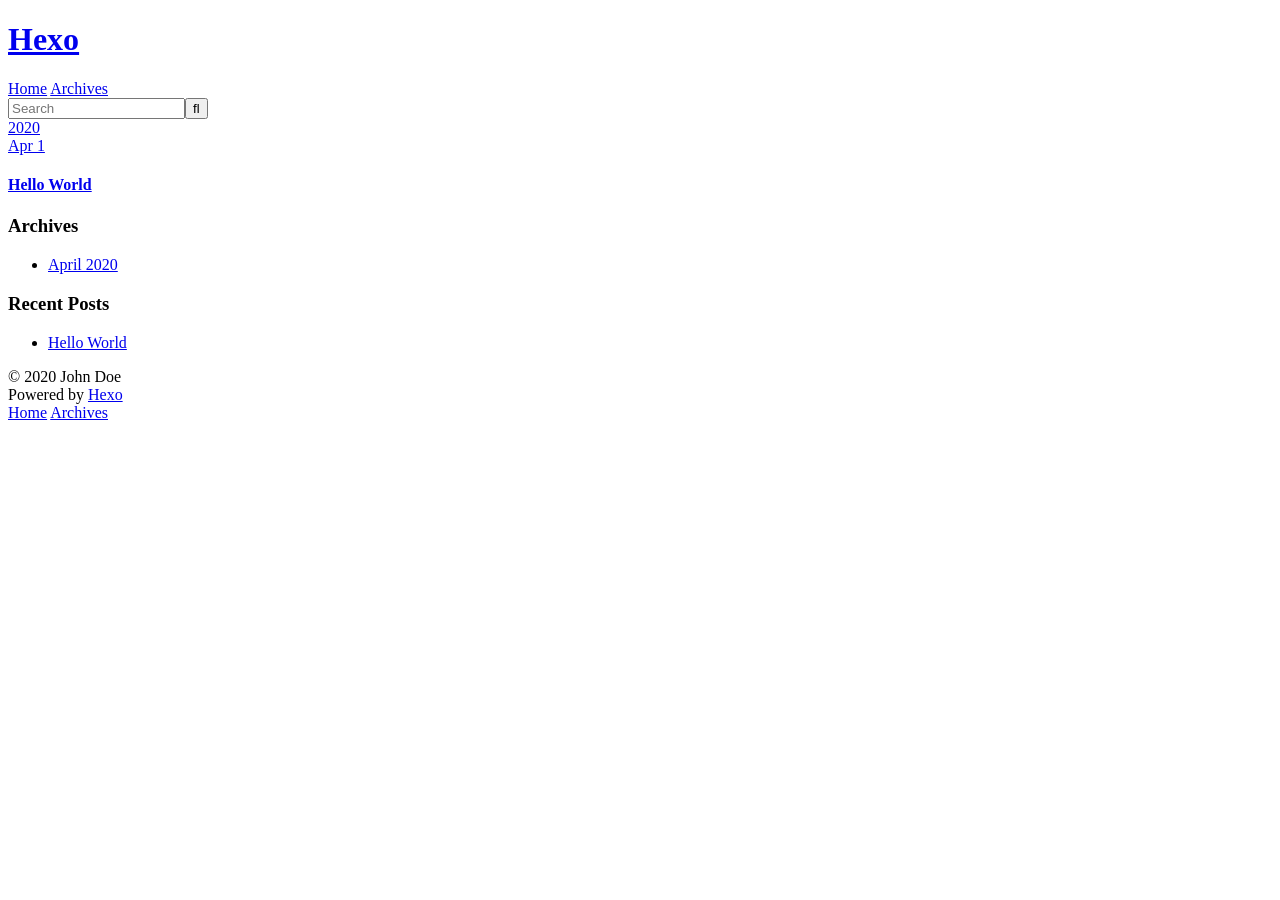
==== archives/index.html @ 22eafc71 "Site updated: 2020-04-03 13:13:14" ====
<!DOCTYPE html>
<html>
<head>
  <meta charset="utf-8">
  

  
  <title>Archives | Hexo</title>
  <meta name="viewport" content="width=device-width, initial-scale=1, maximum-scale=1">
  <meta property="og:type" content="website">
<meta property="og:title" content="Hexo">
<meta property="og:url" content="http://yoursite.com/archives/index.html">
<meta property="og:site_name" content="Hexo">
<meta property="og:locale" content="en_US">
<meta property="article:author" content="John Doe">
<meta name="twitter:card" content="summary">
  
    <link rel="alternate" href="/atom.xml" title="Hexo" type="application/atom+xml">
  
  
    <link rel="icon" href="/favicon.png">
  
  
    <link href="//fonts.googleapis.com/css?family=Source+Code+Pro" rel="stylesheet" type="text/css">
  
  
<link rel="stylesheet" href="/css/style.css">

<meta name="generator" content="Hexo 4.2.0"></head>

<body>
  <div id="container">
    <div id="wrap">
      <header id="header">
  <div id="banner"></div>
  <div id="header-outer" class="outer">
    <div id="header-title" class="inner">
      <h1 id="logo-wrap">
        <a href="/" id="logo">Hexo</a>
      </h1>
      
    </div>
    <div id="header-inner" class="inner">
      <nav id="main-nav">
        <a id="main-nav-toggle" class="nav-icon"></a>
        
          <a class="main-nav-link" href="/">Home</a>
        
          <a class="main-nav-link" href="/archives">Archives</a>
        
      </nav>
      <nav id="sub-nav">
        
          <a id="nav-rss-link" class="nav-icon" href="/atom.xml" title="RSS Feed"></a>
        
        <a id="nav-search-btn" class="nav-icon" title="Search"></a>
      </nav>
      <div id="search-form-wrap">
        <form action="//google.com/search" method="get" accept-charset="UTF-8" class="search-form"><input type="search" name="q" class="search-form-input" placeholder="Search"><button type="submit" class="search-form-submit">&#xF002;</button><input type="hidden" name="sitesearch" value="http://yoursite.com"></form>
      </div>
    </div>
  </div>
</header>
      <div class="outer">
        <section id="main">
  
  
    
    
      
      
      <section class="archives-wrap">
        <div class="archive-year-wrap">
          <a href="/archives/2020" class="archive-year">2020</a>
        </div>
        <div class="archives">
    
    <article class="archive-article archive-type-post">
  <div class="archive-article-inner">
    <header class="archive-article-header">
      <a href="/2020/04/01/hello-world/" class="archive-article-date">
  <time datetime="2020-04-01T00:53:40.589Z" itemprop="datePublished">Apr 1</time>
</a>
      
  
    <h1 itemprop="name">
      <a class="archive-article-title" href="/2020/04/01/hello-world/">Hello World</a>
    </h1>
  

    </header>
  </div>
</article>
  
  
    </div></section>
  


</section>
        
          <aside id="sidebar">
  
    

  
    

  
    
  
    
  <div class="widget-wrap">
    <h3 class="widget-title">Archives</h3>
    <div class="widget">
      <ul class="archive-list"><li class="archive-list-item"><a class="archive-list-link" href="/archives/2020/04/">April 2020</a></li></ul>
    </div>
  </div>


  
    
  <div class="widget-wrap">
    <h3 class="widget-title">Recent Posts</h3>
    <div class="widget">
      <ul>
        
          <li>
            <a href="/2020/04/01/hello-world/">Hello World</a>
          </li>
        
      </ul>
    </div>
  </div>

  
</aside>
        
      </div>
      <footer id="footer">
  
  <div class="outer">
    <div id="footer-info" class="inner">
      &copy; 2020 John Doe<br>
      Powered by <a href="http://hexo.io/" target="_blank">Hexo</a>
    </div>
  </div>
</footer>
    </div>
    <nav id="mobile-nav">
  
    <a href="/" class="mobile-nav-link">Home</a>
  
    <a href="/archives" class="mobile-nav-link">Archives</a>
  
</nav>
    

<script src="//ajax.googleapis.com/ajax/libs/jquery/2.0.3/jquery.min.js"></script>


  
<link rel="stylesheet" href="/fancybox/jquery.fancybox.css">

  
<script src="/fancybox/jquery.fancybox.pack.js"></script>




<script src="/js/script.js"></script>




  </div>
</body>
</html>
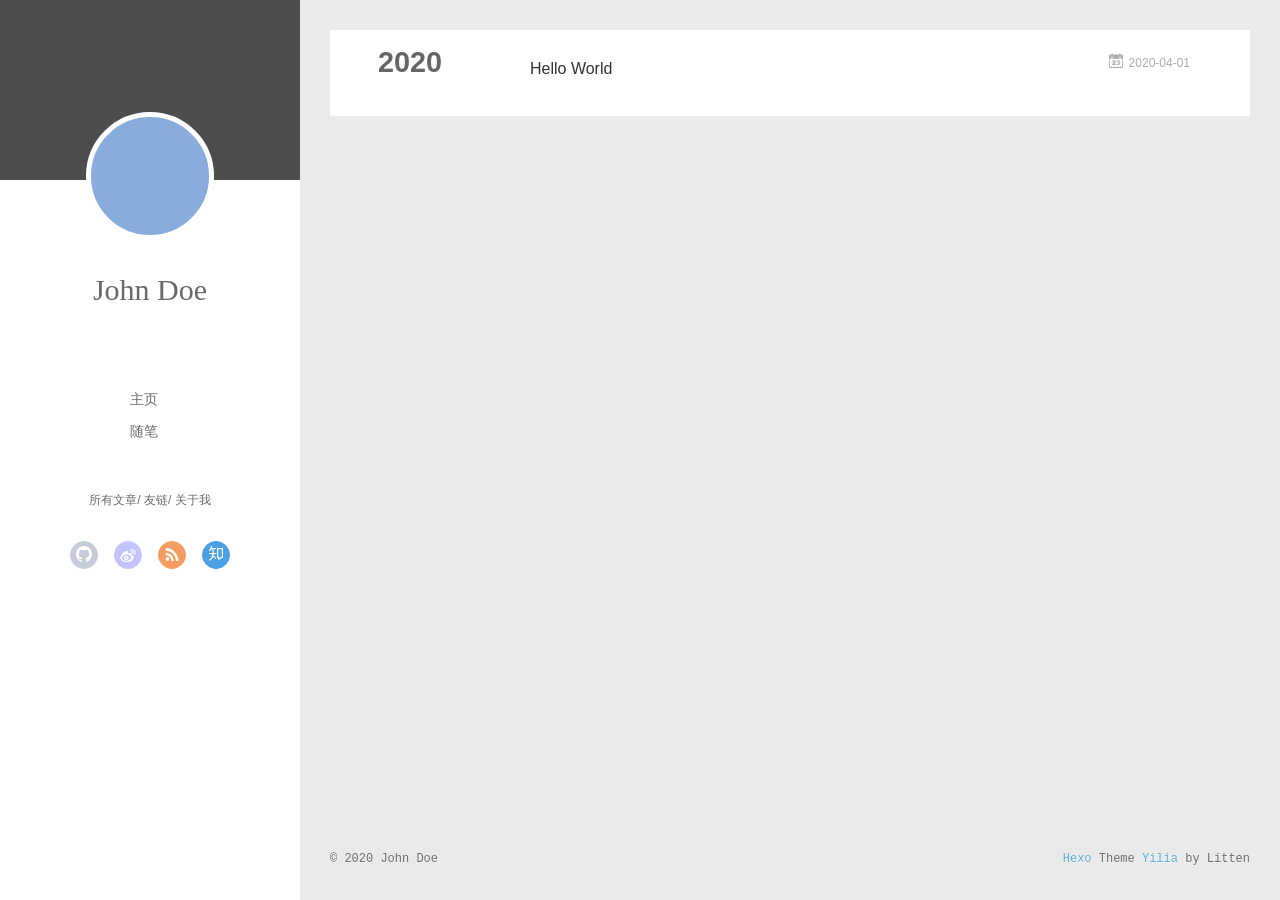
==== commit 04b6698b: "Site updated: 2020-04-07 07:54:19" ====
--- a/archives/index.html
+++ b/archives/index.html
@@ -3,8 +3,9 @@
 <head>
   <meta charset="utf-8">
   
-
-  
+  <meta name="renderer" content="webkit">
+  <meta http-equiv="X-UA-Compatible" content="IE=edge" >
+  <link rel="dns-prefetch" href="http://yoursite.com">
   <title>Archives | Hexo</title>
   <meta name="viewport" content="width=device-width, initial-scale=1, maximum-scale=1">
   <meta property="og:type" content="website">
@@ -15,54 +16,141 @@
 <meta property="article:author" content="John Doe">
 <meta name="twitter:card" content="summary">
   
-    <link rel="alternate" href="/atom.xml" title="Hexo" type="application/atom+xml">
+    <link rel="alternative" href="/atom.xml" title="Hexo" type="application/atom+xml">
   
   
     <link rel="icon" href="/favicon.png">
   
-  
-    <link href="//fonts.googleapis.com/css?family=Source+Code+Pro" rel="stylesheet" type="text/css">
-  
-  
-<link rel="stylesheet" href="/css/style.css">
+  <link rel="stylesheet" type="text/css" href="/./main.0cf68a.css">
+  <style type="text/css">
+  
+    #container.show {
+      background: linear-gradient(200deg,#a0cfe4,#e8c37e);
+    }
+  </style>
+  
+
+  
 
 <meta name="generator" content="Hexo 4.2.0"></head>
 
 <body>
-  <div id="container">
-    <div id="wrap">
-      <header id="header">
-  <div id="banner"></div>
-  <div id="header-outer" class="outer">
-    <div id="header-title" class="inner">
-      <h1 id="logo-wrap">
-        <a href="/" id="logo">Hexo</a>
-      </h1>
-      
+  <div id="container" q-class="show:isCtnShow">
+    <canvas id="anm-canvas" class="anm-canvas"></canvas>
+    <div class="left-col" q-class="show:isShow">
+      
+<div class="overlay" style="background: #4d4d4d"></div>
+<div class="intrude-less">
+	<header id="header" class="inner">
+		<a href="/" class="profilepic">
+			<img src="" class="js-avatar">
+		</a>
+		<hgroup>
+		  <h1 class="header-author"><a href="/">John Doe</a></h1>
+		</hgroup>
+		
+
+		<nav class="header-menu">
+			<ul>
+			
+				<li><a href="/">主页</a></li>
+	        
+				<li><a href="/tags/%E9%9A%8F%E7%AC%94/">随笔</a></li>
+	        
+			</ul>
+		</nav>
+		<nav class="header-smart-menu">
+    		
+    			
+    			<a q-on="click: openSlider(e, 'innerArchive')" href="javascript:void(0)">所有文章</a>
+    			
+            
+    			
+    			<a q-on="click: openSlider(e, 'friends')" href="javascript:void(0)">友链</a>
+    			
+            
+    			
+    			<a q-on="click: openSlider(e, 'aboutme')" href="javascript:void(0)">关于我</a>
+    			
+            
+		</nav>
+		<nav class="header-nav">
+			<div class="social">
+				
+					<a class="github" target="_blank" href="#" title="github"><i class="icon-github"></i></a>
+		        
+					<a class="weibo" target="_blank" href="#" title="weibo"><i class="icon-weibo"></i></a>
+		        
+					<a class="rss" target="_blank" href="#" title="rss"><i class="icon-rss"></i></a>
+		        
+					<a class="zhihu" target="_blank" href="#" title="zhihu"><i class="icon-zhihu"></i></a>
+		        
+			</div>
+		</nav>
+	</header>		
+</div>
+
     </div>
-    <div id="header-inner" class="inner">
-      <nav id="main-nav">
-        <a id="main-nav-toggle" class="nav-icon"></a>
-        
-          <a class="main-nav-link" href="/">Home</a>
-        
-          <a class="main-nav-link" href="/archives">Archives</a>
-        
-      </nav>
-      <nav id="sub-nav">
-        
-          <a id="nav-rss-link" class="nav-icon" href="/atom.xml" title="RSS Feed"></a>
-        
-        <a id="nav-search-btn" class="nav-icon" title="Search"></a>
-      </nav>
-      <div id="search-form-wrap">
-        <form action="//google.com/search" method="get" accept-charset="UTF-8" class="search-form"><input type="search" name="q" class="search-form-input" placeholder="Search"><button type="submit" class="search-form-submit">&#xF002;</button><input type="hidden" name="sitesearch" value="http://yoursite.com"></form>
-      </div>
-    </div>
-  </div>
-</header>
-      <div class="outer">
-        <section id="main">
+    <div class="mid-col" q-class="show:isShow,hide:isShow|isFalse">
+      
+<nav id="mobile-nav">
+  	<div class="overlay js-overlay" style="background: #4d4d4d"></div>
+	<div class="btnctn js-mobile-btnctn">
+  		<div class="slider-trigger list" q-on="click: openSlider(e)"><i class="icon icon-sort"></i></div>
+	</div>
+	<div class="intrude-less">
+		<header id="header" class="inner">
+			<div class="profilepic">
+				<img src="" class="js-avatar">
+			</div>
+			<hgroup>
+			  <h1 class="header-author js-header-author">John Doe</h1>
+			</hgroup>
+			
+			
+			
+				
+			
+				
+			
+			
+			
+			<nav class="header-nav">
+				<div class="social">
+					
+						<a class="github" target="_blank" href="#" title="github"><i class="icon-github"></i></a>
+			        
+						<a class="weibo" target="_blank" href="#" title="weibo"><i class="icon-weibo"></i></a>
+			        
+						<a class="rss" target="_blank" href="#" title="rss"><i class="icon-rss"></i></a>
+			        
+						<a class="zhihu" target="_blank" href="#" title="zhihu"><i class="icon-zhihu"></i></a>
+			        
+				</div>
+			</nav>
+
+			<nav class="header-menu js-header-menu">
+				<ul style="width: 50%">
+				
+				
+					<li style="width: 50%"><a href="/">主页</a></li>
+		        
+					<li style="width: 50%"><a href="/tags/%E9%9A%8F%E7%AC%94/">随笔</a></li>
+		        
+				</ul>
+			</nav>
+		</header>				
+	</div>
+	<div class="mobile-mask" style="display:none" q-show="isShow"></div>
+</nav>
+
+      <div id="wrapper" class="body-wrap">
+        <div class="menu-l">
+          <div class="canvas-wrap">
+            <canvas data-colors="#eaeaea" data-sectionHeight="100" data-contentId="js-content" id="myCanvas1" class="anm-canvas"></canvas>
+          </div>
+          <div id="js-content" class="content-ll">
+            
   
   
     
@@ -78,16 +166,24 @@
     <article class="archive-article archive-type-post">
   <div class="archive-article-inner">
     <header class="archive-article-header">
-      <a href="/2020/04/01/hello-world/" class="archive-article-date">
-  <time datetime="2020-04-01T00:53:40.589Z" itemprop="datePublished">Apr 1</time>
+      	<div class="article-meta">
+	      	<a href="/2020/04/01/hello-world/" class="archive-article-date">
+  	<time datetime="2020-04-01T00:53:40.589Z" itemprop="datePublished"><i class="icon-calendar icon"></i>2020-04-01</time>
 </a>
-      
+        </div>
+    	 
   
     <h1 itemprop="name">
       <a class="archive-article-title" href="/2020/04/01/hello-world/">Hello World</a>
     </h1>
   
 
+        <div class="article-info info-on-right">
+          
+          
+
+        </div>
+        <div class="clearfix"></div>
     </header>
   </div>
 </article>
@@ -96,83 +192,252 @@
     </div></section>
   
 
-
-</section>
-        
-          <aside id="sidebar">
-  
-    
-
-  
-    
-
-  
-    
-  
-    
-  <div class="widget-wrap">
-    <h3 class="widget-title">Archives</h3>
-    <div class="widget">
-      <ul class="archive-list"><li class="archive-list-item"><a class="archive-list-link" href="/archives/2020/04/">April 2020</a></li></ul>
-    </div>
-  </div>
-
-
-  
-    
-  <div class="widget-wrap">
-    <h3 class="widget-title">Recent Posts</h3>
-    <div class="widget">
-      <ul>
-        
-          <li>
-            <a href="/2020/04/01/hello-world/">Hello World</a>
-          </li>
-        
-      </ul>
-    </div>
-  </div>
-
-  
-</aside>
-        
+    
+
+
+          </div>
+        </div>
       </div>
       <footer id="footer">
-  
   <div class="outer">
-    <div id="footer-info" class="inner">
-      &copy; 2020 John Doe<br>
-      Powered by <a href="http://hexo.io/" target="_blank">Hexo</a>
+    <div id="footer-info">
+    	<div class="footer-left">
+    		&copy; 2020 John Doe
+    	</div>
+      	<div class="footer-right">
+      		<a href="http://hexo.io/" target="_blank">Hexo</a>  Theme <a href="https://github.com/litten/hexo-theme-yilia" target="_blank">Yilia</a> by Litten
+      	</div>
     </div>
   </div>
 </footer>
     </div>
-    <nav id="mobile-nav">
-  
-    <a href="/" class="mobile-nav-link">Home</a>
-  
-    <a href="/archives" class="mobile-nav-link">Archives</a>
-  
-</nav>
-    
-
-<script src="//ajax.googleapis.com/ajax/libs/jquery/2.0.3/jquery.min.js"></script>
-
-
-  
-<link rel="stylesheet" href="/fancybox/jquery.fancybox.css">
-
-  
-<script src="/fancybox/jquery.fancybox.pack.js"></script>
-
-
-
-
-<script src="/js/script.js"></script>
-
-
-
-
+    <script>
+	var yiliaConfig = {
+		mathjax: false,
+		isHome: false,
+		isPost: false,
+		isArchive: true,
+		isTag: false,
+		isCategory: false,
+		open_in_new: false,
+		toc_hide_index: true,
+		root: "/",
+		innerArchive: true,
+		showTags: false
+	}
+</script>
+
+<script>!function(t){function n(e){if(r[e])return r[e].exports;var i=r[e]={exports:{},id:e,loaded:!1};return t[e].call(i.exports,i,i.exports,n),i.loaded=!0,i.exports}var r={};n.m=t,n.c=r,n.p="./",n(0)}([function(t,n,r){r(195),t.exports=r(191)},function(t,n,r){var e=r(3),i=r(52),o=r(27),u=r(28),c=r(53),f="prototype",a=function(t,n,r){var s,l,h,v,p=t&a.F,d=t&a.G,y=t&a.S,g=t&a.P,b=t&a.B,m=d?e:y?e[n]||(e[n]={}):(e[n]||{})[f],x=d?i:i[n]||(i[n]={}),w=x[f]||(x[f]={});d&&(r=n);for(s in r)l=!p&&m&&void 0!==m[s],h=(l?m:r)[s],v=b&&l?c(h,e):g&&"function"==typeof h?c(Function.call,h):h,m&&u(m,s,h,t&a.U),x[s]!=h&&o(x,s,v),g&&w[s]!=h&&(w[s]=h)};e.core=i,a.F=1,a.G=2,a.S=4,a.P=8,a.B=16,a.W=32,a.U=64,a.R=128,t.exports=a},function(t,n,r){var e=r(6);t.exports=function(t){if(!e(t))throw TypeError(t+" is not an object!");return t}},function(t,n){var r=t.exports="undefined"!=typeof window&&window.Math==Math?window:"undefined"!=typeof self&&self.Math==Math?self:Function("return this")();"number"==typeof __g&&(__g=r)},function(t,n){t.exports=function(t){try{return!!t()}catch(t){return!0}}},function(t,n){var r=t.exports="undefined"!=typeof window&&window.Math==Math?window:"undefined"!=typeof self&&self.Math==Math?self:Function("return this")();"number"==typeof __g&&(__g=r)},function(t,n){t.exports=function(t){return"object"==typeof t?null!==t:"function"==typeof t}},function(t,n,r){var e=r(126)("wks"),i=r(76),o=r(3).Symbol,u="function"==typeof o;(t.exports=function(t){return e[t]||(e[t]=u&&o[t]||(u?o:i)("Symbol."+t))}).store=e},function(t,n){var r={}.hasOwnProperty;t.exports=function(t,n){return r.call(t,n)}},function(t,n,r){var e=r(94),i=r(33);t.exports=function(t){return e(i(t))}},function(t,n,r){t.exports=!r(4)(function(){return 7!=Object.defineProperty({},"a",{get:function(){return 7}}).a})},function(t,n,r){var e=r(2),i=r(167),o=r(50),u=Object.defineProperty;n.f=r(10)?Object.defineProperty:function(t,n,r){if(e(t),n=o(n,!0),e(r),i)try{return u(t,n,r)}catch(t){}if("get"in r||"set"in r)throw TypeError("Accessors not supported!");return"value"in r&&(t[n]=r.value),t}},function(t,n,r){t.exports=!r(18)(function(){return 7!=Object.defineProperty({},"a",{get:function(){return 7}}).a})},function(t,n,r){var e=r(14),i=r(22);t.exports=r(12)?function(t,n,r){return e.f(t,n,i(1,r))}:function(t,n,r){return t[n]=r,t}},function(t,n,r){var e=r(20),i=r(58),o=r(42),u=Object.defineProperty;n.f=r(12)?Object.defineProperty:function(t,n,r){if(e(t),n=o(n,!0),e(r),i)try{return u(t,n,r)}catch(t){}if("get"in r||"set"in r)throw TypeError("Accessors not supported!");return"value"in r&&(t[n]=r.value),t}},function(t,n,r){var e=r(40)("wks"),i=r(23),o=r(5).Symbol,u="function"==typeof o;(t.exports=function(t){return e[t]||(e[t]=u&&o[t]||(u?o:i)("Symbol."+t))}).store=e},function(t,n,r){var e=r(67),i=Math.min;t.exports=function(t){return t>0?i(e(t),9007199254740991):0}},function(t,n,r){var e=r(46);t.exports=function(t){return Object(e(t))}},function(t,n){t.exports=function(t){try{return!!t()}catch(t){return!0}}},function(t,n,r){var e=r(63),i=r(34);t.exports=Object.keys||function(t){return e(t,i)}},function(t,n,r){var e=r(21);t.exports=function(t){if(!e(t))throw TypeError(t+" is not an object!");return t}},function(t,n){t.exports=function(t){return"object"==typeof t?null!==t:"function"==typeof t}},function(t,n){t.exports=function(t,n){return{enumerable:!(1&t),configurable:!(2&t),writable:!(4&t),value:n}}},function(t,n){var r=0,e=Math.random();t.exports=function(t){return"Symbol(".concat(void 0===t?"":t,")_",(++r+e).toString(36))}},function(t,n){var r={}.hasOwnProperty;t.exports=function(t,n){return r.call(t,n)}},function(t,n){var r=t.exports={version:"2.4.0"};"number"==typeof __e&&(__e=r)},function(t,n){t.exports=function(t){if("function"!=typeof t)throw TypeError(t+" is not a function!");return t}},function(t,n,r){var e=r(11),i=r(66);t.exports=r(10)?function(t,n,r){return e.f(t,n,i(1,r))}:function(t,n,r){return t[n]=r,t}},function(t,n,r){var e=r(3),i=r(27),o=r(24),u=r(76)("src"),c="toString",f=Function[c],a=(""+f).split(c);r(52).inspectSource=function(t){return f.call(t)},(t.exports=function(t,n,r,c){var f="function"==typeof r;f&&(o(r,"name")||i(r,"name",n)),t[n]!==r&&(f&&(o(r,u)||i(r,u,t[n]?""+t[n]:a.join(String(n)))),t===e?t[n]=r:c?t[n]?t[n]=r:i(t,n,r):(delete t[n],i(t,n,r)))})(Function.prototype,c,function(){return"function"==typeof this&&this[u]||f.call(this)})},function(t,n,r){var e=r(1),i=r(4),o=r(46),u=function(t,n,r,e){var i=String(o(t)),u="<"+n;return""!==r&&(u+=" "+r+'="'+String(e).replace(/"/g,"&quot;")+'"'),u+">"+i+"</"+n+">"};t.exports=function(t,n){var r={};r[t]=n(u),e(e.P+e.F*i(function(){var n=""[t]('"');return n!==n.toLowerCase()||n.split('"').length>3}),"String",r)}},function(t,n,r){var e=r(115),i=r(46);t.exports=function(t){return e(i(t))}},function(t,n,r){var e=r(116),i=r(66),o=r(30),u=r(50),c=r(24),f=r(167),a=Object.getOwnPropertyDescriptor;n.f=r(10)?a:function(t,n){if(t=o(t),n=u(n,!0),f)try{return a(t,n)}catch(t){}if(c(t,n))return i(!e.f.call(t,n),t[n])}},function(t,n,r){var e=r(24),i=r(17),o=r(145)("IE_PROTO"),u=Object.prototype;t.exports=Object.getPrototypeOf||function(t){return t=i(t),e(t,o)?t[o]:"function"==typeof t.constructor&&t instanceof t.constructor?t.constructor.prototype:t instanceof Object?u:null}},function(t,n){t.exports=function(t){if(void 0==t)throw TypeError("Can't call method on  "+t);return t}},function(t,n){t.exports="constructor,hasOwnProperty,isPrototypeOf,propertyIsEnumerable,toLocaleString,toString,valueOf".split(",")},function(t,n){t.exports={}},function(t,n){t.exports=!0},function(t,n){n.f={}.propertyIsEnumerable},function(t,n,r){var e=r(14).f,i=r(8),o=r(15)("toStringTag");t.exports=function(t,n,r){t&&!i(t=r?t:t.prototype,o)&&e(t,o,{configurable:!0,value:n})}},function(t,n,r){var e=r(40)("keys"),i=r(23);t.exports=function(t){return e[t]||(e[t]=i(t))}},function(t,n,r){var e=r(5),i="__core-js_shared__",o=e[i]||(e[i]={});t.exports=function(t){return o[t]||(o[t]={})}},function(t,n){var r=Math.ceil,e=Math.floor;t.exports=function(t){return isNaN(t=+t)?0:(t>0?e:r)(t)}},function(t,n,r){var e=r(21);t.exports=function(t,n){if(!e(t))return t;var r,i;if(n&&"function"==typeof(r=t.toString)&&!e(i=r.call(t)))return i;if("function"==typeof(r=t.valueOf)&&!e(i=r.call(t)))return i;if(!n&&"function"==typeof(r=t.toString)&&!e(i=r.call(t)))return i;throw TypeError("Can't convert object to primitive value")}},function(t,n,r){var e=r(5),i=r(25),o=r(36),u=r(44),c=r(14).f;t.exports=function(t){var n=i.Symbol||(i.Symbol=o?{}:e.Symbol||{});"_"==t.charAt(0)||t in n||c(n,t,{value:u.f(t)})}},function(t,n,r){n.f=r(15)},function(t,n){var r={}.toString;t.exports=function(t){return r.call(t).slice(8,-1)}},function(t,n){t.exports=function(t){if(void 0==t)throw TypeError("Can't call method on  "+t);return t}},function(t,n,r){var e=r(4);t.exports=function(t,n){return!!t&&e(function(){n?t.call(null,function(){},1):t.call(null)})}},function(t,n,r){var e=r(53),i=r(115),o=r(17),u=r(16),c=r(203);t.exports=function(t,n){var r=1==t,f=2==t,a=3==t,s=4==t,l=6==t,h=5==t||l,v=n||c;return function(n,c,p){for(var d,y,g=o(n),b=i(g),m=e(c,p,3),x=u(b.length),w=0,S=r?v(n,x):f?v(n,0):void 0;x>w;w++)if((h||w in b)&&(d=b[w],y=m(d,w,g),t))if(r)S[w]=y;else if(y)switch(t){case 3:return!0;case 5:return d;case 6:return w;case 2:S.push(d)}else if(s)return!1;return l?-1:a||s?s:S}}},function(t,n,r){var e=r(1),i=r(52),o=r(4);t.exports=function(t,n){var r=(i.Object||{})[t]||Object[t],u={};u[t]=n(r),e(e.S+e.F*o(function(){r(1)}),"Object",u)}},function(t,n,r){var e=r(6);t.exports=function(t,n){if(!e(t))return t;var r,i;if(n&&"function"==typeof(r=t.toString)&&!e(i=r.call(t)))return i;if("function"==typeof(r=t.valueOf)&&!e(i=r.call(t)))return i;if(!n&&"function"==typeof(r=t.toString)&&!e(i=r.call(t)))return i;throw TypeError("Can't convert object to primitive value")}},function(t,n,r){var e=r(5),i=r(25),o=r(91),u=r(13),c="prototype",f=function(t,n,r){var a,s,l,h=t&f.F,v=t&f.G,p=t&f.S,d=t&f.P,y=t&f.B,g=t&f.W,b=v?i:i[n]||(i[n]={}),m=b[c],x=v?e:p?e[n]:(e[n]||{})[c];v&&(r=n);for(a in r)(s=!h&&x&&void 0!==x[a])&&a in b||(l=s?x[a]:r[a],b[a]=v&&"function"!=typeof x[a]?r[a]:y&&s?o(l,e):g&&x[a]==l?function(t){var n=function(n,r,e){if(this instanceof t){switch(arguments.length){case 0:return new t;case 1:return new t(n);case 2:return new t(n,r)}return new t(n,r,e)}return t.apply(this,arguments)};return n[c]=t[c],n}(l):d&&"function"==typeof l?o(Function.call,l):l,d&&((b.virtual||(b.virtual={}))[a]=l,t&f.R&&m&&!m[a]&&u(m,a,l)))};f.F=1,f.G=2,f.S=4,f.P=8,f.B=16,f.W=32,f.U=64,f.R=128,t.exports=f},function(t,n){var r=t.exports={version:"2.4.0"};"number"==typeof __e&&(__e=r)},function(t,n,r){var e=r(26);t.exports=function(t,n,r){if(e(t),void 0===n)return t;switch(r){case 1:return function(r){return t.call(n,r)};case 2:return function(r,e){return t.call(n,r,e)};case 3:return function(r,e,i){return t.call(n,r,e,i)}}return function(){return t.apply(n,arguments)}}},function(t,n,r){var e=r(183),i=r(1),o=r(126)("metadata"),u=o.store||(o.store=new(r(186))),c=function(t,n,r){var i=u.get(t);if(!i){if(!r)return;u.set(t,i=new e)}var o=i.get(n);if(!o){if(!r)return;i.set(n,o=new e)}return o},f=function(t,n,r){var e=c(n,r,!1);return void 0!==e&&e.has(t)},a=function(t,n,r){var e=c(n,r,!1);return void 0===e?void 0:e.get(t)},s=function(t,n,r,e){c(r,e,!0).set(t,n)},l=function(t,n){var r=c(t,n,!1),e=[];return r&&r.forEach(function(t,n){e.push(n)}),e},h=function(t){return void 0===t||"symbol"==typeof t?t:String(t)},v=function(t){i(i.S,"Reflect",t)};t.exports={store:u,map:c,has:f,get:a,set:s,keys:l,key:h,exp:v}},function(t,n,r){"use strict";if(r(10)){var e=r(69),i=r(3),o=r(4),u=r(1),c=r(127),f=r(152),a=r(53),s=r(68),l=r(66),h=r(27),v=r(73),p=r(67),d=r(16),y=r(75),g=r(50),b=r(24),m=r(180),x=r(114),w=r(6),S=r(17),_=r(137),O=r(70),E=r(32),P=r(71).f,j=r(154),F=r(76),M=r(7),A=r(48),N=r(117),T=r(146),I=r(155),k=r(80),L=r(123),R=r(74),C=r(130),D=r(160),U=r(11),W=r(31),G=U.f,B=W.f,V=i.RangeError,z=i.TypeError,q=i.Uint8Array,K="ArrayBuffer",J="Shared"+K,Y="BYTES_PER_ELEMENT",H="prototype",$=Array[H],X=f.ArrayBuffer,Q=f.DataView,Z=A(0),tt=A(2),nt=A(3),rt=A(4),et=A(5),it=A(6),ot=N(!0),ut=N(!1),ct=I.values,ft=I.keys,at=I.entries,st=$.lastIndexOf,lt=$.reduce,ht=$.reduceRight,vt=$.join,pt=$.sort,dt=$.slice,yt=$.toString,gt=$.toLocaleString,bt=M("iterator"),mt=M("toStringTag"),xt=F("typed_constructor"),wt=F("def_constructor"),St=c.CONSTR,_t=c.TYPED,Ot=c.VIEW,Et="Wrong length!",Pt=A(1,function(t,n){return Tt(T(t,t[wt]),n)}),jt=o(function(){return 1===new q(new Uint16Array([1]).buffer)[0]}),Ft=!!q&&!!q[H].set&&o(function(){new q(1).set({})}),Mt=function(t,n){if(void 0===t)throw z(Et);var r=+t,e=d(t);if(n&&!m(r,e))throw V(Et);return e},At=function(t,n){var r=p(t);if(r<0||r%n)throw V("Wrong offset!");return r},Nt=function(t){if(w(t)&&_t in t)return t;throw z(t+" is not a typed array!")},Tt=function(t,n){if(!(w(t)&&xt in t))throw z("It is not a typed array constructor!");return new t(n)},It=function(t,n){return kt(T(t,t[wt]),n)},kt=function(t,n){for(var r=0,e=n.length,i=Tt(t,e);e>r;)i[r]=n[r++];return i},Lt=function(t,n,r){G(t,n,{get:function(){return this._d[r]}})},Rt=function(t){var n,r,e,i,o,u,c=S(t),f=arguments.length,s=f>1?arguments[1]:void 0,l=void 0!==s,h=j(c);if(void 0!=h&&!_(h)){for(u=h.call(c),e=[],n=0;!(o=u.next()).done;n++)e.push(o.value);c=e}for(l&&f>2&&(s=a(s,arguments[2],2)),n=0,r=d(c.length),i=Tt(this,r);r>n;n++)i[n]=l?s(c[n],n):c[n];return i},Ct=function(){for(var t=0,n=arguments.length,r=Tt(this,n);n>t;)r[t]=arguments[t++];return r},Dt=!!q&&o(function(){gt.call(new q(1))}),Ut=function(){return gt.apply(Dt?dt.call(Nt(this)):Nt(this),arguments)},Wt={copyWithin:function(t,n){return D.call(Nt(this),t,n,arguments.length>2?arguments[2]:void 0)},every:function(t){return rt(Nt(this),t,arguments.length>1?arguments[1]:void 0)},fill:function(t){return C.apply(Nt(this),arguments)},filter:function(t){return It(this,tt(Nt(this),t,arguments.length>1?arguments[1]:void 0))},find:function(t){return et(Nt(this),t,arguments.length>1?arguments[1]:void 0)},findIndex:function(t){return it(Nt(this),t,arguments.length>1?arguments[1]:void 0)},forEach:function(t){Z(Nt(this),t,arguments.length>1?arguments[1]:void 0)},indexOf:function(t){return ut(Nt(this),t,arguments.length>1?arguments[1]:void 0)},includes:function(t){return ot(Nt(this),t,arguments.length>1?arguments[1]:void 0)},join:function(t){return vt.apply(Nt(this),arguments)},lastIndexOf:function(t){return st.apply(Nt(this),arguments)},map:function(t){return Pt(Nt(this),t,arguments.length>1?arguments[1]:void 0)},reduce:function(t){return lt.apply(Nt(this),arguments)},reduceRight:function(t){return ht.apply(Nt(this),arguments)},reverse:function(){for(var t,n=this,r=Nt(n).length,e=Math.floor(r/2),i=0;i<e;)t=n[i],n[i++]=n[--r],n[r]=t;return n},some:function(t){return nt(Nt(this),t,arguments.length>1?arguments[1]:void 0)},sort:function(t){return pt.call(Nt(this),t)},subarray:function(t,n){var r=Nt(this),e=r.length,i=y(t,e);return new(T(r,r[wt]))(r.buffer,r.byteOffset+i*r.BYTES_PER_ELEMENT,d((void 0===n?e:y(n,e))-i))}},Gt=function(t,n){return It(this,dt.call(Nt(this),t,n))},Bt=function(t){Nt(this);var n=At(arguments[1],1),r=this.length,e=S(t),i=d(e.length),o=0;if(i+n>r)throw V(Et);for(;o<i;)this[n+o]=e[o++]},Vt={entries:function(){return at.call(Nt(this))},keys:function(){return ft.call(Nt(this))},values:function(){return ct.call(Nt(this))}},zt=function(t,n){return w(t)&&t[_t]&&"symbol"!=typeof n&&n in t&&String(+n)==String(n)},qt=function(t,n){return zt(t,n=g(n,!0))?l(2,t[n]):B(t,n)},Kt=function(t,n,r){return!(zt(t,n=g(n,!0))&&w(r)&&b(r,"value"))||b(r,"get")||b(r,"set")||r.configurable||b(r,"writable")&&!r.writable||b(r,"enumerable")&&!r.enumerable?G(t,n,r):(t[n]=r.value,t)};St||(W.f=qt,U.f=Kt),u(u.S+u.F*!St,"Object",{getOwnPropertyDescriptor:qt,defineProperty:Kt}),o(function(){yt.call({})})&&(yt=gt=function(){return vt.call(this)});var Jt=v({},Wt);v(Jt,Vt),h(Jt,bt,Vt.values),v(Jt,{slice:Gt,set:Bt,constructor:function(){},toString:yt,toLocaleString:Ut}),Lt(Jt,"buffer","b"),Lt(Jt,"byteOffset","o"),Lt(Jt,"byteLength","l"),Lt(Jt,"length","e"),G(Jt,mt,{get:function(){return this[_t]}}),t.exports=function(t,n,r,f){f=!!f;var a=t+(f?"Clamped":"")+"Array",l="Uint8Array"!=a,v="get"+t,p="set"+t,y=i[a],g=y||{},b=y&&E(y),m=!y||!c.ABV,S={},_=y&&y[H],j=function(t,r){var e=t._d;return e.v[v](r*n+e.o,jt)},F=function(t,r,e){var i=t._d;f&&(e=(e=Math.round(e))<0?0:e>255?255:255&e),i.v[p](r*n+i.o,e,jt)},M=function(t,n){G(t,n,{get:function(){return j(this,n)},set:function(t){return F(this,n,t)},enumerable:!0})};m?(y=r(function(t,r,e,i){s(t,y,a,"_d");var o,u,c,f,l=0,v=0;if(w(r)){if(!(r instanceof X||(f=x(r))==K||f==J))return _t in r?kt(y,r):Rt.call(y,r);o=r,v=At(e,n);var p=r.byteLength;if(void 0===i){if(p%n)throw V(Et);if((u=p-v)<0)throw V(Et)}else if((u=d(i)*n)+v>p)throw V(Et);c=u/n}else c=Mt(r,!0),u=c*n,o=new X(u);for(h(t,"_d",{b:o,o:v,l:u,e:c,v:new Q(o)});l<c;)M(t,l++)}),_=y[H]=O(Jt),h(_,"constructor",y)):L(function(t){new y(null),new y(t)},!0)||(y=r(function(t,r,e,i){s(t,y,a);var o;return w(r)?r instanceof X||(o=x(r))==K||o==J?void 0!==i?new g(r,At(e,n),i):void 0!==e?new g(r,At(e,n)):new g(r):_t in r?kt(y,r):Rt.call(y,r):new g(Mt(r,l))}),Z(b!==Function.prototype?P(g).concat(P(b)):P(g),function(t){t in y||h(y,t,g[t])}),y[H]=_,e||(_.constructor=y));var A=_[bt],N=!!A&&("values"==A.name||void 0==A.name),T=Vt.values;h(y,xt,!0),h(_,_t,a),h(_,Ot,!0),h(_,wt,y),(f?new y(1)[mt]==a:mt in _)||G(_,mt,{get:function(){return a}}),S[a]=y,u(u.G+u.W+u.F*(y!=g),S),u(u.S,a,{BYTES_PER_ELEMENT:n,from:Rt,of:Ct}),Y in _||h(_,Y,n),u(u.P,a,Wt),R(a),u(u.P+u.F*Ft,a,{set:Bt}),u(u.P+u.F*!N,a,Vt),u(u.P+u.F*(_.toString!=yt),a,{toString:yt}),u(u.P+u.F*o(function(){new y(1).slice()}),a,{slice:Gt}),u(u.P+u.F*(o(function(){return[1,2].toLocaleString()!=new y([1,2]).toLocaleString()})||!o(function(){_.toLocaleString.call([1,2])})),a,{toLocaleString:Ut}),k[a]=N?A:T,e||N||h(_,bt,T)}}else t.exports=function(){}},function(t,n){var r={}.toString;t.exports=function(t){return r.call(t).slice(8,-1)}},function(t,n,r){var e=r(21),i=r(5).document,o=e(i)&&e(i.createElement);t.exports=function(t){return o?i.createElement(t):{}}},function(t,n,r){t.exports=!r(12)&&!r(18)(function(){return 7!=Object.defineProperty(r(57)("div"),"a",{get:function(){return 7}}).a})},function(t,n,r){"use strict";var e=r(36),i=r(51),o=r(64),u=r(13),c=r(8),f=r(35),a=r(96),s=r(38),l=r(103),h=r(15)("iterator"),v=!([].keys&&"next"in[].keys()),p="keys",d="values",y=function(){return this};t.exports=function(t,n,r,g,b,m,x){a(r,n,g);var w,S,_,O=function(t){if(!v&&t in F)return F[t];switch(t){case p:case d:return function(){return new r(this,t)}}return function(){return new r(this,t)}},E=n+" Iterator",P=b==d,j=!1,F=t.prototype,M=F[h]||F["@@iterator"]||b&&F[b],A=M||O(b),N=b?P?O("entries"):A:void 0,T="Array"==n?F.entries||M:M;if(T&&(_=l(T.call(new t)))!==Object.prototype&&(s(_,E,!0),e||c(_,h)||u(_,h,y)),P&&M&&M.name!==d&&(j=!0,A=function(){return M.call(this)}),e&&!x||!v&&!j&&F[h]||u(F,h,A),f[n]=A,f[E]=y,b)if(w={values:P?A:O(d),keys:m?A:O(p),entries:N},x)for(S in w)S in F||o(F,S,w[S]);else i(i.P+i.F*(v||j),n,w);return w}},function(t,n,r){var e=r(20),i=r(100),o=r(34),u=r(39)("IE_PROTO"),c=function(){},f="prototype",a=function(){var t,n=r(57)("iframe"),e=o.length;for(n.style.display="none",r(93).appendChild(n),n.src="javascript:",t=n.contentWindow.document,t.open(),t.write("<script>document.F=Object<\/script>"),t.close(),a=t.F;e--;)delete a[f][o[e]];return a()};t.exports=Object.create||function(t,n){var r;return null!==t?(c[f]=e(t),r=new c,c[f]=null,r[u]=t):r=a(),void 0===n?r:i(r,n)}},function(t,n,r){var e=r(63),i=r(34).concat("length","prototype");n.f=Object.getOwnPropertyNames||function(t){return e(t,i)}},function(t,n){n.f=Object.getOwnPropertySymbols},function(t,n,r){var e=r(8),i=r(9),o=r(90)(!1),u=r(39)("IE_PROTO");t.exports=function(t,n){var r,c=i(t),f=0,a=[];for(r in c)r!=u&&e(c,r)&&a.push(r);for(;n.length>f;)e(c,r=n[f++])&&(~o(a,r)||a.push(r));return a}},function(t,n,r){t.exports=r(13)},function(t,n,r){var e=r(76)("meta"),i=r(6),o=r(24),u=r(11).f,c=0,f=Object.isExtensible||function(){return!0},a=!r(4)(function(){return f(Object.preventExtensions({}))}),s=function(t){u(t,e,{value:{i:"O"+ ++c,w:{}}})},l=function(t,n){if(!i(t))return"symbol"==typeof t?t:("string"==typeof t?"S":"P")+t;if(!o(t,e)){if(!f(t))return"F";if(!n)return"E";s(t)}return t[e].i},h=function(t,n){if(!o(t,e)){if(!f(t))return!0;if(!n)return!1;s(t)}return t[e].w},v=function(t){return a&&p.NEED&&f(t)&&!o(t,e)&&s(t),t},p=t.exports={KEY:e,NEED:!1,fastKey:l,getWeak:h,onFreeze:v}},function(t,n){t.exports=function(t,n){return{enumerable:!(1&t),configurable:!(2&t),writable:!(4&t),value:n}}},function(t,n){var r=Math.ceil,e=Math.floor;t.exports=function(t){return isNaN(t=+t)?0:(t>0?e:r)(t)}},function(t,n){t.exports=function(t,n,r,e){if(!(t instanceof n)||void 0!==e&&e in t)throw TypeError(r+": incorrect invocation!");return t}},function(t,n){t.exports=!1},function(t,n,r){var e=r(2),i=r(173),o=r(133),u=r(145)("IE_PROTO"),c=function(){},f="prototype",a=function(){var t,n=r(132)("iframe"),e=o.length;for(n.style.display="none",r(135).appendChild(n),n.src="javascript:",t=n.contentWindow.document,t.open(),t.write("<script>document.F=Object<\/script>"),t.close(),a=t.F;e--;)delete a[f][o[e]];return a()};t.exports=Object.create||function(t,n){var r;return null!==t?(c[f]=e(t),r=new c,c[f]=null,r[u]=t):r=a(),void 0===n?r:i(r,n)}},function(t,n,r){var e=r(175),i=r(133).concat("length","prototype");n.f=Object.getOwnPropertyNames||function(t){return e(t,i)}},function(t,n,r){var e=r(175),i=r(133);t.exports=Object.keys||function(t){return e(t,i)}},function(t,n,r){var e=r(28);t.exports=function(t,n,r){for(var i in n)e(t,i,n[i],r);return t}},function(t,n,r){"use strict";var e=r(3),i=r(11),o=r(10),u=r(7)("species");t.exports=function(t){var n=e[t];o&&n&&!n[u]&&i.f(n,u,{configurable:!0,get:function(){return this}})}},function(t,n,r){var e=r(67),i=Math.max,o=Math.min;t.exports=function(t,n){return t=e(t),t<0?i(t+n,0):o(t,n)}},function(t,n){var r=0,e=Math.random();t.exports=function(t){return"Symbol(".concat(void 0===t?"":t,")_",(++r+e).toString(36))}},function(t,n,r){var e=r(33);t.exports=function(t){return Object(e(t))}},function(t,n,r){var e=r(7)("unscopables"),i=Array.prototype;void 0==i[e]&&r(27)(i,e,{}),t.exports=function(t){i[e][t]=!0}},function(t,n,r){var e=r(53),i=r(169),o=r(137),u=r(2),c=r(16),f=r(154),a={},s={},n=t.exports=function(t,n,r,l,h){var v,p,d,y,g=h?function(){return t}:f(t),b=e(r,l,n?2:1),m=0;if("function"!=typeof g)throw TypeError(t+" is not iterable!");if(o(g)){for(v=c(t.length);v>m;m++)if((y=n?b(u(p=t[m])[0],p[1]):b(t[m]))===a||y===s)return y}else for(d=g.call(t);!(p=d.next()).done;)if((y=i(d,b,p.value,n))===a||y===s)return y};n.BREAK=a,n.RETURN=s},function(t,n){t.exports={}},function(t,n,r){var e=r(11).f,i=r(24),o=r(7)("toStringTag");t.exports=function(t,n,r){t&&!i(t=r?t:t.prototype,o)&&e(t,o,{configurable:!0,value:n})}},function(t,n,r){var e=r(1),i=r(46),o=r(4),u=r(150),c="["+u+"]",f="​+",a=RegExp("^"+c+c+"*"),s=RegExp(c+c+"*$"),l=function(t,n,r){var i={},c=o(function(){return!!u[t]()||f[t]()!=f}),a=i[t]=c?n(h):u[t];r&&(i[r]=a),e(e.P+e.F*c,"String",i)},h=l.trim=function(t,n){return t=String(i(t)),1&n&&(t=t.replace(a,"")),2&n&&(t=t.replace(s,"")),t};t.exports=l},function(t,n,r){t.exports={default:r(86),__esModule:!0}},function(t,n,r){t.exports={default:r(87),__esModule:!0}},function(t,n,r){"use strict";function e(t){return t&&t.__esModule?t:{default:t}}n.__esModule=!0;var i=r(84),o=e(i),u=r(83),c=e(u),f="function"==typeof c.default&&"symbol"==typeof o.default?function(t){return typeof t}:function(t){return t&&"function"==typeof c.default&&t.constructor===c.default&&t!==c.default.prototype?"symbol":typeof t};n.default="function"==typeof c.default&&"symbol"===f(o.default)?function(t){return void 0===t?"undefined":f(t)}:function(t){return t&&"function"==typeof c.default&&t.constructor===c.default&&t!==c.default.prototype?"symbol":void 0===t?"undefined":f(t)}},function(t,n,r){r(110),r(108),r(111),r(112),t.exports=r(25).Symbol},function(t,n,r){r(109),r(113),t.exports=r(44).f("iterator")},function(t,n){t.exports=function(t){if("function"!=typeof t)throw TypeError(t+" is not a function!");return t}},function(t,n){t.exports=function(){}},function(t,n,r){var e=r(9),i=r(106),o=r(105);t.exports=function(t){return function(n,r,u){var c,f=e(n),a=i(f.length),s=o(u,a);if(t&&r!=r){for(;a>s;)if((c=f[s++])!=c)return!0}else for(;a>s;s++)if((t||s in f)&&f[s]===r)return t||s||0;return!t&&-1}}},function(t,n,r){var e=r(88);t.exports=function(t,n,r){if(e(t),void 0===n)return t;switch(r){case 1:return function(r){return t.call(n,r)};case 2:return function(r,e){return t.call(n,r,e)};case 3:return function(r,e,i){return t.call(n,r,e,i)}}return function(){return t.apply(n,arguments)}}},function(t,n,r){var e=r(19),i=r(62),o=r(37);t.exports=function(t){var n=e(t),r=i.f;if(r)for(var u,c=r(t),f=o.f,a=0;c.length>a;)f.call(t,u=c[a++])&&n.push(u);return n}},function(t,n,r){t.exports=r(5).document&&document.documentElement},function(t,n,r){var e=r(56);t.exports=Object("z").propertyIsEnumerable(0)?Object:function(t){return"String"==e(t)?t.split(""):Object(t)}},function(t,n,r){var e=r(56);t.exports=Array.isArray||function(t){return"Array"==e(t)}},function(t,n,r){"use strict";var e=r(60),i=r(22),o=r(38),u={};r(13)(u,r(15)("iterator"),function(){return this}),t.exports=function(t,n,r){t.prototype=e(u,{next:i(1,r)}),o(t,n+" Iterator")}},function(t,n){t.exports=function(t,n){return{value:n,done:!!t}}},function(t,n,r){var e=r(19),i=r(9);t.exports=function(t,n){for(var r,o=i(t),u=e(o),c=u.length,f=0;c>f;)if(o[r=u[f++]]===n)return r}},function(t,n,r){var e=r(23)("meta"),i=r(21),o=r(8),u=r(14).f,c=0,f=Object.isExtensible||function(){return!0},a=!r(18)(function(){return f(Object.preventExtensions({}))}),s=function(t){u(t,e,{value:{i:"O"+ ++c,w:{}}})},l=function(t,n){if(!i(t))return"symbol"==typeof t?t:("string"==typeof t?"S":"P")+t;if(!o(t,e)){if(!f(t))return"F";if(!n)return"E";s(t)}return t[e].i},h=function(t,n){if(!o(t,e)){if(!f(t))return!0;if(!n)return!1;s(t)}return t[e].w},v=function(t){return a&&p.NEED&&f(t)&&!o(t,e)&&s(t),t},p=t.exports={KEY:e,NEED:!1,fastKey:l,getWeak:h,onFreeze:v}},function(t,n,r){var e=r(14),i=r(20),o=r(19);t.exports=r(12)?Object.defineProperties:function(t,n){i(t);for(var r,u=o(n),c=u.length,f=0;c>f;)e.f(t,r=u[f++],n[r]);return t}},function(t,n,r){var e=r(37),i=r(22),o=r(9),u=r(42),c=r(8),f=r(58),a=Object.getOwnPropertyDescriptor;n.f=r(12)?a:function(t,n){if(t=o(t),n=u(n,!0),f)try{return a(t,n)}catch(t){}if(c(t,n))return i(!e.f.call(t,n),t[n])}},function(t,n,r){var e=r(9),i=r(61).f,o={}.toString,u="object"==typeof window&&window&&Object.getOwnPropertyNames?Object.getOwnPropertyNames(window):[],c=function(t){try{return i(t)}catch(t){return u.slice()}};t.exports.f=function(t){return u&&"[object Window]"==o.call(t)?c(t):i(e(t))}},function(t,n,r){var e=r(8),i=r(77),o=r(39)("IE_PROTO"),u=Object.prototype;t.exports=Object.getPrototypeOf||function(t){return t=i(t),e(t,o)?t[o]:"function"==typeof t.constructor&&t instanceof t.constructor?t.constructor.prototype:t instanceof Object?u:null}},function(t,n,r){var e=r(41),i=r(33);t.exports=function(t){return function(n,r){var o,u,c=String(i(n)),f=e(r),a=c.length;return f<0||f>=a?t?"":void 0:(o=c.charCodeAt(f),o<55296||o>56319||f+1===a||(u=c.charCodeAt(f+1))<56320||u>57343?t?c.charAt(f):o:t?c.slice(f,f+2):u-56320+(o-55296<<10)+65536)}}},function(t,n,r){var e=r(41),i=Math.max,o=Math.min;t.exports=function(t,n){return t=e(t),t<0?i(t+n,0):o(t,n)}},function(t,n,r){var e=r(41),i=Math.min;t.exports=function(t){return t>0?i(e(t),9007199254740991):0}},function(t,n,r){"use strict";var e=r(89),i=r(97),o=r(35),u=r(9);t.exports=r(59)(Array,"Array",function(t,n){this._t=u(t),this._i=0,this._k=n},function(){var t=this._t,n=this._k,r=this._i++;return!t||r>=t.length?(this._t=void 0,i(1)):"keys"==n?i(0,r):"values"==n?i(0,t[r]):i(0,[r,t[r]])},"values"),o.Arguments=o.Array,e("keys"),e("values"),e("entries")},function(t,n){},function(t,n,r){"use strict";var e=r(104)(!0);r(59)(String,"String",function(t){this._t=String(t),this._i=0},function(){var t,n=this._t,r=this._i;return r>=n.length?{value:void 0,done:!0}:(t=e(n,r),this._i+=t.length,{value:t,done:!1})})},function(t,n,r){"use strict";var e=r(5),i=r(8),o=r(12),u=r(51),c=r(64),f=r(99).KEY,a=r(18),s=r(40),l=r(38),h=r(23),v=r(15),p=r(44),d=r(43),y=r(98),g=r(92),b=r(95),m=r(20),x=r(9),w=r(42),S=r(22),_=r(60),O=r(102),E=r(101),P=r(14),j=r(19),F=E.f,M=P.f,A=O.f,N=e.Symbol,T=e.JSON,I=T&&T.stringify,k="prototype",L=v("_hidden"),R=v("toPrimitive"),C={}.propertyIsEnumerable,D=s("symbol-registry"),U=s("symbols"),W=s("op-symbols"),G=Object[k],B="function"==typeof N,V=e.QObject,z=!V||!V[k]||!V[k].findChild,q=o&&a(function(){return 7!=_(M({},"a",{get:function(){return M(this,"a",{value:7}).a}})).a})?function(t,n,r){var e=F(G,n);e&&delete G[n],M(t,n,r),e&&t!==G&&M(G,n,e)}:M,K=function(t){var n=U[t]=_(N[k]);return n._k=t,n},J=B&&"symbol"==typeof N.iterator?function(t){return"symbol"==typeof t}:function(t){return t instanceof N},Y=function(t,n,r){return t===G&&Y(W,n,r),m(t),n=w(n,!0),m(r),i(U,n)?(r.enumerable?(i(t,L)&&t[L][n]&&(t[L][n]=!1),r=_(r,{enumerable:S(0,!1)})):(i(t,L)||M(t,L,S(1,{})),t[L][n]=!0),q(t,n,r)):M(t,n,r)},H=function(t,n){m(t);for(var r,e=g(n=x(n)),i=0,o=e.length;o>i;)Y(t,r=e[i++],n[r]);return t},$=function(t,n){return void 0===n?_(t):H(_(t),n)},X=function(t){var n=C.call(this,t=w(t,!0));return!(this===G&&i(U,t)&&!i(W,t))&&(!(n||!i(this,t)||!i(U,t)||i(this,L)&&this[L][t])||n)},Q=function(t,n){if(t=x(t),n=w(n,!0),t!==G||!i(U,n)||i(W,n)){var r=F(t,n);return!r||!i(U,n)||i(t,L)&&t[L][n]||(r.enumerable=!0),r}},Z=function(t){for(var n,r=A(x(t)),e=[],o=0;r.length>o;)i(U,n=r[o++])||n==L||n==f||e.push(n);return e},tt=function(t){for(var n,r=t===G,e=A(r?W:x(t)),o=[],u=0;e.length>u;)!i(U,n=e[u++])||r&&!i(G,n)||o.push(U[n]);return o};B||(N=function(){if(this instanceof N)throw TypeError("Symbol is not a constructor!");var t=h(arguments.length>0?arguments[0]:void 0),n=function(r){this===G&&n.call(W,r),i(this,L)&&i(this[L],t)&&(this[L][t]=!1),q(this,t,S(1,r))};return o&&z&&q(G,t,{configurable:!0,set:n}),K(t)},c(N[k],"toString",function(){return this._k}),E.f=Q,P.f=Y,r(61).f=O.f=Z,r(37).f=X,r(62).f=tt,o&&!r(36)&&c(G,"propertyIsEnumerable",X,!0),p.f=function(t){return K(v(t))}),u(u.G+u.W+u.F*!B,{Symbol:N});for(var nt="hasInstance,isConcatSpreadable,iterator,match,replace,search,species,split,toPrimitive,toStringTag,unscopables".split(","),rt=0;nt.length>rt;)v(nt[rt++]);for(var nt=j(v.store),rt=0;nt.length>rt;)d(nt[rt++]);u(u.S+u.F*!B,"Symbol",{for:function(t){return i(D,t+="")?D[t]:D[t]=N(t)},keyFor:function(t){if(J(t))return y(D,t);throw TypeError(t+" is not a symbol!")},useSetter:function(){z=!0},useSimple:function(){z=!1}}),u(u.S+u.F*!B,"Object",{create:$,defineProperty:Y,defineProperties:H,getOwnPropertyDescriptor:Q,getOwnPropertyNames:Z,getOwnPropertySymbols:tt}),T&&u(u.S+u.F*(!B||a(function(){var t=N();return"[null]"!=I([t])||"{}"!=I({a:t})||"{}"!=I(Object(t))})),"JSON",{stringify:function(t){if(void 0!==t&&!J(t)){for(var n,r,e=[t],i=1;arguments.length>i;)e.push(arguments[i++]);return n=e[1],"function"==typeof n&&(r=n),!r&&b(n)||(n=function(t,n){if(r&&(n=r.call(this,t,n)),!J(n))return n}),e[1]=n,I.apply(T,e)}}}),N[k][R]||r(13)(N[k],R,N[k].valueOf),l(N,"Symbol"),l(Math,"Math",!0),l(e.JSON,"JSON",!0)},function(t,n,r){r(43)("asyncIterator")},function(t,n,r){r(43)("observable")},function(t,n,r){r(107);for(var e=r(5),i=r(13),o=r(35),u=r(15)("toStringTag"),c=["NodeList","DOMTokenList","MediaList","StyleSheetList","CSSRuleList"],f=0;f<5;f++){var a=c[f],s=e[a],l=s&&s.prototype;l&&!l[u]&&i(l,u,a),o[a]=o.Array}},function(t,n,r){var e=r(45),i=r(7)("toStringTag"),o="Arguments"==e(function(){return arguments}()),u=function(t,n){try{return t[n]}catch(t){}};t.exports=function(t){var n,r,c;return void 0===t?"Undefined":null===t?"Null":"string"==typeof(r=u(n=Object(t),i))?r:o?e(n):"Object"==(c=e(n))&&"function"==typeof n.callee?"Arguments":c}},function(t,n,r){var e=r(45);t.exports=Object("z").propertyIsEnumerable(0)?Object:function(t){return"String"==e(t)?t.split(""):Object(t)}},function(t,n){n.f={}.propertyIsEnumerable},function(t,n,r){var e=r(30),i=r(16),o=r(75);t.exports=function(t){return function(n,r,u){var c,f=e(n),a=i(f.length),s=o(u,a);if(t&&r!=r){for(;a>s;)if((c=f[s++])!=c)return!0}else for(;a>s;s++)if((t||s in f)&&f[s]===r)return t||s||0;return!t&&-1}}},function(t,n,r){"use strict";var e=r(3),i=r(1),o=r(28),u=r(73),c=r(65),f=r(79),a=r(68),s=r(6),l=r(4),h=r(123),v=r(81),p=r(136);t.exports=function(t,n,r,d,y,g){var b=e[t],m=b,x=y?"set":"add",w=m&&m.prototype,S={},_=function(t){var n=w[t];o(w,t,"delete"==t?function(t){return!(g&&!s(t))&&n.call(this,0===t?0:t)}:"has"==t?function(t){return!(g&&!s(t))&&n.call(this,0===t?0:t)}:"get"==t?function(t){return g&&!s(t)?void 0:n.call(this,0===t?0:t)}:"add"==t?function(t){return n.call(this,0===t?0:t),this}:function(t,r){return n.call(this,0===t?0:t,r),this})};if("function"==typeof m&&(g||w.forEach&&!l(function(){(new m).entries().next()}))){var O=new m,E=O[x](g?{}:-0,1)!=O,P=l(function(){O.has(1)}),j=h(function(t){new m(t)}),F=!g&&l(function(){for(var t=new m,n=5;n--;)t[x](n,n);return!t.has(-0)});j||(m=n(function(n,r){a(n,m,t);var e=p(new b,n,m);return void 0!=r&&f(r,y,e[x],e),e}),m.prototype=w,w.constructor=m),(P||F)&&(_("delete"),_("has"),y&&_("get")),(F||E)&&_(x),g&&w.clear&&delete w.clear}else m=d.getConstructor(n,t,y,x),u(m.prototype,r),c.NEED=!0;return v(m,t),S[t]=m,i(i.G+i.W+i.F*(m!=b),S),g||d.setStrong(m,t,y),m}},function(t,n,r){"use strict";var e=r(27),i=r(28),o=r(4),u=r(46),c=r(7);t.exports=function(t,n,r){var f=c(t),a=r(u,f,""[t]),s=a[0],l=a[1];o(function(){var n={};return n[f]=function(){return 7},7!=""[t](n)})&&(i(String.prototype,t,s),e(RegExp.prototype,f,2==n?function(t,n){return l.call(t,this,n)}:function(t){return l.call(t,this)}))}
+},function(t,n,r){"use strict";var e=r(2);t.exports=function(){var t=e(this),n="";return t.global&&(n+="g"),t.ignoreCase&&(n+="i"),t.multiline&&(n+="m"),t.unicode&&(n+="u"),t.sticky&&(n+="y"),n}},function(t,n){t.exports=function(t,n,r){var e=void 0===r;switch(n.length){case 0:return e?t():t.call(r);case 1:return e?t(n[0]):t.call(r,n[0]);case 2:return e?t(n[0],n[1]):t.call(r,n[0],n[1]);case 3:return e?t(n[0],n[1],n[2]):t.call(r,n[0],n[1],n[2]);case 4:return e?t(n[0],n[1],n[2],n[3]):t.call(r,n[0],n[1],n[2],n[3])}return t.apply(r,n)}},function(t,n,r){var e=r(6),i=r(45),o=r(7)("match");t.exports=function(t){var n;return e(t)&&(void 0!==(n=t[o])?!!n:"RegExp"==i(t))}},function(t,n,r){var e=r(7)("iterator"),i=!1;try{var o=[7][e]();o.return=function(){i=!0},Array.from(o,function(){throw 2})}catch(t){}t.exports=function(t,n){if(!n&&!i)return!1;var r=!1;try{var o=[7],u=o[e]();u.next=function(){return{done:r=!0}},o[e]=function(){return u},t(o)}catch(t){}return r}},function(t,n,r){t.exports=r(69)||!r(4)(function(){var t=Math.random();__defineSetter__.call(null,t,function(){}),delete r(3)[t]})},function(t,n){n.f=Object.getOwnPropertySymbols},function(t,n,r){var e=r(3),i="__core-js_shared__",o=e[i]||(e[i]={});t.exports=function(t){return o[t]||(o[t]={})}},function(t,n,r){for(var e,i=r(3),o=r(27),u=r(76),c=u("typed_array"),f=u("view"),a=!(!i.ArrayBuffer||!i.DataView),s=a,l=0,h="Int8Array,Uint8Array,Uint8ClampedArray,Int16Array,Uint16Array,Int32Array,Uint32Array,Float32Array,Float64Array".split(",");l<9;)(e=i[h[l++]])?(o(e.prototype,c,!0),o(e.prototype,f,!0)):s=!1;t.exports={ABV:a,CONSTR:s,TYPED:c,VIEW:f}},function(t,n){"use strict";var r={versions:function(){var t=window.navigator.userAgent;return{trident:t.indexOf("Trident")>-1,presto:t.indexOf("Presto")>-1,webKit:t.indexOf("AppleWebKit")>-1,gecko:t.indexOf("Gecko")>-1&&-1==t.indexOf("KHTML"),mobile:!!t.match(/AppleWebKit.*Mobile.*/),ios:!!t.match(/\(i[^;]+;( U;)? CPU.+Mac OS X/),android:t.indexOf("Android")>-1||t.indexOf("Linux")>-1,iPhone:t.indexOf("iPhone")>-1||t.indexOf("Mac")>-1,iPad:t.indexOf("iPad")>-1,webApp:-1==t.indexOf("Safari"),weixin:-1==t.indexOf("MicroMessenger")}}()};t.exports=r},function(t,n,r){"use strict";var e=r(85),i=function(t){return t&&t.__esModule?t:{default:t}}(e),o=function(){function t(t,n,e){return n||e?String.fromCharCode(n||e):r[t]||t}function n(t){return e[t]}var r={"&quot;":'"',"&lt;":"<","&gt;":">","&amp;":"&","&nbsp;":" "},e={};for(var u in r)e[r[u]]=u;return r["&apos;"]="'",e["'"]="&#39;",{encode:function(t){return t?(""+t).replace(/['<> "&]/g,n).replace(/\r?\n/g,"<br/>").replace(/\s/g,"&nbsp;"):""},decode:function(n){return n?(""+n).replace(/<br\s*\/?>/gi,"\n").replace(/&quot;|&lt;|&gt;|&amp;|&nbsp;|&apos;|&#(\d+);|&#(\d+)/g,t).replace(/\u00a0/g," "):""},encodeBase16:function(t){if(!t)return t;t+="";for(var n=[],r=0,e=t.length;e>r;r++)n.push(t.charCodeAt(r).toString(16).toUpperCase());return n.join("")},encodeBase16forJSON:function(t){if(!t)return t;t=t.replace(/[\u4E00-\u9FBF]/gi,function(t){return escape(t).replace("%u","\\u")});for(var n=[],r=0,e=t.length;e>r;r++)n.push(t.charCodeAt(r).toString(16).toUpperCase());return n.join("")},decodeBase16:function(t){if(!t)return t;t+="";for(var n=[],r=0,e=t.length;e>r;r+=2)n.push(String.fromCharCode("0x"+t.slice(r,r+2)));return n.join("")},encodeObject:function(t){if(t instanceof Array)for(var n=0,r=t.length;r>n;n++)t[n]=o.encodeObject(t[n]);else if("object"==(void 0===t?"undefined":(0,i.default)(t)))for(var e in t)t[e]=o.encodeObject(t[e]);else if("string"==typeof t)return o.encode(t);return t},loadScript:function(t){var n=document.createElement("script");document.getElementsByTagName("body")[0].appendChild(n),n.setAttribute("src",t)},addLoadEvent:function(t){var n=window.onload;"function"!=typeof window.onload?window.onload=t:window.onload=function(){n(),t()}}}}();t.exports=o},function(t,n,r){"use strict";var e=r(17),i=r(75),o=r(16);t.exports=function(t){for(var n=e(this),r=o(n.length),u=arguments.length,c=i(u>1?arguments[1]:void 0,r),f=u>2?arguments[2]:void 0,a=void 0===f?r:i(f,r);a>c;)n[c++]=t;return n}},function(t,n,r){"use strict";var e=r(11),i=r(66);t.exports=function(t,n,r){n in t?e.f(t,n,i(0,r)):t[n]=r}},function(t,n,r){var e=r(6),i=r(3).document,o=e(i)&&e(i.createElement);t.exports=function(t){return o?i.createElement(t):{}}},function(t,n){t.exports="constructor,hasOwnProperty,isPrototypeOf,propertyIsEnumerable,toLocaleString,toString,valueOf".split(",")},function(t,n,r){var e=r(7)("match");t.exports=function(t){var n=/./;try{"/./"[t](n)}catch(r){try{return n[e]=!1,!"/./"[t](n)}catch(t){}}return!0}},function(t,n,r){t.exports=r(3).document&&document.documentElement},function(t,n,r){var e=r(6),i=r(144).set;t.exports=function(t,n,r){var o,u=n.constructor;return u!==r&&"function"==typeof u&&(o=u.prototype)!==r.prototype&&e(o)&&i&&i(t,o),t}},function(t,n,r){var e=r(80),i=r(7)("iterator"),o=Array.prototype;t.exports=function(t){return void 0!==t&&(e.Array===t||o[i]===t)}},function(t,n,r){var e=r(45);t.exports=Array.isArray||function(t){return"Array"==e(t)}},function(t,n,r){"use strict";var e=r(70),i=r(66),o=r(81),u={};r(27)(u,r(7)("iterator"),function(){return this}),t.exports=function(t,n,r){t.prototype=e(u,{next:i(1,r)}),o(t,n+" Iterator")}},function(t,n,r){"use strict";var e=r(69),i=r(1),o=r(28),u=r(27),c=r(24),f=r(80),a=r(139),s=r(81),l=r(32),h=r(7)("iterator"),v=!([].keys&&"next"in[].keys()),p="keys",d="values",y=function(){return this};t.exports=function(t,n,r,g,b,m,x){a(r,n,g);var w,S,_,O=function(t){if(!v&&t in F)return F[t];switch(t){case p:case d:return function(){return new r(this,t)}}return function(){return new r(this,t)}},E=n+" Iterator",P=b==d,j=!1,F=t.prototype,M=F[h]||F["@@iterator"]||b&&F[b],A=M||O(b),N=b?P?O("entries"):A:void 0,T="Array"==n?F.entries||M:M;if(T&&(_=l(T.call(new t)))!==Object.prototype&&(s(_,E,!0),e||c(_,h)||u(_,h,y)),P&&M&&M.name!==d&&(j=!0,A=function(){return M.call(this)}),e&&!x||!v&&!j&&F[h]||u(F,h,A),f[n]=A,f[E]=y,b)if(w={values:P?A:O(d),keys:m?A:O(p),entries:N},x)for(S in w)S in F||o(F,S,w[S]);else i(i.P+i.F*(v||j),n,w);return w}},function(t,n){var r=Math.expm1;t.exports=!r||r(10)>22025.465794806718||r(10)<22025.465794806718||-2e-17!=r(-2e-17)?function(t){return 0==(t=+t)?t:t>-1e-6&&t<1e-6?t+t*t/2:Math.exp(t)-1}:r},function(t,n){t.exports=Math.sign||function(t){return 0==(t=+t)||t!=t?t:t<0?-1:1}},function(t,n,r){var e=r(3),i=r(151).set,o=e.MutationObserver||e.WebKitMutationObserver,u=e.process,c=e.Promise,f="process"==r(45)(u);t.exports=function(){var t,n,r,a=function(){var e,i;for(f&&(e=u.domain)&&e.exit();t;){i=t.fn,t=t.next;try{i()}catch(e){throw t?r():n=void 0,e}}n=void 0,e&&e.enter()};if(f)r=function(){u.nextTick(a)};else if(o){var s=!0,l=document.createTextNode("");new o(a).observe(l,{characterData:!0}),r=function(){l.data=s=!s}}else if(c&&c.resolve){var h=c.resolve();r=function(){h.then(a)}}else r=function(){i.call(e,a)};return function(e){var i={fn:e,next:void 0};n&&(n.next=i),t||(t=i,r()),n=i}}},function(t,n,r){var e=r(6),i=r(2),o=function(t,n){if(i(t),!e(n)&&null!==n)throw TypeError(n+": can't set as prototype!")};t.exports={set:Object.setPrototypeOf||("__proto__"in{}?function(t,n,e){try{e=r(53)(Function.call,r(31).f(Object.prototype,"__proto__").set,2),e(t,[]),n=!(t instanceof Array)}catch(t){n=!0}return function(t,r){return o(t,r),n?t.__proto__=r:e(t,r),t}}({},!1):void 0),check:o}},function(t,n,r){var e=r(126)("keys"),i=r(76);t.exports=function(t){return e[t]||(e[t]=i(t))}},function(t,n,r){var e=r(2),i=r(26),o=r(7)("species");t.exports=function(t,n){var r,u=e(t).constructor;return void 0===u||void 0==(r=e(u)[o])?n:i(r)}},function(t,n,r){var e=r(67),i=r(46);t.exports=function(t){return function(n,r){var o,u,c=String(i(n)),f=e(r),a=c.length;return f<0||f>=a?t?"":void 0:(o=c.charCodeAt(f),o<55296||o>56319||f+1===a||(u=c.charCodeAt(f+1))<56320||u>57343?t?c.charAt(f):o:t?c.slice(f,f+2):u-56320+(o-55296<<10)+65536)}}},function(t,n,r){var e=r(122),i=r(46);t.exports=function(t,n,r){if(e(n))throw TypeError("String#"+r+" doesn't accept regex!");return String(i(t))}},function(t,n,r){"use strict";var e=r(67),i=r(46);t.exports=function(t){var n=String(i(this)),r="",o=e(t);if(o<0||o==1/0)throw RangeError("Count can't be negative");for(;o>0;(o>>>=1)&&(n+=n))1&o&&(r+=n);return r}},function(t,n){t.exports="\t\n\v\f\r   ᠎             　\u2028\u2029\ufeff"},function(t,n,r){var e,i,o,u=r(53),c=r(121),f=r(135),a=r(132),s=r(3),l=s.process,h=s.setImmediate,v=s.clearImmediate,p=s.MessageChannel,d=0,y={},g="onreadystatechange",b=function(){var t=+this;if(y.hasOwnProperty(t)){var n=y[t];delete y[t],n()}},m=function(t){b.call(t.data)};h&&v||(h=function(t){for(var n=[],r=1;arguments.length>r;)n.push(arguments[r++]);return y[++d]=function(){c("function"==typeof t?t:Function(t),n)},e(d),d},v=function(t){delete y[t]},"process"==r(45)(l)?e=function(t){l.nextTick(u(b,t,1))}:p?(i=new p,o=i.port2,i.port1.onmessage=m,e=u(o.postMessage,o,1)):s.addEventListener&&"function"==typeof postMessage&&!s.importScripts?(e=function(t){s.postMessage(t+"","*")},s.addEventListener("message",m,!1)):e=g in a("script")?function(t){f.appendChild(a("script"))[g]=function(){f.removeChild(this),b.call(t)}}:function(t){setTimeout(u(b,t,1),0)}),t.exports={set:h,clear:v}},function(t,n,r){"use strict";var e=r(3),i=r(10),o=r(69),u=r(127),c=r(27),f=r(73),a=r(4),s=r(68),l=r(67),h=r(16),v=r(71).f,p=r(11).f,d=r(130),y=r(81),g="ArrayBuffer",b="DataView",m="prototype",x="Wrong length!",w="Wrong index!",S=e[g],_=e[b],O=e.Math,E=e.RangeError,P=e.Infinity,j=S,F=O.abs,M=O.pow,A=O.floor,N=O.log,T=O.LN2,I="buffer",k="byteLength",L="byteOffset",R=i?"_b":I,C=i?"_l":k,D=i?"_o":L,U=function(t,n,r){var e,i,o,u=Array(r),c=8*r-n-1,f=(1<<c)-1,a=f>>1,s=23===n?M(2,-24)-M(2,-77):0,l=0,h=t<0||0===t&&1/t<0?1:0;for(t=F(t),t!=t||t===P?(i=t!=t?1:0,e=f):(e=A(N(t)/T),t*(o=M(2,-e))<1&&(e--,o*=2),t+=e+a>=1?s/o:s*M(2,1-a),t*o>=2&&(e++,o/=2),e+a>=f?(i=0,e=f):e+a>=1?(i=(t*o-1)*M(2,n),e+=a):(i=t*M(2,a-1)*M(2,n),e=0));n>=8;u[l++]=255&i,i/=256,n-=8);for(e=e<<n|i,c+=n;c>0;u[l++]=255&e,e/=256,c-=8);return u[--l]|=128*h,u},W=function(t,n,r){var e,i=8*r-n-1,o=(1<<i)-1,u=o>>1,c=i-7,f=r-1,a=t[f--],s=127&a;for(a>>=7;c>0;s=256*s+t[f],f--,c-=8);for(e=s&(1<<-c)-1,s>>=-c,c+=n;c>0;e=256*e+t[f],f--,c-=8);if(0===s)s=1-u;else{if(s===o)return e?NaN:a?-P:P;e+=M(2,n),s-=u}return(a?-1:1)*e*M(2,s-n)},G=function(t){return t[3]<<24|t[2]<<16|t[1]<<8|t[0]},B=function(t){return[255&t]},V=function(t){return[255&t,t>>8&255]},z=function(t){return[255&t,t>>8&255,t>>16&255,t>>24&255]},q=function(t){return U(t,52,8)},K=function(t){return U(t,23,4)},J=function(t,n,r){p(t[m],n,{get:function(){return this[r]}})},Y=function(t,n,r,e){var i=+r,o=l(i);if(i!=o||o<0||o+n>t[C])throw E(w);var u=t[R]._b,c=o+t[D],f=u.slice(c,c+n);return e?f:f.reverse()},H=function(t,n,r,e,i,o){var u=+r,c=l(u);if(u!=c||c<0||c+n>t[C])throw E(w);for(var f=t[R]._b,a=c+t[D],s=e(+i),h=0;h<n;h++)f[a+h]=s[o?h:n-h-1]},$=function(t,n){s(t,S,g);var r=+n,e=h(r);if(r!=e)throw E(x);return e};if(u.ABV){if(!a(function(){new S})||!a(function(){new S(.5)})){S=function(t){return new j($(this,t))};for(var X,Q=S[m]=j[m],Z=v(j),tt=0;Z.length>tt;)(X=Z[tt++])in S||c(S,X,j[X]);o||(Q.constructor=S)}var nt=new _(new S(2)),rt=_[m].setInt8;nt.setInt8(0,2147483648),nt.setInt8(1,2147483649),!nt.getInt8(0)&&nt.getInt8(1)||f(_[m],{setInt8:function(t,n){rt.call(this,t,n<<24>>24)},setUint8:function(t,n){rt.call(this,t,n<<24>>24)}},!0)}else S=function(t){var n=$(this,t);this._b=d.call(Array(n),0),this[C]=n},_=function(t,n,r){s(this,_,b),s(t,S,b);var e=t[C],i=l(n);if(i<0||i>e)throw E("Wrong offset!");if(r=void 0===r?e-i:h(r),i+r>e)throw E(x);this[R]=t,this[D]=i,this[C]=r},i&&(J(S,k,"_l"),J(_,I,"_b"),J(_,k,"_l"),J(_,L,"_o")),f(_[m],{getInt8:function(t){return Y(this,1,t)[0]<<24>>24},getUint8:function(t){return Y(this,1,t)[0]},getInt16:function(t){var n=Y(this,2,t,arguments[1]);return(n[1]<<8|n[0])<<16>>16},getUint16:function(t){var n=Y(this,2,t,arguments[1]);return n[1]<<8|n[0]},getInt32:function(t){return G(Y(this,4,t,arguments[1]))},getUint32:function(t){return G(Y(this,4,t,arguments[1]))>>>0},getFloat32:function(t){return W(Y(this,4,t,arguments[1]),23,4)},getFloat64:function(t){return W(Y(this,8,t,arguments[1]),52,8)},setInt8:function(t,n){H(this,1,t,B,n)},setUint8:function(t,n){H(this,1,t,B,n)},setInt16:function(t,n){H(this,2,t,V,n,arguments[2])},setUint16:function(t,n){H(this,2,t,V,n,arguments[2])},setInt32:function(t,n){H(this,4,t,z,n,arguments[2])},setUint32:function(t,n){H(this,4,t,z,n,arguments[2])},setFloat32:function(t,n){H(this,4,t,K,n,arguments[2])},setFloat64:function(t,n){H(this,8,t,q,n,arguments[2])}});y(S,g),y(_,b),c(_[m],u.VIEW,!0),n[g]=S,n[b]=_},function(t,n,r){var e=r(3),i=r(52),o=r(69),u=r(182),c=r(11).f;t.exports=function(t){var n=i.Symbol||(i.Symbol=o?{}:e.Symbol||{});"_"==t.charAt(0)||t in n||c(n,t,{value:u.f(t)})}},function(t,n,r){var e=r(114),i=r(7)("iterator"),o=r(80);t.exports=r(52).getIteratorMethod=function(t){if(void 0!=t)return t[i]||t["@@iterator"]||o[e(t)]}},function(t,n,r){"use strict";var e=r(78),i=r(170),o=r(80),u=r(30);t.exports=r(140)(Array,"Array",function(t,n){this._t=u(t),this._i=0,this._k=n},function(){var t=this._t,n=this._k,r=this._i++;return!t||r>=t.length?(this._t=void 0,i(1)):"keys"==n?i(0,r):"values"==n?i(0,t[r]):i(0,[r,t[r]])},"values"),o.Arguments=o.Array,e("keys"),e("values"),e("entries")},function(t,n){function r(t,n){t.classList?t.classList.add(n):t.className+=" "+n}t.exports=r},function(t,n){function r(t,n){if(t.classList)t.classList.remove(n);else{var r=new RegExp("(^|\\b)"+n.split(" ").join("|")+"(\\b|$)","gi");t.className=t.className.replace(r," ")}}t.exports=r},function(t,n){function r(){throw new Error("setTimeout has not been defined")}function e(){throw new Error("clearTimeout has not been defined")}function i(t){if(s===setTimeout)return setTimeout(t,0);if((s===r||!s)&&setTimeout)return s=setTimeout,setTimeout(t,0);try{return s(t,0)}catch(n){try{return s.call(null,t,0)}catch(n){return s.call(this,t,0)}}}function o(t){if(l===clearTimeout)return clearTimeout(t);if((l===e||!l)&&clearTimeout)return l=clearTimeout,clearTimeout(t);try{return l(t)}catch(n){try{return l.call(null,t)}catch(n){return l.call(this,t)}}}function u(){d&&v&&(d=!1,v.length?p=v.concat(p):y=-1,p.length&&c())}function c(){if(!d){var t=i(u);d=!0;for(var n=p.length;n;){for(v=p,p=[];++y<n;)v&&v[y].run();y=-1,n=p.length}v=null,d=!1,o(t)}}function f(t,n){this.fun=t,this.array=n}function a(){}var s,l,h=t.exports={};!function(){try{s="function"==typeof setTimeout?setTimeout:r}catch(t){s=r}try{l="function"==typeof clearTimeout?clearTimeout:e}catch(t){l=e}}();var v,p=[],d=!1,y=-1;h.nextTick=function(t){var n=new Array(arguments.length-1);if(arguments.length>1)for(var r=1;r<arguments.length;r++)n[r-1]=arguments[r];p.push(new f(t,n)),1!==p.length||d||i(c)},f.prototype.run=function(){this.fun.apply(null,this.array)},h.title="browser",h.browser=!0,h.env={},h.argv=[],h.version="",h.versions={},h.on=a,h.addListener=a,h.once=a,h.off=a,h.removeListener=a,h.removeAllListeners=a,h.emit=a,h.prependListener=a,h.prependOnceListener=a,h.listeners=function(t){return[]},h.binding=function(t){throw new Error("process.binding is not supported")},h.cwd=function(){return"/"},h.chdir=function(t){throw new Error("process.chdir is not supported")},h.umask=function(){return 0}},function(t,n,r){var e=r(45);t.exports=function(t,n){if("number"!=typeof t&&"Number"!=e(t))throw TypeError(n);return+t}},function(t,n,r){"use strict";var e=r(17),i=r(75),o=r(16);t.exports=[].copyWithin||function(t,n){var r=e(this),u=o(r.length),c=i(t,u),f=i(n,u),a=arguments.length>2?arguments[2]:void 0,s=Math.min((void 0===a?u:i(a,u))-f,u-c),l=1;for(f<c&&c<f+s&&(l=-1,f+=s-1,c+=s-1);s-- >0;)f in r?r[c]=r[f]:delete r[c],c+=l,f+=l;return r}},function(t,n,r){var e=r(79);t.exports=function(t,n){var r=[];return e(t,!1,r.push,r,n),r}},function(t,n,r){var e=r(26),i=r(17),o=r(115),u=r(16);t.exports=function(t,n,r,c,f){e(n);var a=i(t),s=o(a),l=u(a.length),h=f?l-1:0,v=f?-1:1;if(r<2)for(;;){if(h in s){c=s[h],h+=v;break}if(h+=v,f?h<0:l<=h)throw TypeError("Reduce of empty array with no initial value")}for(;f?h>=0:l>h;h+=v)h in s&&(c=n(c,s[h],h,a));return c}},function(t,n,r){"use strict";var e=r(26),i=r(6),o=r(121),u=[].slice,c={},f=function(t,n,r){if(!(n in c)){for(var e=[],i=0;i<n;i++)e[i]="a["+i+"]";c[n]=Function("F,a","return new F("+e.join(",")+")")}return c[n](t,r)};t.exports=Function.bind||function(t){var n=e(this),r=u.call(arguments,1),c=function(){var e=r.concat(u.call(arguments));return this instanceof c?f(n,e.length,e):o(n,e,t)};return i(n.prototype)&&(c.prototype=n.prototype),c}},function(t,n,r){"use strict";var e=r(11).f,i=r(70),o=r(73),u=r(53),c=r(68),f=r(46),a=r(79),s=r(140),l=r(170),h=r(74),v=r(10),p=r(65).fastKey,d=v?"_s":"size",y=function(t,n){var r,e=p(n);if("F"!==e)return t._i[e];for(r=t._f;r;r=r.n)if(r.k==n)return r};t.exports={getConstructor:function(t,n,r,s){var l=t(function(t,e){c(t,l,n,"_i"),t._i=i(null),t._f=void 0,t._l=void 0,t[d]=0,void 0!=e&&a(e,r,t[s],t)});return o(l.prototype,{clear:function(){for(var t=this,n=t._i,r=t._f;r;r=r.n)r.r=!0,r.p&&(r.p=r.p.n=void 0),delete n[r.i];t._f=t._l=void 0,t[d]=0},delete:function(t){var n=this,r=y(n,t);if(r){var e=r.n,i=r.p;delete n._i[r.i],r.r=!0,i&&(i.n=e),e&&(e.p=i),n._f==r&&(n._f=e),n._l==r&&(n._l=i),n[d]--}return!!r},forEach:function(t){c(this,l,"forEach");for(var n,r=u(t,arguments.length>1?arguments[1]:void 0,3);n=n?n.n:this._f;)for(r(n.v,n.k,this);n&&n.r;)n=n.p},has:function(t){return!!y(this,t)}}),v&&e(l.prototype,"size",{get:function(){return f(this[d])}}),l},def:function(t,n,r){var e,i,o=y(t,n);return o?o.v=r:(t._l=o={i:i=p(n,!0),k:n,v:r,p:e=t._l,n:void 0,r:!1},t._f||(t._f=o),e&&(e.n=o),t[d]++,"F"!==i&&(t._i[i]=o)),t},getEntry:y,setStrong:function(t,n,r){s(t,n,function(t,n){this._t=t,this._k=n,this._l=void 0},function(){for(var t=this,n=t._k,r=t._l;r&&r.r;)r=r.p;return t._t&&(t._l=r=r?r.n:t._t._f)?"keys"==n?l(0,r.k):"values"==n?l(0,r.v):l(0,[r.k,r.v]):(t._t=void 0,l(1))},r?"entries":"values",!r,!0),h(n)}}},function(t,n,r){var e=r(114),i=r(161);t.exports=function(t){return function(){if(e(this)!=t)throw TypeError(t+"#toJSON isn't generic");return i(this)}}},function(t,n,r){"use strict";var e=r(73),i=r(65).getWeak,o=r(2),u=r(6),c=r(68),f=r(79),a=r(48),s=r(24),l=a(5),h=a(6),v=0,p=function(t){return t._l||(t._l=new d)},d=function(){this.a=[]},y=function(t,n){return l(t.a,function(t){return t[0]===n})};d.prototype={get:function(t){var n=y(this,t);if(n)return n[1]},has:function(t){return!!y(this,t)},set:function(t,n){var r=y(this,t);r?r[1]=n:this.a.push([t,n])},delete:function(t){var n=h(this.a,function(n){return n[0]===t});return~n&&this.a.splice(n,1),!!~n}},t.exports={getConstructor:function(t,n,r,o){var a=t(function(t,e){c(t,a,n,"_i"),t._i=v++,t._l=void 0,void 0!=e&&f(e,r,t[o],t)});return e(a.prototype,{delete:function(t){if(!u(t))return!1;var n=i(t);return!0===n?p(this).delete(t):n&&s(n,this._i)&&delete n[this._i]},has:function(t){if(!u(t))return!1;var n=i(t);return!0===n?p(this).has(t):n&&s(n,this._i)}}),a},def:function(t,n,r){var e=i(o(n),!0);return!0===e?p(t).set(n,r):e[t._i]=r,t},ufstore:p}},function(t,n,r){t.exports=!r(10)&&!r(4)(function(){return 7!=Object.defineProperty(r(132)("div"),"a",{get:function(){return 7}}).a})},function(t,n,r){var e=r(6),i=Math.floor;t.exports=function(t){return!e(t)&&isFinite(t)&&i(t)===t}},function(t,n,r){var e=r(2);t.exports=function(t,n,r,i){try{return i?n(e(r)[0],r[1]):n(r)}catch(n){var o=t.return;throw void 0!==o&&e(o.call(t)),n}}},function(t,n){t.exports=function(t,n){return{value:n,done:!!t}}},function(t,n){t.exports=Math.log1p||function(t){return(t=+t)>-1e-8&&t<1e-8?t-t*t/2:Math.log(1+t)}},function(t,n,r){"use strict";var e=r(72),i=r(125),o=r(116),u=r(17),c=r(115),f=Object.assign;t.exports=!f||r(4)(function(){var t={},n={},r=Symbol(),e="abcdefghijklmnopqrst";return t[r]=7,e.split("").forEach(function(t){n[t]=t}),7!=f({},t)[r]||Object.keys(f({},n)).join("")!=e})?function(t,n){for(var r=u(t),f=arguments.length,a=1,s=i.f,l=o.f;f>a;)for(var h,v=c(arguments[a++]),p=s?e(v).concat(s(v)):e(v),d=p.length,y=0;d>y;)l.call(v,h=p[y++])&&(r[h]=v[h]);return r}:f},function(t,n,r){var e=r(11),i=r(2),o=r(72);t.exports=r(10)?Object.defineProperties:function(t,n){i(t);for(var r,u=o(n),c=u.length,f=0;c>f;)e.f(t,r=u[f++],n[r]);return t}},function(t,n,r){var e=r(30),i=r(71).f,o={}.toString,u="object"==typeof window&&window&&Object.getOwnPropertyNames?Object.getOwnPropertyNames(window):[],c=function(t){try{return i(t)}catch(t){return u.slice()}};t.exports.f=function(t){return u&&"[object Window]"==o.call(t)?c(t):i(e(t))}},function(t,n,r){var e=r(24),i=r(30),o=r(117)(!1),u=r(145)("IE_PROTO");t.exports=function(t,n){var r,c=i(t),f=0,a=[];for(r in c)r!=u&&e(c,r)&&a.push(r);for(;n.length>f;)e(c,r=n[f++])&&(~o(a,r)||a.push(r));return a}},function(t,n,r){var e=r(72),i=r(30),o=r(116).f;t.exports=function(t){return function(n){for(var r,u=i(n),c=e(u),f=c.length,a=0,s=[];f>a;)o.call(u,r=c[a++])&&s.push(t?[r,u[r]]:u[r]);return s}}},function(t,n,r){var e=r(71),i=r(125),o=r(2),u=r(3).Reflect;t.exports=u&&u.ownKeys||function(t){var n=e.f(o(t)),r=i.f;return r?n.concat(r(t)):n}},function(t,n,r){var e=r(3).parseFloat,i=r(82).trim;t.exports=1/e(r(150)+"-0")!=-1/0?function(t){var n=i(String(t),3),r=e(n);return 0===r&&"-"==n.charAt(0)?-0:r}:e},function(t,n,r){var e=r(3).parseInt,i=r(82).trim,o=r(150),u=/^[\-+]?0[xX]/;t.exports=8!==e(o+"08")||22!==e(o+"0x16")?function(t,n){var r=i(String(t),3);return e(r,n>>>0||(u.test(r)?16:10))}:e},function(t,n){t.exports=Object.is||function(t,n){return t===n?0!==t||1/t==1/n:t!=t&&n!=n}},function(t,n,r){var e=r(16),i=r(149),o=r(46);t.exports=function(t,n,r,u){var c=String(o(t)),f=c.length,a=void 0===r?" ":String(r),s=e(n);if(s<=f||""==a)return c;var l=s-f,h=i.call(a,Math.ceil(l/a.length));return h.length>l&&(h=h.slice(0,l)),u?h+c:c+h}},function(t,n,r){n.f=r(7)},function(t,n,r){"use strict";var e=r(164);t.exports=r(118)("Map",function(t){return function(){return t(this,arguments.length>0?arguments[0]:void 0)}},{get:function(t){var n=e.getEntry(this,t);return n&&n.v},set:function(t,n){return e.def(this,0===t?0:t,n)}},e,!0)},function(t,n,r){r(10)&&"g"!=/./g.flags&&r(11).f(RegExp.prototype,"flags",{configurable:!0,get:r(120)})},function(t,n,r){"use strict";var e=r(164);t.exports=r(118)("Set",function(t){return function(){return t(this,arguments.length>0?arguments[0]:void 0)}},{add:function(t){return e.def(this,t=0===t?0:t,t)}},e)},function(t,n,r){"use strict";var e,i=r(48)(0),o=r(28),u=r(65),c=r(172),f=r(166),a=r(6),s=u.getWeak,l=Object.isExtensible,h=f.ufstore,v={},p=function(t){return function(){return t(this,arguments.length>0?arguments[0]:void 0)}},d={get:function(t){if(a(t)){var n=s(t);return!0===n?h(this).get(t):n?n[this._i]:void 0}},set:function(t,n){return f.def(this,t,n)}},y=t.exports=r(118)("WeakMap",p,d,f,!0,!0);7!=(new y).set((Object.freeze||Object)(v),7).get(v)&&(e=f.getConstructor(p),c(e.prototype,d),u.NEED=!0,i(["delete","has","get","set"],function(t){var n=y.prototype,r=n[t];o(n,t,function(n,i){if(a(n)&&!l(n)){this._f||(this._f=new e);var o=this._f[t](n,i);return"set"==t?this:o}return r.call(this,n,i)})}))},,,,function(t,n){"use strict";function r(){var t=document.querySelector("#page-nav");if(t&&!document.querySelector("#page-nav .extend.prev")&&(t.innerHTML='<a class="extend prev disabled" rel="prev">&laquo; Prev</a>'+t.innerHTML),t&&!document.querySelector("#page-nav .extend.next")&&(t.innerHTML=t.innerHTML+'<a class="extend next disabled" rel="next">Next &raquo;</a>'),yiliaConfig&&yiliaConfig.open_in_new){document.querySelectorAll(".article-entry a:not(.article-more-a)").forEach(function(t){var n=t.getAttribute("target");n&&""!==n||t.setAttribute("target","_blank")})}if(yiliaConfig&&yiliaConfig.toc_hide_index){document.querySelectorAll(".toc-number").forEach(function(t){t.style.display="none"})}var n=document.querySelector("#js-aboutme");n&&0!==n.length&&(n.innerHTML=n.innerText)}t.exports={init:r}},function(t,n,r){"use strict";function e(t){return t&&t.__esModule?t:{default:t}}function i(t,n){var r=/\/|index.html/g;return t.replace(r,"")===n.replace(r,"")}function o(){for(var t=document.querySelectorAll(".js-header-menu li a"),n=window.location.pathname,r=0,e=t.length;r<e;r++){var o=t[r];i(n,o.getAttribute("href"))&&(0,h.default)(o,"active")}}function u(t){for(var n=t.offsetLeft,r=t.offsetParent;null!==r;)n+=r.offsetLeft,r=r.offsetParent;return n}function c(t){for(var n=t.offsetTop,r=t.offsetParent;null!==r;)n+=r.offsetTop,r=r.offsetParent;return n}function f(t,n,r,e,i){var o=u(t),f=c(t)-n;if(f-r<=i){var a=t.$newDom;a||(a=t.cloneNode(!0),(0,d.default)(t,a),t.$newDom=a,a.style.position="fixed",a.style.top=(r||f)+"px",a.style.left=o+"px",a.style.zIndex=e||2,a.style.width="100%",a.style.color="#fff"),a.style.visibility="visible",t.style.visibility="hidden"}else{t.style.visibility="visible";var s=t.$newDom;s&&(s.style.visibility="hidden")}}function a(){var t=document.querySelector(".js-overlay"),n=document.querySelector(".js-header-menu");f(t,document.body.scrollTop,-63,2,0),f(n,document.body.scrollTop,1,3,0)}function s(){document.querySelector("#container").addEventListener("scroll",function(t){a()}),window.addEventListener("scroll",function(t){a()}),a()}var l=r(156),h=e(l),v=r(157),p=(e(v),r(382)),d=e(p),y=r(128),g=e(y),b=r(190),m=e(b),x=r(129);(function(){g.default.versions.mobile&&window.screen.width<800&&(o(),s())})(),(0,x.addLoadEvent)(function(){m.default.init()}),t.exports={}},,,,function(t,n,r){(function(t){"use strict";function n(t,n,r){t[n]||Object[e](t,n,{writable:!0,configurable:!0,value:r})}if(r(381),r(391),r(198),t._babelPolyfill)throw new Error("only one instance of babel-polyfill is allowed");t._babelPolyfill=!0;var e="defineProperty";n(String.prototype,"padLeft","".padStart),n(String.prototype,"padRight","".padEnd),"pop,reverse,shift,keys,values,entries,indexOf,every,some,forEach,map,filter,find,findIndex,includes,join,slice,concat,push,splice,unshift,sort,lastIndexOf,reduce,reduceRight,copyWithin,fill".split(",").forEach(function(t){[][t]&&n(Array,t,Function.call.bind([][t]))})}).call(n,function(){return this}())},,,function(t,n,r){r(210),t.exports=r(52).RegExp.escape},,,,function(t,n,r){var e=r(6),i=r(138),o=r(7)("species");t.exports=function(t){var n;return i(t)&&(n=t.constructor,"function"!=typeof n||n!==Array&&!i(n.prototype)||(n=void 0),e(n)&&null===(n=n[o])&&(n=void 0)),void 0===n?Array:n}},function(t,n,r){var e=r(202);t.exports=function(t,n){return new(e(t))(n)}},function(t,n,r){"use strict";var e=r(2),i=r(50),o="number";t.exports=function(t){if("string"!==t&&t!==o&&"default"!==t)throw TypeError("Incorrect hint");return i(e(this),t!=o)}},function(t,n,r){var e=r(72),i=r(125),o=r(116);t.exports=function(t){var n=e(t),r=i.f;if(r)for(var u,c=r(t),f=o.f,a=0;c.length>a;)f.call(t,u=c[a++])&&n.push(u);return n}},function(t,n,r){var e=r(72),i=r(30);t.exports=function(t,n){for(var r,o=i(t),u=e(o),c=u.length,f=0;c>f;)if(o[r=u[f++]]===n)return r}},function(t,n,r){"use strict";var e=r(208),i=r(121),o=r(26);t.exports=function(){for(var t=o(this),n=arguments.length,r=Array(n),u=0,c=e._,f=!1;n>u;)(r[u]=arguments[u++])===c&&(f=!0);return function(){var e,o=this,u=arguments.length,a=0,s=0;if(!f&&!u)return i(t,r,o);if(e=r.slice(),f)for(;n>a;a++)e[a]===c&&(e[a]=arguments[s++]);for(;u>s;)e.push(arguments[s++]);return i(t,e,o)}}},function(t,n,r){t.exports=r(3)},function(t,n){t.exports=function(t,n){var r=n===Object(n)?function(t){return n[t]}:n;return function(n){return String(n).replace(t,r)}}},function(t,n,r){var e=r(1),i=r(209)(/[\\^$*+?.()|[\]{}]/g,"\\$&");e(e.S,"RegExp",{escape:function(t){return i(t)}})},function(t,n,r){var e=r(1);e(e.P,"Array",{copyWithin:r(160)}),r(78)("copyWithin")},function(t,n,r){"use strict";var e=r(1),i=r(48)(4);e(e.P+e.F*!r(47)([].every,!0),"Array",{every:function(t){return i(this,t,arguments[1])}})},function(t,n,r){var e=r(1);e(e.P,"Array",{fill:r(130)}),r(78)("fill")},function(t,n,r){"use strict";var e=r(1),i=r(48)(2);e(e.P+e.F*!r(47)([].filter,!0),"Array",{filter:function(t){return i(this,t,arguments[1])}})},function(t,n,r){"use strict";var e=r(1),i=r(48)(6),o="findIndex",u=!0;o in[]&&Array(1)[o](function(){u=!1}),e(e.P+e.F*u,"Array",{findIndex:function(t){return i(this,t,arguments.length>1?arguments[1]:void 0)}}),r(78)(o)},function(t,n,r){"use strict";var e=r(1),i=r(48)(5),o="find",u=!0;o in[]&&Array(1)[o](function(){u=!1}),e(e.P+e.F*u,"Array",{find:function(t){return i(this,t,arguments.length>1?arguments[1]:void 0)}}),r(78)(o)},function(t,n,r){"use strict";var e=r(1),i=r(48)(0),o=r(47)([].forEach,!0);e(e.P+e.F*!o,"Array",{forEach:function(t){return i(this,t,arguments[1])}})},function(t,n,r){"use strict";var e=r(53),i=r(1),o=r(17),u=r(169),c=r(137),f=r(16),a=r(131),s=r(154);i(i.S+i.F*!r(123)(function(t){Array.from(t)}),"Array",{from:function(t){var n,r,i,l,h=o(t),v="function"==typeof this?this:Array,p=arguments.length,d=p>1?arguments[1]:void 0,y=void 0!==d,g=0,b=s(h);if(y&&(d=e(d,p>2?arguments[2]:void 0,2)),void 0==b||v==Array&&c(b))for(n=f(h.length),r=new v(n);n>g;g++)a(r,g,y?d(h[g],g):h[g]);else for(l=b.call(h),r=new v;!(i=l.next()).done;g++)a(r,g,y?u(l,d,[i.value,g],!0):i.value);return r.length=g,r}})},function(t,n,r){"use strict";var e=r(1),i=r(117)(!1),o=[].indexOf,u=!!o&&1/[1].indexOf(1,-0)<0;e(e.P+e.F*(u||!r(47)(o)),"Array",{indexOf:function(t){return u?o.apply(this,arguments)||0:i(this,t,arguments[1])}})},function(t,n,r){var e=r(1);e(e.S,"Array",{isArray:r(138)})},function(t,n,r){"use strict";var e=r(1),i=r(30),o=[].join;e(e.P+e.F*(r(115)!=Object||!r(47)(o)),"Array",{join:function(t){return o.call(i(this),void 0===t?",":t)}})},function(t,n,r){"use strict";var e=r(1),i=r(30),o=r(67),u=r(16),c=[].lastIndexOf,f=!!c&&1/[1].lastIndexOf(1,-0)<0;e(e.P+e.F*(f||!r(47)(c)),"Array",{lastIndexOf:function(t){if(f)return c.apply(this,arguments)||0;var n=i(this),r=u(n.length),e=r-1;for(arguments.length>1&&(e=Math.min(e,o(arguments[1]))),e<0&&(e=r+e);e>=0;e--)if(e in n&&n[e]===t)return e||0;return-1}})},function(t,n,r){"use strict";var e=r(1),i=r(48)(1);e(e.P+e.F*!r(47)([].map,!0),"Array",{map:function(t){return i(this,t,arguments[1])}})},function(t,n,r){"use strict";var e=r(1),i=r(131);e(e.S+e.F*r(4)(function(){function t(){}return!(Array.of.call(t)instanceof t)}),"Array",{of:function(){for(var t=0,n=arguments.length,r=new("function"==typeof this?this:Array)(n);n>t;)i(r,t,arguments[t++]);return r.length=n,r}})},function(t,n,r){"use strict";var e=r(1),i=r(162);e(e.P+e.F*!r(47)([].reduceRight,!0),"Array",{reduceRight:function(t){return i(this,t,arguments.length,arguments[1],!0)}})},function(t,n,r){"use strict";var e=r(1),i=r(162);e(e.P+e.F*!r(47)([].reduce,!0),"Array",{reduce:function(t){return i(this,t,arguments.length,arguments[1],!1)}})},function(t,n,r){"use strict";var e=r(1),i=r(135),o=r(45),u=r(75),c=r(16),f=[].slice;e(e.P+e.F*r(4)(function(){i&&f.call(i)}),"Array",{slice:function(t,n){var r=c(this.length),e=o(this);if(n=void 0===n?r:n,"Array"==e)return f.call(this,t,n);for(var i=u(t,r),a=u(n,r),s=c(a-i),l=Array(s),h=0;h<s;h++)l[h]="String"==e?this.charAt(i+h):this[i+h];return l}})},function(t,n,r){"use strict";var e=r(1),i=r(48)(3);e(e.P+e.F*!r(47)([].some,!0),"Array",{some:function(t){return i(this,t,arguments[1])}})},function(t,n,r){"use strict";var e=r(1),i=r(26),o=r(17),u=r(4),c=[].sort,f=[1,2,3];e(e.P+e.F*(u(function(){f.sort(void 0)})||!u(function(){f.sort(null)})||!r(47)(c)),"Array",{sort:function(t){return void 0===t?c.call(o(this)):c.call(o(this),i(t))}})},function(t,n,r){r(74)("Array")},function(t,n,r){var e=r(1);e(e.S,"Date",{now:function(){return(new Date).getTime()}})},function(t,n,r){"use strict";var e=r(1),i=r(4),o=Date.prototype.getTime,u=function(t){return t>9?t:"0"+t};e(e.P+e.F*(i(function(){return"0385-07-25T07:06:39.999Z"!=new Date(-5e13-1).toISOString()})||!i(function(){new Date(NaN).toISOString()})),"Date",{toISOString:function(){
+if(!isFinite(o.call(this)))throw RangeError("Invalid time value");var t=this,n=t.getUTCFullYear(),r=t.getUTCMilliseconds(),e=n<0?"-":n>9999?"+":"";return e+("00000"+Math.abs(n)).slice(e?-6:-4)+"-"+u(t.getUTCMonth()+1)+"-"+u(t.getUTCDate())+"T"+u(t.getUTCHours())+":"+u(t.getUTCMinutes())+":"+u(t.getUTCSeconds())+"."+(r>99?r:"0"+u(r))+"Z"}})},function(t,n,r){"use strict";var e=r(1),i=r(17),o=r(50);e(e.P+e.F*r(4)(function(){return null!==new Date(NaN).toJSON()||1!==Date.prototype.toJSON.call({toISOString:function(){return 1}})}),"Date",{toJSON:function(t){var n=i(this),r=o(n);return"number"!=typeof r||isFinite(r)?n.toISOString():null}})},function(t,n,r){var e=r(7)("toPrimitive"),i=Date.prototype;e in i||r(27)(i,e,r(204))},function(t,n,r){var e=Date.prototype,i="Invalid Date",o="toString",u=e[o],c=e.getTime;new Date(NaN)+""!=i&&r(28)(e,o,function(){var t=c.call(this);return t===t?u.call(this):i})},function(t,n,r){var e=r(1);e(e.P,"Function",{bind:r(163)})},function(t,n,r){"use strict";var e=r(6),i=r(32),o=r(7)("hasInstance"),u=Function.prototype;o in u||r(11).f(u,o,{value:function(t){if("function"!=typeof this||!e(t))return!1;if(!e(this.prototype))return t instanceof this;for(;t=i(t);)if(this.prototype===t)return!0;return!1}})},function(t,n,r){var e=r(11).f,i=r(66),o=r(24),u=Function.prototype,c="name",f=Object.isExtensible||function(){return!0};c in u||r(10)&&e(u,c,{configurable:!0,get:function(){try{var t=this,n=(""+t).match(/^\s*function ([^ (]*)/)[1];return o(t,c)||!f(t)||e(t,c,i(5,n)),n}catch(t){return""}}})},function(t,n,r){var e=r(1),i=r(171),o=Math.sqrt,u=Math.acosh;e(e.S+e.F*!(u&&710==Math.floor(u(Number.MAX_VALUE))&&u(1/0)==1/0),"Math",{acosh:function(t){return(t=+t)<1?NaN:t>94906265.62425156?Math.log(t)+Math.LN2:i(t-1+o(t-1)*o(t+1))}})},function(t,n,r){function e(t){return isFinite(t=+t)&&0!=t?t<0?-e(-t):Math.log(t+Math.sqrt(t*t+1)):t}var i=r(1),o=Math.asinh;i(i.S+i.F*!(o&&1/o(0)>0),"Math",{asinh:e})},function(t,n,r){var e=r(1),i=Math.atanh;e(e.S+e.F*!(i&&1/i(-0)<0),"Math",{atanh:function(t){return 0==(t=+t)?t:Math.log((1+t)/(1-t))/2}})},function(t,n,r){var e=r(1),i=r(142);e(e.S,"Math",{cbrt:function(t){return i(t=+t)*Math.pow(Math.abs(t),1/3)}})},function(t,n,r){var e=r(1);e(e.S,"Math",{clz32:function(t){return(t>>>=0)?31-Math.floor(Math.log(t+.5)*Math.LOG2E):32}})},function(t,n,r){var e=r(1),i=Math.exp;e(e.S,"Math",{cosh:function(t){return(i(t=+t)+i(-t))/2}})},function(t,n,r){var e=r(1),i=r(141);e(e.S+e.F*(i!=Math.expm1),"Math",{expm1:i})},function(t,n,r){var e=r(1),i=r(142),o=Math.pow,u=o(2,-52),c=o(2,-23),f=o(2,127)*(2-c),a=o(2,-126),s=function(t){return t+1/u-1/u};e(e.S,"Math",{fround:function(t){var n,r,e=Math.abs(t),o=i(t);return e<a?o*s(e/a/c)*a*c:(n=(1+c/u)*e,r=n-(n-e),r>f||r!=r?o*(1/0):o*r)}})},function(t,n,r){var e=r(1),i=Math.abs;e(e.S,"Math",{hypot:function(t,n){for(var r,e,o=0,u=0,c=arguments.length,f=0;u<c;)r=i(arguments[u++]),f<r?(e=f/r,o=o*e*e+1,f=r):r>0?(e=r/f,o+=e*e):o+=r;return f===1/0?1/0:f*Math.sqrt(o)}})},function(t,n,r){var e=r(1),i=Math.imul;e(e.S+e.F*r(4)(function(){return-5!=i(4294967295,5)||2!=i.length}),"Math",{imul:function(t,n){var r=65535,e=+t,i=+n,o=r&e,u=r&i;return 0|o*u+((r&e>>>16)*u+o*(r&i>>>16)<<16>>>0)}})},function(t,n,r){var e=r(1);e(e.S,"Math",{log10:function(t){return Math.log(t)/Math.LN10}})},function(t,n,r){var e=r(1);e(e.S,"Math",{log1p:r(171)})},function(t,n,r){var e=r(1);e(e.S,"Math",{log2:function(t){return Math.log(t)/Math.LN2}})},function(t,n,r){var e=r(1);e(e.S,"Math",{sign:r(142)})},function(t,n,r){var e=r(1),i=r(141),o=Math.exp;e(e.S+e.F*r(4)(function(){return-2e-17!=!Math.sinh(-2e-17)}),"Math",{sinh:function(t){return Math.abs(t=+t)<1?(i(t)-i(-t))/2:(o(t-1)-o(-t-1))*(Math.E/2)}})},function(t,n,r){var e=r(1),i=r(141),o=Math.exp;e(e.S,"Math",{tanh:function(t){var n=i(t=+t),r=i(-t);return n==1/0?1:r==1/0?-1:(n-r)/(o(t)+o(-t))}})},function(t,n,r){var e=r(1);e(e.S,"Math",{trunc:function(t){return(t>0?Math.floor:Math.ceil)(t)}})},function(t,n,r){"use strict";var e=r(3),i=r(24),o=r(45),u=r(136),c=r(50),f=r(4),a=r(71).f,s=r(31).f,l=r(11).f,h=r(82).trim,v="Number",p=e[v],d=p,y=p.prototype,g=o(r(70)(y))==v,b="trim"in String.prototype,m=function(t){var n=c(t,!1);if("string"==typeof n&&n.length>2){n=b?n.trim():h(n,3);var r,e,i,o=n.charCodeAt(0);if(43===o||45===o){if(88===(r=n.charCodeAt(2))||120===r)return NaN}else if(48===o){switch(n.charCodeAt(1)){case 66:case 98:e=2,i=49;break;case 79:case 111:e=8,i=55;break;default:return+n}for(var u,f=n.slice(2),a=0,s=f.length;a<s;a++)if((u=f.charCodeAt(a))<48||u>i)return NaN;return parseInt(f,e)}}return+n};if(!p(" 0o1")||!p("0b1")||p("+0x1")){p=function(t){var n=arguments.length<1?0:t,r=this;return r instanceof p&&(g?f(function(){y.valueOf.call(r)}):o(r)!=v)?u(new d(m(n)),r,p):m(n)};for(var x,w=r(10)?a(d):"MAX_VALUE,MIN_VALUE,NaN,NEGATIVE_INFINITY,POSITIVE_INFINITY,EPSILON,isFinite,isInteger,isNaN,isSafeInteger,MAX_SAFE_INTEGER,MIN_SAFE_INTEGER,parseFloat,parseInt,isInteger".split(","),S=0;w.length>S;S++)i(d,x=w[S])&&!i(p,x)&&l(p,x,s(d,x));p.prototype=y,y.constructor=p,r(28)(e,v,p)}},function(t,n,r){var e=r(1);e(e.S,"Number",{EPSILON:Math.pow(2,-52)})},function(t,n,r){var e=r(1),i=r(3).isFinite;e(e.S,"Number",{isFinite:function(t){return"number"==typeof t&&i(t)}})},function(t,n,r){var e=r(1);e(e.S,"Number",{isInteger:r(168)})},function(t,n,r){var e=r(1);e(e.S,"Number",{isNaN:function(t){return t!=t}})},function(t,n,r){var e=r(1),i=r(168),o=Math.abs;e(e.S,"Number",{isSafeInteger:function(t){return i(t)&&o(t)<=9007199254740991}})},function(t,n,r){var e=r(1);e(e.S,"Number",{MAX_SAFE_INTEGER:9007199254740991})},function(t,n,r){var e=r(1);e(e.S,"Number",{MIN_SAFE_INTEGER:-9007199254740991})},function(t,n,r){var e=r(1),i=r(178);e(e.S+e.F*(Number.parseFloat!=i),"Number",{parseFloat:i})},function(t,n,r){var e=r(1),i=r(179);e(e.S+e.F*(Number.parseInt!=i),"Number",{parseInt:i})},function(t,n,r){"use strict";var e=r(1),i=r(67),o=r(159),u=r(149),c=1..toFixed,f=Math.floor,a=[0,0,0,0,0,0],s="Number.toFixed: incorrect invocation!",l="0",h=function(t,n){for(var r=-1,e=n;++r<6;)e+=t*a[r],a[r]=e%1e7,e=f(e/1e7)},v=function(t){for(var n=6,r=0;--n>=0;)r+=a[n],a[n]=f(r/t),r=r%t*1e7},p=function(){for(var t=6,n="";--t>=0;)if(""!==n||0===t||0!==a[t]){var r=String(a[t]);n=""===n?r:n+u.call(l,7-r.length)+r}return n},d=function(t,n,r){return 0===n?r:n%2==1?d(t,n-1,r*t):d(t*t,n/2,r)},y=function(t){for(var n=0,r=t;r>=4096;)n+=12,r/=4096;for(;r>=2;)n+=1,r/=2;return n};e(e.P+e.F*(!!c&&("0.000"!==8e-5.toFixed(3)||"1"!==.9.toFixed(0)||"1.25"!==1.255.toFixed(2)||"1000000000000000128"!==(0xde0b6b3a7640080).toFixed(0))||!r(4)(function(){c.call({})})),"Number",{toFixed:function(t){var n,r,e,c,f=o(this,s),a=i(t),g="",b=l;if(a<0||a>20)throw RangeError(s);if(f!=f)return"NaN";if(f<=-1e21||f>=1e21)return String(f);if(f<0&&(g="-",f=-f),f>1e-21)if(n=y(f*d(2,69,1))-69,r=n<0?f*d(2,-n,1):f/d(2,n,1),r*=4503599627370496,(n=52-n)>0){for(h(0,r),e=a;e>=7;)h(1e7,0),e-=7;for(h(d(10,e,1),0),e=n-1;e>=23;)v(1<<23),e-=23;v(1<<e),h(1,1),v(2),b=p()}else h(0,r),h(1<<-n,0),b=p()+u.call(l,a);return a>0?(c=b.length,b=g+(c<=a?"0."+u.call(l,a-c)+b:b.slice(0,c-a)+"."+b.slice(c-a))):b=g+b,b}})},function(t,n,r){"use strict";var e=r(1),i=r(4),o=r(159),u=1..toPrecision;e(e.P+e.F*(i(function(){return"1"!==u.call(1,void 0)})||!i(function(){u.call({})})),"Number",{toPrecision:function(t){var n=o(this,"Number#toPrecision: incorrect invocation!");return void 0===t?u.call(n):u.call(n,t)}})},function(t,n,r){var e=r(1);e(e.S+e.F,"Object",{assign:r(172)})},function(t,n,r){var e=r(1);e(e.S,"Object",{create:r(70)})},function(t,n,r){var e=r(1);e(e.S+e.F*!r(10),"Object",{defineProperties:r(173)})},function(t,n,r){var e=r(1);e(e.S+e.F*!r(10),"Object",{defineProperty:r(11).f})},function(t,n,r){var e=r(6),i=r(65).onFreeze;r(49)("freeze",function(t){return function(n){return t&&e(n)?t(i(n)):n}})},function(t,n,r){var e=r(30),i=r(31).f;r(49)("getOwnPropertyDescriptor",function(){return function(t,n){return i(e(t),n)}})},function(t,n,r){r(49)("getOwnPropertyNames",function(){return r(174).f})},function(t,n,r){var e=r(17),i=r(32);r(49)("getPrototypeOf",function(){return function(t){return i(e(t))}})},function(t,n,r){var e=r(6);r(49)("isExtensible",function(t){return function(n){return!!e(n)&&(!t||t(n))}})},function(t,n,r){var e=r(6);r(49)("isFrozen",function(t){return function(n){return!e(n)||!!t&&t(n)}})},function(t,n,r){var e=r(6);r(49)("isSealed",function(t){return function(n){return!e(n)||!!t&&t(n)}})},function(t,n,r){var e=r(1);e(e.S,"Object",{is:r(180)})},function(t,n,r){var e=r(17),i=r(72);r(49)("keys",function(){return function(t){return i(e(t))}})},function(t,n,r){var e=r(6),i=r(65).onFreeze;r(49)("preventExtensions",function(t){return function(n){return t&&e(n)?t(i(n)):n}})},function(t,n,r){var e=r(6),i=r(65).onFreeze;r(49)("seal",function(t){return function(n){return t&&e(n)?t(i(n)):n}})},function(t,n,r){var e=r(1);e(e.S,"Object",{setPrototypeOf:r(144).set})},function(t,n,r){"use strict";var e=r(114),i={};i[r(7)("toStringTag")]="z",i+""!="[object z]"&&r(28)(Object.prototype,"toString",function(){return"[object "+e(this)+"]"},!0)},function(t,n,r){var e=r(1),i=r(178);e(e.G+e.F*(parseFloat!=i),{parseFloat:i})},function(t,n,r){var e=r(1),i=r(179);e(e.G+e.F*(parseInt!=i),{parseInt:i})},function(t,n,r){"use strict";var e,i,o,u=r(69),c=r(3),f=r(53),a=r(114),s=r(1),l=r(6),h=r(26),v=r(68),p=r(79),d=r(146),y=r(151).set,g=r(143)(),b="Promise",m=c.TypeError,x=c.process,w=c[b],x=c.process,S="process"==a(x),_=function(){},O=!!function(){try{var t=w.resolve(1),n=(t.constructor={})[r(7)("species")]=function(t){t(_,_)};return(S||"function"==typeof PromiseRejectionEvent)&&t.then(_)instanceof n}catch(t){}}(),E=function(t,n){return t===n||t===w&&n===o},P=function(t){var n;return!(!l(t)||"function"!=typeof(n=t.then))&&n},j=function(t){return E(w,t)?new F(t):new i(t)},F=i=function(t){var n,r;this.promise=new t(function(t,e){if(void 0!==n||void 0!==r)throw m("Bad Promise constructor");n=t,r=e}),this.resolve=h(n),this.reject=h(r)},M=function(t){try{t()}catch(t){return{error:t}}},A=function(t,n){if(!t._n){t._n=!0;var r=t._c;g(function(){for(var e=t._v,i=1==t._s,o=0;r.length>o;)!function(n){var r,o,u=i?n.ok:n.fail,c=n.resolve,f=n.reject,a=n.domain;try{u?(i||(2==t._h&&I(t),t._h=1),!0===u?r=e:(a&&a.enter(),r=u(e),a&&a.exit()),r===n.promise?f(m("Promise-chain cycle")):(o=P(r))?o.call(r,c,f):c(r)):f(e)}catch(t){f(t)}}(r[o++]);t._c=[],t._n=!1,n&&!t._h&&N(t)})}},N=function(t){y.call(c,function(){var n,r,e,i=t._v;if(T(t)&&(n=M(function(){S?x.emit("unhandledRejection",i,t):(r=c.onunhandledrejection)?r({promise:t,reason:i}):(e=c.console)&&e.error&&e.error("Unhandled promise rejection",i)}),t._h=S||T(t)?2:1),t._a=void 0,n)throw n.error})},T=function(t){if(1==t._h)return!1;for(var n,r=t._a||t._c,e=0;r.length>e;)if(n=r[e++],n.fail||!T(n.promise))return!1;return!0},I=function(t){y.call(c,function(){var n;S?x.emit("rejectionHandled",t):(n=c.onrejectionhandled)&&n({promise:t,reason:t._v})})},k=function(t){var n=this;n._d||(n._d=!0,n=n._w||n,n._v=t,n._s=2,n._a||(n._a=n._c.slice()),A(n,!0))},L=function(t){var n,r=this;if(!r._d){r._d=!0,r=r._w||r;try{if(r===t)throw m("Promise can't be resolved itself");(n=P(t))?g(function(){var e={_w:r,_d:!1};try{n.call(t,f(L,e,1),f(k,e,1))}catch(t){k.call(e,t)}}):(r._v=t,r._s=1,A(r,!1))}catch(t){k.call({_w:r,_d:!1},t)}}};O||(w=function(t){v(this,w,b,"_h"),h(t),e.call(this);try{t(f(L,this,1),f(k,this,1))}catch(t){k.call(this,t)}},e=function(t){this._c=[],this._a=void 0,this._s=0,this._d=!1,this._v=void 0,this._h=0,this._n=!1},e.prototype=r(73)(w.prototype,{then:function(t,n){var r=j(d(this,w));return r.ok="function"!=typeof t||t,r.fail="function"==typeof n&&n,r.domain=S?x.domain:void 0,this._c.push(r),this._a&&this._a.push(r),this._s&&A(this,!1),r.promise},catch:function(t){return this.then(void 0,t)}}),F=function(){var t=new e;this.promise=t,this.resolve=f(L,t,1),this.reject=f(k,t,1)}),s(s.G+s.W+s.F*!O,{Promise:w}),r(81)(w,b),r(74)(b),o=r(52)[b],s(s.S+s.F*!O,b,{reject:function(t){var n=j(this);return(0,n.reject)(t),n.promise}}),s(s.S+s.F*(u||!O),b,{resolve:function(t){if(t instanceof w&&E(t.constructor,this))return t;var n=j(this);return(0,n.resolve)(t),n.promise}}),s(s.S+s.F*!(O&&r(123)(function(t){w.all(t).catch(_)})),b,{all:function(t){var n=this,r=j(n),e=r.resolve,i=r.reject,o=M(function(){var r=[],o=0,u=1;p(t,!1,function(t){var c=o++,f=!1;r.push(void 0),u++,n.resolve(t).then(function(t){f||(f=!0,r[c]=t,--u||e(r))},i)}),--u||e(r)});return o&&i(o.error),r.promise},race:function(t){var n=this,r=j(n),e=r.reject,i=M(function(){p(t,!1,function(t){n.resolve(t).then(r.resolve,e)})});return i&&e(i.error),r.promise}})},function(t,n,r){var e=r(1),i=r(26),o=r(2),u=(r(3).Reflect||{}).apply,c=Function.apply;e(e.S+e.F*!r(4)(function(){u(function(){})}),"Reflect",{apply:function(t,n,r){var e=i(t),f=o(r);return u?u(e,n,f):c.call(e,n,f)}})},function(t,n,r){var e=r(1),i=r(70),o=r(26),u=r(2),c=r(6),f=r(4),a=r(163),s=(r(3).Reflect||{}).construct,l=f(function(){function t(){}return!(s(function(){},[],t)instanceof t)}),h=!f(function(){s(function(){})});e(e.S+e.F*(l||h),"Reflect",{construct:function(t,n){o(t),u(n);var r=arguments.length<3?t:o(arguments[2]);if(h&&!l)return s(t,n,r);if(t==r){switch(n.length){case 0:return new t;case 1:return new t(n[0]);case 2:return new t(n[0],n[1]);case 3:return new t(n[0],n[1],n[2]);case 4:return new t(n[0],n[1],n[2],n[3])}var e=[null];return e.push.apply(e,n),new(a.apply(t,e))}var f=r.prototype,v=i(c(f)?f:Object.prototype),p=Function.apply.call(t,v,n);return c(p)?p:v}})},function(t,n,r){var e=r(11),i=r(1),o=r(2),u=r(50);i(i.S+i.F*r(4)(function(){Reflect.defineProperty(e.f({},1,{value:1}),1,{value:2})}),"Reflect",{defineProperty:function(t,n,r){o(t),n=u(n,!0),o(r);try{return e.f(t,n,r),!0}catch(t){return!1}}})},function(t,n,r){var e=r(1),i=r(31).f,o=r(2);e(e.S,"Reflect",{deleteProperty:function(t,n){var r=i(o(t),n);return!(r&&!r.configurable)&&delete t[n]}})},function(t,n,r){"use strict";var e=r(1),i=r(2),o=function(t){this._t=i(t),this._i=0;var n,r=this._k=[];for(n in t)r.push(n)};r(139)(o,"Object",function(){var t,n=this,r=n._k;do{if(n._i>=r.length)return{value:void 0,done:!0}}while(!((t=r[n._i++])in n._t));return{value:t,done:!1}}),e(e.S,"Reflect",{enumerate:function(t){return new o(t)}})},function(t,n,r){var e=r(31),i=r(1),o=r(2);i(i.S,"Reflect",{getOwnPropertyDescriptor:function(t,n){return e.f(o(t),n)}})},function(t,n,r){var e=r(1),i=r(32),o=r(2);e(e.S,"Reflect",{getPrototypeOf:function(t){return i(o(t))}})},function(t,n,r){function e(t,n){var r,c,s=arguments.length<3?t:arguments[2];return a(t)===s?t[n]:(r=i.f(t,n))?u(r,"value")?r.value:void 0!==r.get?r.get.call(s):void 0:f(c=o(t))?e(c,n,s):void 0}var i=r(31),o=r(32),u=r(24),c=r(1),f=r(6),a=r(2);c(c.S,"Reflect",{get:e})},function(t,n,r){var e=r(1);e(e.S,"Reflect",{has:function(t,n){return n in t}})},function(t,n,r){var e=r(1),i=r(2),o=Object.isExtensible;e(e.S,"Reflect",{isExtensible:function(t){return i(t),!o||o(t)}})},function(t,n,r){var e=r(1);e(e.S,"Reflect",{ownKeys:r(177)})},function(t,n,r){var e=r(1),i=r(2),o=Object.preventExtensions;e(e.S,"Reflect",{preventExtensions:function(t){i(t);try{return o&&o(t),!0}catch(t){return!1}}})},function(t,n,r){var e=r(1),i=r(144);i&&e(e.S,"Reflect",{setPrototypeOf:function(t,n){i.check(t,n);try{return i.set(t,n),!0}catch(t){return!1}}})},function(t,n,r){function e(t,n,r){var f,h,v=arguments.length<4?t:arguments[3],p=o.f(s(t),n);if(!p){if(l(h=u(t)))return e(h,n,r,v);p=a(0)}return c(p,"value")?!(!1===p.writable||!l(v)||(f=o.f(v,n)||a(0),f.value=r,i.f(v,n,f),0)):void 0!==p.set&&(p.set.call(v,r),!0)}var i=r(11),o=r(31),u=r(32),c=r(24),f=r(1),a=r(66),s=r(2),l=r(6);f(f.S,"Reflect",{set:e})},function(t,n,r){var e=r(3),i=r(136),o=r(11).f,u=r(71).f,c=r(122),f=r(120),a=e.RegExp,s=a,l=a.prototype,h=/a/g,v=/a/g,p=new a(h)!==h;if(r(10)&&(!p||r(4)(function(){return v[r(7)("match")]=!1,a(h)!=h||a(v)==v||"/a/i"!=a(h,"i")}))){a=function(t,n){var r=this instanceof a,e=c(t),o=void 0===n;return!r&&e&&t.constructor===a&&o?t:i(p?new s(e&&!o?t.source:t,n):s((e=t instanceof a)?t.source:t,e&&o?f.call(t):n),r?this:l,a)};for(var d=u(s),y=0;d.length>y;)!function(t){t in a||o(a,t,{configurable:!0,get:function(){return s[t]},set:function(n){s[t]=n}})}(d[y++]);l.constructor=a,a.prototype=l,r(28)(e,"RegExp",a)}r(74)("RegExp")},function(t,n,r){r(119)("match",1,function(t,n,r){return[function(r){"use strict";var e=t(this),i=void 0==r?void 0:r[n];return void 0!==i?i.call(r,e):new RegExp(r)[n](String(e))},r]})},function(t,n,r){r(119)("replace",2,function(t,n,r){return[function(e,i){"use strict";var o=t(this),u=void 0==e?void 0:e[n];return void 0!==u?u.call(e,o,i):r.call(String(o),e,i)},r]})},function(t,n,r){r(119)("search",1,function(t,n,r){return[function(r){"use strict";var e=t(this),i=void 0==r?void 0:r[n];return void 0!==i?i.call(r,e):new RegExp(r)[n](String(e))},r]})},function(t,n,r){r(119)("split",2,function(t,n,e){"use strict";var i=r(122),o=e,u=[].push,c="split",f="length",a="lastIndex";if("c"=="abbc"[c](/(b)*/)[1]||4!="test"[c](/(?:)/,-1)[f]||2!="ab"[c](/(?:ab)*/)[f]||4!="."[c](/(.?)(.?)/)[f]||"."[c](/()()/)[f]>1||""[c](/.?/)[f]){var s=void 0===/()??/.exec("")[1];e=function(t,n){var r=String(this);if(void 0===t&&0===n)return[];if(!i(t))return o.call(r,t,n);var e,c,l,h,v,p=[],d=(t.ignoreCase?"i":"")+(t.multiline?"m":"")+(t.unicode?"u":"")+(t.sticky?"y":""),y=0,g=void 0===n?4294967295:n>>>0,b=new RegExp(t.source,d+"g");for(s||(e=new RegExp("^"+b.source+"$(?!\\s)",d));(c=b.exec(r))&&!((l=c.index+c[0][f])>y&&(p.push(r.slice(y,c.index)),!s&&c[f]>1&&c[0].replace(e,function(){for(v=1;v<arguments[f]-2;v++)void 0===arguments[v]&&(c[v]=void 0)}),c[f]>1&&c.index<r[f]&&u.apply(p,c.slice(1)),h=c[0][f],y=l,p[f]>=g));)b[a]===c.index&&b[a]++;return y===r[f]?!h&&b.test("")||p.push(""):p.push(r.slice(y)),p[f]>g?p.slice(0,g):p}}else"0"[c](void 0,0)[f]&&(e=function(t,n){return void 0===t&&0===n?[]:o.call(this,t,n)});return[function(r,i){var o=t(this),u=void 0==r?void 0:r[n];return void 0!==u?u.call(r,o,i):e.call(String(o),r,i)},e]})},function(t,n,r){"use strict";r(184);var e=r(2),i=r(120),o=r(10),u="toString",c=/./[u],f=function(t){r(28)(RegExp.prototype,u,t,!0)};r(4)(function(){return"/a/b"!=c.call({source:"a",flags:"b"})})?f(function(){var t=e(this);return"/".concat(t.source,"/","flags"in t?t.flags:!o&&t instanceof RegExp?i.call(t):void 0)}):c.name!=u&&f(function(){return c.call(this)})},function(t,n,r){"use strict";r(29)("anchor",function(t){return function(n){return t(this,"a","name",n)}})},function(t,n,r){"use strict";r(29)("big",function(t){return function(){return t(this,"big","","")}})},function(t,n,r){"use strict";r(29)("blink",function(t){return function(){return t(this,"blink","","")}})},function(t,n,r){"use strict";r(29)("bold",function(t){return function(){return t(this,"b","","")}})},function(t,n,r){"use strict";var e=r(1),i=r(147)(!1);e(e.P,"String",{codePointAt:function(t){return i(this,t)}})},function(t,n,r){"use strict";var e=r(1),i=r(16),o=r(148),u="endsWith",c=""[u];e(e.P+e.F*r(134)(u),"String",{endsWith:function(t){var n=o(this,t,u),r=arguments.length>1?arguments[1]:void 0,e=i(n.length),f=void 0===r?e:Math.min(i(r),e),a=String(t);return c?c.call(n,a,f):n.slice(f-a.length,f)===a}})},function(t,n,r){"use strict";r(29)("fixed",function(t){return function(){return t(this,"tt","","")}})},function(t,n,r){"use strict";r(29)("fontcolor",function(t){return function(n){return t(this,"font","color",n)}})},function(t,n,r){"use strict";r(29)("fontsize",function(t){return function(n){return t(this,"font","size",n)}})},function(t,n,r){var e=r(1),i=r(75),o=String.fromCharCode,u=String.fromCodePoint;e(e.S+e.F*(!!u&&1!=u.length),"String",{fromCodePoint:function(t){for(var n,r=[],e=arguments.length,u=0;e>u;){if(n=+arguments[u++],i(n,1114111)!==n)throw RangeError(n+" is not a valid code point");r.push(n<65536?o(n):o(55296+((n-=65536)>>10),n%1024+56320))}return r.join("")}})},function(t,n,r){"use strict";var e=r(1),i=r(148),o="includes";e(e.P+e.F*r(134)(o),"String",{includes:function(t){return!!~i(this,t,o).indexOf(t,arguments.length>1?arguments[1]:void 0)}})},function(t,n,r){"use strict";r(29)("italics",function(t){return function(){return t(this,"i","","")}})},function(t,n,r){"use strict";var e=r(147)(!0);r(140)(String,"String",function(t){this._t=String(t),this._i=0},function(){var t,n=this._t,r=this._i;return r>=n.length?{value:void 0,done:!0}:(t=e(n,r),this._i+=t.length,{value:t,done:!1})})},function(t,n,r){"use strict";r(29)("link",function(t){return function(n){return t(this,"a","href",n)}})},function(t,n,r){var e=r(1),i=r(30),o=r(16);e(e.S,"String",{raw:function(t){for(var n=i(t.raw),r=o(n.length),e=arguments.length,u=[],c=0;r>c;)u.push(String(n[c++])),c<e&&u.push(String(arguments[c]));return u.join("")}})},function(t,n,r){var e=r(1);e(e.P,"String",{repeat:r(149)})},function(t,n,r){"use strict";r(29)("small",function(t){return function(){return t(this,"small","","")}})},function(t,n,r){"use strict";var e=r(1),i=r(16),o=r(148),u="startsWith",c=""[u];e(e.P+e.F*r(134)(u),"String",{startsWith:function(t){var n=o(this,t,u),r=i(Math.min(arguments.length>1?arguments[1]:void 0,n.length)),e=String(t);return c?c.call(n,e,r):n.slice(r,r+e.length)===e}})},function(t,n,r){"use strict";r(29)("strike",function(t){return function(){return t(this,"strike","","")}})},function(t,n,r){"use strict";r(29)("sub",function(t){return function(){return t(this,"sub","","")}})},function(t,n,r){"use strict";r(29)("sup",function(t){return function(){return t(this,"sup","","")}})},function(t,n,r){"use strict";r(82)("trim",function(t){return function(){return t(this,3)}})},function(t,n,r){"use strict";var e=r(3),i=r(24),o=r(10),u=r(1),c=r(28),f=r(65).KEY,a=r(4),s=r(126),l=r(81),h=r(76),v=r(7),p=r(182),d=r(153),y=r(206),g=r(205),b=r(138),m=r(2),x=r(30),w=r(50),S=r(66),_=r(70),O=r(174),E=r(31),P=r(11),j=r(72),F=E.f,M=P.f,A=O.f,N=e.Symbol,T=e.JSON,I=T&&T.stringify,k="prototype",L=v("_hidden"),R=v("toPrimitive"),C={}.propertyIsEnumerable,D=s("symbol-registry"),U=s("symbols"),W=s("op-symbols"),G=Object[k],B="function"==typeof N,V=e.QObject,z=!V||!V[k]||!V[k].findChild,q=o&&a(function(){return 7!=_(M({},"a",{get:function(){return M(this,"a",{value:7}).a}})).a})?function(t,n,r){var e=F(G,n);e&&delete G[n],M(t,n,r),e&&t!==G&&M(G,n,e)}:M,K=function(t){var n=U[t]=_(N[k]);return n._k=t,n},J=B&&"symbol"==typeof N.iterator?function(t){return"symbol"==typeof t}:function(t){return t instanceof N},Y=function(t,n,r){return t===G&&Y(W,n,r),m(t),n=w(n,!0),m(r),i(U,n)?(r.enumerable?(i(t,L)&&t[L][n]&&(t[L][n]=!1),r=_(r,{enumerable:S(0,!1)})):(i(t,L)||M(t,L,S(1,{})),t[L][n]=!0),q(t,n,r)):M(t,n,r)},H=function(t,n){m(t);for(var r,e=g(n=x(n)),i=0,o=e.length;o>i;)Y(t,r=e[i++],n[r]);return t},$=function(t,n){return void 0===n?_(t):H(_(t),n)},X=function(t){var n=C.call(this,t=w(t,!0));return!(this===G&&i(U,t)&&!i(W,t))&&(!(n||!i(this,t)||!i(U,t)||i(this,L)&&this[L][t])||n)},Q=function(t,n){if(t=x(t),n=w(n,!0),t!==G||!i(U,n)||i(W,n)){var r=F(t,n);return!r||!i(U,n)||i(t,L)&&t[L][n]||(r.enumerable=!0),r}},Z=function(t){for(var n,r=A(x(t)),e=[],o=0;r.length>o;)i(U,n=r[o++])||n==L||n==f||e.push(n);return e},tt=function(t){for(var n,r=t===G,e=A(r?W:x(t)),o=[],u=0;e.length>u;)!i(U,n=e[u++])||r&&!i(G,n)||o.push(U[n]);return o};B||(N=function(){if(this instanceof N)throw TypeError("Symbol is not a constructor!");var t=h(arguments.length>0?arguments[0]:void 0),n=function(r){this===G&&n.call(W,r),i(this,L)&&i(this[L],t)&&(this[L][t]=!1),q(this,t,S(1,r))};return o&&z&&q(G,t,{configurable:!0,set:n}),K(t)},c(N[k],"toString",function(){return this._k}),E.f=Q,P.f=Y,r(71).f=O.f=Z,r(116).f=X,r(125).f=tt,o&&!r(69)&&c(G,"propertyIsEnumerable",X,!0),p.f=function(t){return K(v(t))}),u(u.G+u.W+u.F*!B,{Symbol:N});for(var nt="hasInstance,isConcatSpreadable,iterator,match,replace,search,species,split,toPrimitive,toStringTag,unscopables".split(","),rt=0;nt.length>rt;)v(nt[rt++]);for(var nt=j(v.store),rt=0;nt.length>rt;)d(nt[rt++]);u(u.S+u.F*!B,"Symbol",{for:function(t){return i(D,t+="")?D[t]:D[t]=N(t)},keyFor:function(t){if(J(t))return y(D,t);throw TypeError(t+" is not a symbol!")},useSetter:function(){z=!0},useSimple:function(){z=!1}}),u(u.S+u.F*!B,"Object",{create:$,defineProperty:Y,defineProperties:H,getOwnPropertyDescriptor:Q,getOwnPropertyNames:Z,getOwnPropertySymbols:tt}),T&&u(u.S+u.F*(!B||a(function(){var t=N();return"[null]"!=I([t])||"{}"!=I({a:t})||"{}"!=I(Object(t))})),"JSON",{stringify:function(t){if(void 0!==t&&!J(t)){for(var n,r,e=[t],i=1;arguments.length>i;)e.push(arguments[i++]);return n=e[1],"function"==typeof n&&(r=n),!r&&b(n)||(n=function(t,n){if(r&&(n=r.call(this,t,n)),!J(n))return n}),e[1]=n,I.apply(T,e)}}}),N[k][R]||r(27)(N[k],R,N[k].valueOf),l(N,"Symbol"),l(Math,"Math",!0),l(e.JSON,"JSON",!0)},function(t,n,r){"use strict";var e=r(1),i=r(127),o=r(152),u=r(2),c=r(75),f=r(16),a=r(6),s=r(3).ArrayBuffer,l=r(146),h=o.ArrayBuffer,v=o.DataView,p=i.ABV&&s.isView,d=h.prototype.slice,y=i.VIEW,g="ArrayBuffer";e(e.G+e.W+e.F*(s!==h),{ArrayBuffer:h}),e(e.S+e.F*!i.CONSTR,g,{isView:function(t){return p&&p(t)||a(t)&&y in t}}),e(e.P+e.U+e.F*r(4)(function(){return!new h(2).slice(1,void 0).byteLength}),g,{slice:function(t,n){if(void 0!==d&&void 0===n)return d.call(u(this),t);for(var r=u(this).byteLength,e=c(t,r),i=c(void 0===n?r:n,r),o=new(l(this,h))(f(i-e)),a=new v(this),s=new v(o),p=0;e<i;)s.setUint8(p++,a.getUint8(e++));return o}}),r(74)(g)},function(t,n,r){var e=r(1);e(e.G+e.W+e.F*!r(127).ABV,{DataView:r(152).DataView})},function(t,n,r){r(55)("Float32",4,function(t){return function(n,r,e){return t(this,n,r,e)}})},function(t,n,r){r(55)("Float64",8,function(t){return function(n,r,e){return t(this,n,r,e)}})},function(t,n,r){r(55)("Int16",2,function(t){return function(n,r,e){return t(this,n,r,e)}})},function(t,n,r){r(55)("Int32",4,function(t){return function(n,r,e){return t(this,n,r,e)}})},function(t,n,r){r(55)("Int8",1,function(t){return function(n,r,e){return t(this,n,r,e)}})},function(t,n,r){r(55)("Uint16",2,function(t){return function(n,r,e){return t(this,n,r,e)}})},function(t,n,r){r(55)("Uint32",4,function(t){return function(n,r,e){return t(this,n,r,e)}})},function(t,n,r){r(55)("Uint8",1,function(t){return function(n,r,e){return t(this,n,r,e)}})},function(t,n,r){r(55)("Uint8",1,function(t){return function(n,r,e){return t(this,n,r,e)}},!0)},function(t,n,r){"use strict";var e=r(166);r(118)("WeakSet",function(t){return function(){return t(this,arguments.length>0?arguments[0]:void 0)}},{add:function(t){return e.def(this,t,!0)}},e,!1,!0)},function(t,n,r){"use strict";var e=r(1),i=r(117)(!0);e(e.P,"Array",{includes:function(t){return i(this,t,arguments.length>1?arguments[1]:void 0)}}),r(78)("includes")},function(t,n,r){var e=r(1),i=r(143)(),o=r(3).process,u="process"==r(45)(o);e(e.G,{asap:function(t){var n=u&&o.domain;i(n?n.bind(t):t)}})},function(t,n,r){var e=r(1),i=r(45);e(e.S,"Error",{isError:function(t){return"Error"===i(t)}})},function(t,n,r){var e=r(1);e(e.P+e.R,"Map",{toJSON:r(165)("Map")})},function(t,n,r){var e=r(1);e(e.S,"Math",{iaddh:function(t,n,r,e){var i=t>>>0,o=n>>>0,u=r>>>0;return o+(e>>>0)+((i&u|(i|u)&~(i+u>>>0))>>>31)|0}})},function(t,n,r){var e=r(1);e(e.S,"Math",{imulh:function(t,n){var r=65535,e=+t,i=+n,o=e&r,u=i&r,c=e>>16,f=i>>16,a=(c*u>>>0)+(o*u>>>16);return c*f+(a>>16)+((o*f>>>0)+(a&r)>>16)}})},function(t,n,r){var e=r(1);e(e.S,"Math",{isubh:function(t,n,r,e){var i=t>>>0,o=n>>>0,u=r>>>0;return o-(e>>>0)-((~i&u|~(i^u)&i-u>>>0)>>>31)|0}})},function(t,n,r){var e=r(1);e(e.S,"Math",{umulh:function(t,n){var r=65535,e=+t,i=+n,o=e&r,u=i&r,c=e>>>16,f=i>>>16,a=(c*u>>>0)+(o*u>>>16);return c*f+(a>>>16)+((o*f>>>0)+(a&r)>>>16)}})},function(t,n,r){"use strict";var e=r(1),i=r(17),o=r(26),u=r(11);r(10)&&e(e.P+r(124),"Object",{__defineGetter__:function(t,n){u.f(i(this),t,{get:o(n),enumerable:!0,configurable:!0})}})},function(t,n,r){"use strict";var e=r(1),i=r(17),o=r(26),u=r(11);r(10)&&e(e.P+r(124),"Object",{__defineSetter__:function(t,n){u.f(i(this),t,{set:o(n),enumerable:!0,configurable:!0})}})},function(t,n,r){var e=r(1),i=r(176)(!0);e(e.S,"Object",{entries:function(t){return i(t)}})},function(t,n,r){var e=r(1),i=r(177),o=r(30),u=r(31),c=r(131);e(e.S,"Object",{getOwnPropertyDescriptors:function(t){for(var n,r=o(t),e=u.f,f=i(r),a={},s=0;f.length>s;)c(a,n=f[s++],e(r,n));return a}})},function(t,n,r){"use strict";var e=r(1),i=r(17),o=r(50),u=r(32),c=r(31).f;r(10)&&e(e.P+r(124),"Object",{__lookupGetter__:function(t){var n,r=i(this),e=o(t,!0);do{if(n=c(r,e))return n.get}while(r=u(r))}})},function(t,n,r){"use strict";var e=r(1),i=r(17),o=r(50),u=r(32),c=r(31).f;r(10)&&e(e.P+r(124),"Object",{__lookupSetter__:function(t){var n,r=i(this),e=o(t,!0);do{if(n=c(r,e))return n.set}while(r=u(r))}})},function(t,n,r){var e=r(1),i=r(176)(!1);e(e.S,"Object",{values:function(t){return i(t)}})},function(t,n,r){"use strict";var e=r(1),i=r(3),o=r(52),u=r(143)(),c=r(7)("observable"),f=r(26),a=r(2),s=r(68),l=r(73),h=r(27),v=r(79),p=v.RETURN,d=function(t){return null==t?void 0:f(t)},y=function(t){var n=t._c;n&&(t._c=void 0,n())},g=function(t){return void 0===t._o},b=function(t){g(t)||(t._o=void 0,y(t))},m=function(t,n){a(t),this._c=void 0,this._o=t,t=new x(this);try{var r=n(t),e=r;null!=r&&("function"==typeof r.unsubscribe?r=function(){e.unsubscribe()}:f(r),this._c=r)}catch(n){return void t.error(n)}g(this)&&y(this)};m.prototype=l({},{unsubscribe:function(){b(this)}});var x=function(t){this._s=t};x.prototype=l({},{next:function(t){var n=this._s;if(!g(n)){var r=n._o;try{var e=d(r.next);if(e)return e.call(r,t)}catch(t){try{b(n)}finally{throw t}}}},error:function(t){var n=this._s;if(g(n))throw t;var r=n._o;n._o=void 0;try{var e=d(r.error);if(!e)throw t;t=e.call(r,t)}catch(t){try{y(n)}finally{throw t}}return y(n),t},complete:function(t){var n=this._s;if(!g(n)){var r=n._o;n._o=void 0;try{var e=d(r.complete);t=e?e.call(r,t):void 0}catch(t){try{y(n)}finally{throw t}}return y(n),t}}});var w=function(t){s(this,w,"Observable","_f")._f=f(t)};l(w.prototype,{subscribe:function(t){return new m(t,this._f)},forEach:function(t){var n=this;return new(o.Promise||i.Promise)(function(r,e){f(t);var i=n.subscribe({next:function(n){try{return t(n)}catch(t){e(t),i.unsubscribe()}},error:e,complete:r})})}}),l(w,{from:function(t){var n="function"==typeof this?this:w,r=d(a(t)[c]);if(r){var e=a(r.call(t));return e.constructor===n?e:new n(function(t){return e.subscribe(t)})}return new n(function(n){var r=!1;return u(function(){if(!r){try{if(v(t,!1,function(t){if(n.next(t),r)return p})===p)return}catch(t){if(r)throw t;return void n.error(t)}n.complete()}}),function(){r=!0}})},of:function(){for(var t=0,n=arguments.length,r=Array(n);t<n;)r[t]=arguments[t++];return new("function"==typeof this?this:w)(function(t){var n=!1;return u(function(){if(!n){for(var e=0;e<r.length;++e)if(t.next(r[e]),n)return;t.complete()}}),function(){n=!0}})}}),h(w.prototype,c,function(){return this}),e(e.G,{Observable:w}),r(74)("Observable")},function(t,n,r){var e=r(54),i=r(2),o=e.key,u=e.set;e.exp({defineMetadata:function(t,n,r,e){u(t,n,i(r),o(e))}})},function(t,n,r){var e=r(54),i=r(2),o=e.key,u=e.map,c=e.store;e.exp({deleteMetadata:function(t,n){var r=arguments.length<3?void 0:o(arguments[2]),e=u(i(n),r,!1);if(void 0===e||!e.delete(t))return!1;if(e.size)return!0;var f=c.get(n);return f.delete(r),!!f.size||c.delete(n)}})},function(t,n,r){var e=r(185),i=r(161),o=r(54),u=r(2),c=r(32),f=o.keys,a=o.key,s=function(t,n){var r=f(t,n),o=c(t);if(null===o)return r;var u=s(o,n);return u.length?r.length?i(new e(r.concat(u))):u:r};o.exp({getMetadataKeys:function(t){return s(u(t),arguments.length<2?void 0:a(arguments[1]))}})},function(t,n,r){var e=r(54),i=r(2),o=r(32),u=e.has,c=e.get,f=e.key,a=function(t,n,r){if(u(t,n,r))return c(t,n,r);var e=o(n);return null!==e?a(t,e,r):void 0};e.exp({getMetadata:function(t,n){return a(t,i(n),arguments.length<3?void 0:f(arguments[2]))}})},function(t,n,r){var e=r(54),i=r(2),o=e.keys,u=e.key;e.exp({getOwnMetadataKeys:function(t){
+return o(i(t),arguments.length<2?void 0:u(arguments[1]))}})},function(t,n,r){var e=r(54),i=r(2),o=e.get,u=e.key;e.exp({getOwnMetadata:function(t,n){return o(t,i(n),arguments.length<3?void 0:u(arguments[2]))}})},function(t,n,r){var e=r(54),i=r(2),o=r(32),u=e.has,c=e.key,f=function(t,n,r){if(u(t,n,r))return!0;var e=o(n);return null!==e&&f(t,e,r)};e.exp({hasMetadata:function(t,n){return f(t,i(n),arguments.length<3?void 0:c(arguments[2]))}})},function(t,n,r){var e=r(54),i=r(2),o=e.has,u=e.key;e.exp({hasOwnMetadata:function(t,n){return o(t,i(n),arguments.length<3?void 0:u(arguments[2]))}})},function(t,n,r){var e=r(54),i=r(2),o=r(26),u=e.key,c=e.set;e.exp({metadata:function(t,n){return function(r,e){c(t,n,(void 0!==e?i:o)(r),u(e))}}})},function(t,n,r){var e=r(1);e(e.P+e.R,"Set",{toJSON:r(165)("Set")})},function(t,n,r){"use strict";var e=r(1),i=r(147)(!0);e(e.P,"String",{at:function(t){return i(this,t)}})},function(t,n,r){"use strict";var e=r(1),i=r(46),o=r(16),u=r(122),c=r(120),f=RegExp.prototype,a=function(t,n){this._r=t,this._s=n};r(139)(a,"RegExp String",function(){var t=this._r.exec(this._s);return{value:t,done:null===t}}),e(e.P,"String",{matchAll:function(t){if(i(this),!u(t))throw TypeError(t+" is not a regexp!");var n=String(this),r="flags"in f?String(t.flags):c.call(t),e=new RegExp(t.source,~r.indexOf("g")?r:"g"+r);return e.lastIndex=o(t.lastIndex),new a(e,n)}})},function(t,n,r){"use strict";var e=r(1),i=r(181);e(e.P,"String",{padEnd:function(t){return i(this,t,arguments.length>1?arguments[1]:void 0,!1)}})},function(t,n,r){"use strict";var e=r(1),i=r(181);e(e.P,"String",{padStart:function(t){return i(this,t,arguments.length>1?arguments[1]:void 0,!0)}})},function(t,n,r){"use strict";r(82)("trimLeft",function(t){return function(){return t(this,1)}},"trimStart")},function(t,n,r){"use strict";r(82)("trimRight",function(t){return function(){return t(this,2)}},"trimEnd")},function(t,n,r){r(153)("asyncIterator")},function(t,n,r){r(153)("observable")},function(t,n,r){var e=r(1);e(e.S,"System",{global:r(3)})},function(t,n,r){for(var e=r(155),i=r(28),o=r(3),u=r(27),c=r(80),f=r(7),a=f("iterator"),s=f("toStringTag"),l=c.Array,h=["NodeList","DOMTokenList","MediaList","StyleSheetList","CSSRuleList"],v=0;v<5;v++){var p,d=h[v],y=o[d],g=y&&y.prototype;if(g){g[a]||u(g,a,l),g[s]||u(g,s,d),c[d]=l;for(p in e)g[p]||i(g,p,e[p],!0)}}},function(t,n,r){var e=r(1),i=r(151);e(e.G+e.B,{setImmediate:i.set,clearImmediate:i.clear})},function(t,n,r){var e=r(3),i=r(1),o=r(121),u=r(207),c=e.navigator,f=!!c&&/MSIE .\./.test(c.userAgent),a=function(t){return f?function(n,r){return t(o(u,[].slice.call(arguments,2),"function"==typeof n?n:Function(n)),r)}:t};i(i.G+i.B+i.F*f,{setTimeout:a(e.setTimeout),setInterval:a(e.setInterval)})},function(t,n,r){r(330),r(269),r(271),r(270),r(273),r(275),r(280),r(274),r(272),r(282),r(281),r(277),r(278),r(276),r(268),r(279),r(283),r(284),r(236),r(238),r(237),r(286),r(285),r(256),r(266),r(267),r(257),r(258),r(259),r(260),r(261),r(262),r(263),r(264),r(265),r(239),r(240),r(241),r(242),r(243),r(244),r(245),r(246),r(247),r(248),r(249),r(250),r(251),r(252),r(253),r(254),r(255),r(317),r(322),r(329),r(320),r(312),r(313),r(318),r(323),r(325),r(308),r(309),r(310),r(311),r(314),r(315),r(316),r(319),r(321),r(324),r(326),r(327),r(328),r(231),r(233),r(232),r(235),r(234),r(220),r(218),r(224),r(221),r(227),r(229),r(217),r(223),r(214),r(228),r(212),r(226),r(225),r(219),r(222),r(211),r(213),r(216),r(215),r(230),r(155),r(302),r(307),r(184),r(303),r(304),r(305),r(306),r(287),r(183),r(185),r(186),r(342),r(331),r(332),r(337),r(340),r(341),r(335),r(338),r(336),r(339),r(333),r(334),r(288),r(289),r(290),r(291),r(292),r(295),r(293),r(294),r(296),r(297),r(298),r(299),r(301),r(300),r(343),r(369),r(372),r(371),r(373),r(374),r(370),r(375),r(376),r(354),r(357),r(353),r(351),r(352),r(355),r(356),r(346),r(368),r(377),r(345),r(347),r(349),r(348),r(350),r(359),r(360),r(362),r(361),r(364),r(363),r(365),r(366),r(367),r(344),r(358),r(380),r(379),r(378),t.exports=r(52)},function(t,n){function r(t,n){if("string"==typeof n)return t.insertAdjacentHTML("afterend",n);var r=t.nextSibling;return r?t.parentNode.insertBefore(n,r):t.parentNode.appendChild(n)}t.exports=r},,,,,,,,,function(t,n,r){(function(n,r){!function(n){"use strict";function e(t,n,r,e){var i=n&&n.prototype instanceof o?n:o,u=Object.create(i.prototype),c=new p(e||[]);return u._invoke=s(t,r,c),u}function i(t,n,r){try{return{type:"normal",arg:t.call(n,r)}}catch(t){return{type:"throw",arg:t}}}function o(){}function u(){}function c(){}function f(t){["next","throw","return"].forEach(function(n){t[n]=function(t){return this._invoke(n,t)}})}function a(t){function n(r,e,o,u){var c=i(t[r],t,e);if("throw"!==c.type){var f=c.arg,a=f.value;return a&&"object"==typeof a&&m.call(a,"__await")?Promise.resolve(a.__await).then(function(t){n("next",t,o,u)},function(t){n("throw",t,o,u)}):Promise.resolve(a).then(function(t){f.value=t,o(f)},u)}u(c.arg)}function e(t,r){function e(){return new Promise(function(e,i){n(t,r,e,i)})}return o=o?o.then(e,e):e()}"object"==typeof r&&r.domain&&(n=r.domain.bind(n));var o;this._invoke=e}function s(t,n,r){var e=P;return function(o,u){if(e===F)throw new Error("Generator is already running");if(e===M){if("throw"===o)throw u;return y()}for(r.method=o,r.arg=u;;){var c=r.delegate;if(c){var f=l(c,r);if(f){if(f===A)continue;return f}}if("next"===r.method)r.sent=r._sent=r.arg;else if("throw"===r.method){if(e===P)throw e=M,r.arg;r.dispatchException(r.arg)}else"return"===r.method&&r.abrupt("return",r.arg);e=F;var a=i(t,n,r);if("normal"===a.type){if(e=r.done?M:j,a.arg===A)continue;return{value:a.arg,done:r.done}}"throw"===a.type&&(e=M,r.method="throw",r.arg=a.arg)}}}function l(t,n){var r=t.iterator[n.method];if(r===g){if(n.delegate=null,"throw"===n.method){if(t.iterator.return&&(n.method="return",n.arg=g,l(t,n),"throw"===n.method))return A;n.method="throw",n.arg=new TypeError("The iterator does not provide a 'throw' method")}return A}var e=i(r,t.iterator,n.arg);if("throw"===e.type)return n.method="throw",n.arg=e.arg,n.delegate=null,A;var o=e.arg;return o?o.done?(n[t.resultName]=o.value,n.next=t.nextLoc,"return"!==n.method&&(n.method="next",n.arg=g),n.delegate=null,A):o:(n.method="throw",n.arg=new TypeError("iterator result is not an object"),n.delegate=null,A)}function h(t){var n={tryLoc:t[0]};1 in t&&(n.catchLoc=t[1]),2 in t&&(n.finallyLoc=t[2],n.afterLoc=t[3]),this.tryEntries.push(n)}function v(t){var n=t.completion||{};n.type="normal",delete n.arg,t.completion=n}function p(t){this.tryEntries=[{tryLoc:"root"}],t.forEach(h,this),this.reset(!0)}function d(t){if(t){var n=t[w];if(n)return n.call(t);if("function"==typeof t.next)return t;if(!isNaN(t.length)){var r=-1,e=function n(){for(;++r<t.length;)if(m.call(t,r))return n.value=t[r],n.done=!1,n;return n.value=g,n.done=!0,n};return e.next=e}}return{next:y}}function y(){return{value:g,done:!0}}var g,b=Object.prototype,m=b.hasOwnProperty,x="function"==typeof Symbol?Symbol:{},w=x.iterator||"@@iterator",S=x.asyncIterator||"@@asyncIterator",_=x.toStringTag||"@@toStringTag",O="object"==typeof t,E=n.regeneratorRuntime;if(E)return void(O&&(t.exports=E));E=n.regeneratorRuntime=O?t.exports:{},E.wrap=e;var P="suspendedStart",j="suspendedYield",F="executing",M="completed",A={},N={};N[w]=function(){return this};var T=Object.getPrototypeOf,I=T&&T(T(d([])));I&&I!==b&&m.call(I,w)&&(N=I);var k=c.prototype=o.prototype=Object.create(N);u.prototype=k.constructor=c,c.constructor=u,c[_]=u.displayName="GeneratorFunction",E.isGeneratorFunction=function(t){var n="function"==typeof t&&t.constructor;return!!n&&(n===u||"GeneratorFunction"===(n.displayName||n.name))},E.mark=function(t){return Object.setPrototypeOf?Object.setPrototypeOf(t,c):(t.__proto__=c,_ in t||(t[_]="GeneratorFunction")),t.prototype=Object.create(k),t},E.awrap=function(t){return{__await:t}},f(a.prototype),a.prototype[S]=function(){return this},E.AsyncIterator=a,E.async=function(t,n,r,i){var o=new a(e(t,n,r,i));return E.isGeneratorFunction(n)?o:o.next().then(function(t){return t.done?t.value:o.next()})},f(k),k[_]="Generator",k.toString=function(){return"[object Generator]"},E.keys=function(t){var n=[];for(var r in t)n.push(r);return n.reverse(),function r(){for(;n.length;){var e=n.pop();if(e in t)return r.value=e,r.done=!1,r}return r.done=!0,r}},E.values=d,p.prototype={constructor:p,reset:function(t){if(this.prev=0,this.next=0,this.sent=this._sent=g,this.done=!1,this.delegate=null,this.method="next",this.arg=g,this.tryEntries.forEach(v),!t)for(var n in this)"t"===n.charAt(0)&&m.call(this,n)&&!isNaN(+n.slice(1))&&(this[n]=g)},stop:function(){this.done=!0;var t=this.tryEntries[0],n=t.completion;if("throw"===n.type)throw n.arg;return this.rval},dispatchException:function(t){function n(n,e){return o.type="throw",o.arg=t,r.next=n,e&&(r.method="next",r.arg=g),!!e}if(this.done)throw t;for(var r=this,e=this.tryEntries.length-1;e>=0;--e){var i=this.tryEntries[e],o=i.completion;if("root"===i.tryLoc)return n("end");if(i.tryLoc<=this.prev){var u=m.call(i,"catchLoc"),c=m.call(i,"finallyLoc");if(u&&c){if(this.prev<i.catchLoc)return n(i.catchLoc,!0);if(this.prev<i.finallyLoc)return n(i.finallyLoc)}else if(u){if(this.prev<i.catchLoc)return n(i.catchLoc,!0)}else{if(!c)throw new Error("try statement without catch or finally");if(this.prev<i.finallyLoc)return n(i.finallyLoc)}}}},abrupt:function(t,n){for(var r=this.tryEntries.length-1;r>=0;--r){var e=this.tryEntries[r];if(e.tryLoc<=this.prev&&m.call(e,"finallyLoc")&&this.prev<e.finallyLoc){var i=e;break}}i&&("break"===t||"continue"===t)&&i.tryLoc<=n&&n<=i.finallyLoc&&(i=null);var o=i?i.completion:{};return o.type=t,o.arg=n,i?(this.method="next",this.next=i.finallyLoc,A):this.complete(o)},complete:function(t,n){if("throw"===t.type)throw t.arg;return"break"===t.type||"continue"===t.type?this.next=t.arg:"return"===t.type?(this.rval=this.arg=t.arg,this.method="return",this.next="end"):"normal"===t.type&&n&&(this.next=n),A},finish:function(t){for(var n=this.tryEntries.length-1;n>=0;--n){var r=this.tryEntries[n];if(r.finallyLoc===t)return this.complete(r.completion,r.afterLoc),v(r),A}},catch:function(t){for(var n=this.tryEntries.length-1;n>=0;--n){var r=this.tryEntries[n];if(r.tryLoc===t){var e=r.completion;if("throw"===e.type){var i=e.arg;v(r)}return i}}throw new Error("illegal catch attempt")},delegateYield:function(t,n,r){return this.delegate={iterator:d(t),resultName:n,nextLoc:r},"next"===this.method&&(this.arg=g),A}}}("object"==typeof n?n:"object"==typeof window?window:"object"==typeof self?self:this)}).call(n,function(){return this}(),r(158))}])</script><script src="/./main.0cf68a.js"></script><script>!function(){!function(e){var t=document.createElement("script");document.getElementsByTagName("body")[0].appendChild(t),t.setAttribute("src",e)}("/slider.e37972.js")}()</script>
+
+
+    
+<div class="tools-col" q-class="show:isShow,hide:isShow|isFalse" q-on="click:stop(e)">
+  <div class="tools-nav header-menu">
+    
+    
+      
+      
+      
+    
+      
+      
+      
+    
+      
+      
+      
+    
+    
+
+    <ul style="width: 70%">
+    
+    
+      
+      <li style="width: 33.333333333333336%" q-on="click: openSlider(e, 'innerArchive')"><a href="javascript:void(0)" q-class="active:innerArchive">所有文章</a></li>
+      
+        
+      
+      <li style="width: 33.333333333333336%" q-on="click: openSlider(e, 'friends')"><a href="javascript:void(0)" q-class="active:friends">友链</a></li>
+      
+        
+      
+      <li style="width: 33.333333333333336%" q-on="click: openSlider(e, 'aboutme')"><a href="javascript:void(0)" q-class="active:aboutme">关于我</a></li>
+      
+        
+    </ul>
+  </div>
+  <div class="tools-wrap">
+    
+    	<section class="tools-section tools-section-all" q-show="innerArchive">
+        <div class="search-wrap">
+          <input class="search-ipt" q-model="search" type="text" placeholder="find something…">
+          <i class="icon-search icon" q-show="search|isEmptyStr"></i>
+          <i class="icon-close icon" q-show="search|isNotEmptyStr" q-on="click:clearChose(e)"></i>
+        </div>
+        <div class="widget tagcloud search-tag">
+          <p class="search-tag-wording">tag:</p>
+          <label class="search-switch">
+            <input type="checkbox" q-on="click:toggleTag(e)" q-attr="checked:showTags">
+          </label>
+          <ul class="article-tag-list" q-show="showTags">
+            
+            <div class="clearfix"></div>
+          </ul>
+        </div>
+        <ul class="search-ul">
+          <p q-show="jsonFail" style="padding: 20px; font-size: 12px;">
+            缺失模块。<br/>1、请确保node版本大于6.2<br/>2、在博客根目录（注意不是yilia根目录）执行以下命令：<br/> npm i hexo-generator-json-content --save<br/><br/>
+            3、在根目录_config.yml里添加配置：
+<pre style="font-size: 12px;" q-show="jsonFail">
+  jsonContent:
+    meta: false
+    pages: false
+    posts:
+      title: true
+      date: true
+      path: true
+      text: false
+      raw: false
+      content: false
+      slug: false
+      updated: false
+      comments: false
+      link: false
+      permalink: false
+      excerpt: false
+      categories: false
+      tags: true
+</pre>
+          </p>
+          <li class="search-li" q-repeat="items" q-show="isShow">
+            <a q-attr="href:path|urlformat" class="search-title"><i class="icon-quo-left icon"></i><span q-text="title"></span></a>
+            <p class="search-time">
+              <i class="icon-calendar icon"></i>
+              <span q-text="date|dateformat"></span>
+            </p>
+            <p class="search-tag">
+              <i class="icon-price-tags icon"></i>
+              <span q-repeat="tags" q-on="click:choseTag(e, name)" q-text="name|tagformat"></span>
+            </p>
+          </li>
+        </ul>
+    	</section>
+    
+
+    
+    	<section class="tools-section tools-section-friends" q-show="friends">
+  		
+        <ul class="search-ul">
+          
+            <li class="search-li">
+              <a href="http://localhost:4000/" target="_blank" class="search-title"><i class="icon-quo-left icon"></i>友情链接1</a>
+            </li>
+          
+            <li class="search-li">
+              <a href="http://localhost:4000/" target="_blank" class="search-title"><i class="icon-quo-left icon"></i>友情链接2</a>
+            </li>
+          
+            <li class="search-li">
+              <a href="http://localhost:4000/" target="_blank" class="search-title"><i class="icon-quo-left icon"></i>友情链接3</a>
+            </li>
+          
+            <li class="search-li">
+              <a href="http://localhost:4000/" target="_blank" class="search-title"><i class="icon-quo-left icon"></i>友情链接4</a>
+            </li>
+          
+            <li class="search-li">
+              <a href="http://localhost:4000/" target="_blank" class="search-title"><i class="icon-quo-left icon"></i>友情链接5</a>
+            </li>
+          
+            <li class="search-li">
+              <a href="http://localhost:4000/" target="_blank" class="search-title"><i class="icon-quo-left icon"></i>友情链接6</a>
+            </li>
+          
+        </ul>
+  		
+    	</section>
+    
+
+    
+    	<section class="tools-section tools-section-me" q-show="aboutme">
+  	  	
+  	  		<div class="aboutme-wrap" id="js-aboutme">很惭愧&lt;br&gt;&lt;br&gt;只做了一点微小的工作&lt;br&gt;谢谢大家</div>
+  	  	
+    	</section>
+    
+  </div>
+  
+</div>
+    <!-- Root element of PhotoSwipe. Must have class pswp. -->
+<div class="pswp" tabindex="-1" role="dialog" aria-hidden="true">
+
+    <!-- Background of PhotoSwipe. 
+         It's a separate element as animating opacity is faster than rgba(). -->
+    <div class="pswp__bg"></div>
+
+    <!-- Slides wrapper with overflow:hidden. -->
+    <div class="pswp__scroll-wrap">
+
+        <!-- Container that holds slides. 
+            PhotoSwipe keeps only 3 of them in the DOM to save memory.
+            Don't modify these 3 pswp__item elements, data is added later on. -->
+        <div class="pswp__container">
+            <div class="pswp__item"></div>
+            <div class="pswp__item"></div>
+            <div class="pswp__item"></div>
+        </div>
+
+        <!-- Default (PhotoSwipeUI_Default) interface on top of sliding area. Can be changed. -->
+        <div class="pswp__ui pswp__ui--hidden">
+
+            <div class="pswp__top-bar">
+
+                <!--  Controls are self-explanatory. Order can be changed. -->
+
+                <div class="pswp__counter"></div>
+
+                <button class="pswp__button pswp__button--close" title="Close (Esc)"></button>
+
+                <button class="pswp__button pswp__button--share" style="display:none" title="Share"></button>
+
+                <button class="pswp__button pswp__button--fs" title="Toggle fullscreen"></button>
+
+                <button class="pswp__button pswp__button--zoom" title="Zoom in/out"></button>
+
+                <!-- Preloader demo http://codepen.io/dimsemenov/pen/yyBWoR -->
+                <!-- element will get class pswp__preloader--active when preloader is running -->
+                <div class="pswp__preloader">
+                    <div class="pswp__preloader__icn">
+                      <div class="pswp__preloader__cut">
+                        <div class="pswp__preloader__donut"></div>
+                      </div>
+                    </div>
+                </div>
+            </div>
+
+            <div class="pswp__share-modal pswp__share-modal--hidden pswp__single-tap">
+                <div class="pswp__share-tooltip"></div> 
+            </div>
+
+            <button class="pswp__button pswp__button--arrow--left" title="Previous (arrow left)">
+            </button>
+
+            <button class="pswp__button pswp__button--arrow--right" title="Next (arrow right)">
+            </button>
+
+            <div class="pswp__caption">
+                <div class="pswp__caption__center"></div>
+            </div>
+
+        </div>
+
+    </div>
+
+</div>
   </div>
 </body>
 </html>
--- a/main.0cf68a.css
+++ b/main.0cf68a.css
@@ -0,0 +1 @@
+.clearfix:after,.clearfix:before{content:"";display:table}.clearfix:after{clear:both}.left-col.show{box-shadow:0 0 6px 0 rgba(0,0,0,.75)}.mid-col,.mid-col.show .article,.tools-col,.tools-col .tools-section .search-tag.tagcloud .article-tag-list,.tools-col .tools-section .search-ul .search-tag span:hover,.tools-col .tools-section .search-ul .search-time span:hover,.tools-col .tools-section .search-ul .search-title:hover,.tools-col .tools-section .search-wrap .icon{transition:all .2s ease-in;-ms-transition:all .2s ease-in}@-webkit-keyframes leftIn{0%,60%,75%,90%,to{-webkit-animation-timing-function:cubic-bezier(.215,.61,.355,1);animation-timing-function:cubic-bezier(.215,.61,.355,1)}0%{-webkit-transform:translateZ(0);transform:translateZ(0)}60%{-webkit-transform:translate3d(358px,0,0);transform:translate3d(358px,0,0)}75%{-webkit-transform:translate3d(323px,0,0);transform:translate3d(323px,0,0)}90%{-webkit-transform:translate3d(338px,0,0);transform:translate3d(338px,0,0)}to{-webkit-transform:translate3d(333px,0,0);transform:translate3d(333px,0,0)}}@keyframes leftIn{0%,60%,75%,90%,to{-webkit-animation-timing-function:cubic-bezier(.215,.61,.355,1);animation-timing-function:cubic-bezier(.215,.61,.355,1)}0%{-webkit-transform:translateZ(0);transform:translateZ(0)}60%{-webkit-transform:translate3d(358px,0,0);transform:translate3d(358px,0,0)}75%{-webkit-transform:translate3d(323px,0,0);transform:translate3d(323px,0,0)}90%{-webkit-transform:translate3d(338px,0,0);transform:translate3d(338px,0,0)}to{-webkit-transform:translate3d(333px,0,0);transform:translate3d(333px,0,0)}}.mid-col.show{-webkit-animation-duration:.8s;animation-duration:.8s;-webkit-animation-fill-mode:both;animation-fill-mode:both;-webkit-animation-name:leftIn;animation-name:leftIn}@-webkit-keyframes leftOut{0%,60%,75%,90%,to{-webkit-animation-timing-function:cubic-bezier(.215,.61,.355,1);animation-timing-function:cubic-bezier(.215,.61,.355,1)}0%{-webkit-transform:translate3d(333px,0,0);transform:translate3d(333px,0,0)}60%{-webkit-transform:translate3d(-25px,0,0);transform:translate3d(-25px,0,0)}75%{-webkit-transform:translate3d(10px,0,0);transform:translate3d(10px,0,0)}90%{-webkit-transform:translate3d(-5px,0,0);transform:translate3d(-5px,0,0)}to{-webkit-transform:translateZ(0);transform:translateZ(0)}}@keyframes leftOut{0%,60%,75%,90%,to{-webkit-animation-timing-function:cubic-bezier(.215,.61,.355,1);animation-timing-function:cubic-bezier(.215,.61,.355,1)}0%{-webkit-transform:translate3d(333px,0,0);transform:translate3d(333px,0,0)}60%{-webkit-transform:translate3d(-25px,0,0);transform:translate3d(-25px,0,0)}75%{-webkit-transform:translate3d(10px,0,0);transform:translate3d(10px,0,0)}90%{-webkit-transform:translate3d(-5px,0,0);transform:translate3d(-5px,0,0)}to{-webkit-transform:translateZ(0);transform:translateZ(0)}}.mid-col.hide{-webkit-animation-duration:.8s;animation-duration:.8s;-webkit-animation-name:leftOut;animation-name:leftOut}@-webkit-keyframes smallLeftIn{0%,60%,75%,90%,to{-webkit-animation-timing-function:cubic-bezier(.215,.61,.355,1);animation-timing-function:cubic-bezier(.215,.61,.355,1)}0%{-webkit-transform:translateZ(0);transform:translateZ(0)}60%{-webkit-transform:translate3d(325px,0,0);transform:translate3d(325px,0,0)}75%{-webkit-transform:translate3d(290px,0,0);transform:translate3d(290px,0,0)}90%{-webkit-transform:translate3d(305px,0,0);transform:translate3d(305px,0,0)}to{-webkit-transform:translate3d(300px,0,0);transform:translate3d(300px,0,0)}}@keyframes smallLeftIn{0%,60%,75%,90%,to{-webkit-animation-timing-function:cubic-bezier(.215,.61,.355,1);animation-timing-function:cubic-bezier(.215,.61,.355,1)}0%{-webkit-transform:translateZ(0);transform:translateZ(0)}60%{-webkit-transform:translate3d(325px,0,0);transform:translate3d(325px,0,0)}75%{-webkit-transform:translate3d(290px,0,0);transform:translate3d(290px,0,0)}90%{-webkit-transform:translate3d(305px,0,0);transform:translate3d(305px,0,0)}to{-webkit-transform:translate3d(300px,0,0);transform:translate3d(300px,0,0)}}.tools-col.show{-webkit-animation-duration:.8s;animation-duration:.8s;-webkit-animation-fill-mode:both;animation-fill-mode:both;-webkit-animation-name:smallLeftIn;animation-name:smallLeftIn}@-webkit-keyframes smallleftOut{0%,60%,75%,90%,to{-webkit-animation-timing-function:cubic-bezier(.215,.61,.355,1);animation-timing-function:cubic-bezier(.215,.61,.355,1)}0%{-webkit-transform:translate3d(333px,0,0);transform:translate3d(333px,0,0)}60%{-webkit-transform:translate3d(-25px,0,0);transform:translate3d(-25px,0,0)}75%{-webkit-transform:translate3d(10px,0,0);transform:translate3d(10px,0,0)}90%{-webkit-transform:translate3d(-5px,0,0);transform:translate3d(-5px,0,0)}to{-webkit-transform:translateZ(0);transform:translateZ(0)}}@keyframes smallleftOut{0%,60%,75%,90%,to{-webkit-animation-timing-function:cubic-bezier(.215,.61,.355,1);animation-timing-function:cubic-bezier(.215,.61,.355,1)}0%{-webkit-transform:translate3d(333px,0,0);transform:translate3d(333px,0,0)}60%{-webkit-transform:translate3d(-25px,0,0);transform:translate3d(-25px,0,0)}75%{-webkit-transform:translate3d(10px,0,0);transform:translate3d(10px,0,0)}90%{-webkit-transform:translate3d(-5px,0,0);transform:translate3d(-5px,0,0)}to{-webkit-transform:translateZ(0);transform:translateZ(0)}}.tools-col.hide{-webkit-animation-duration:.8s;animation-duration:.8s;-webkit-animation-fill-mode:both;animation-fill-mode:both;-webkit-animation-name:smallleftOut;animation-name:smallleftOut}html{-ms-text-size-adjust:100%;-webkit-text-size-adjust:100%;-webkit-tap-highlight-color:transparent;height:100%}body{margin:0;font-size:14px;font-family:Helvetica Neue,Helvetica,STHeiTi,Arial,sans-serif;line-height:1.5;color:#333;background-color:#fff;min-height:100%}article,aside,details,figcaption,figure,footer,header,hgroup,main,menu,nav,section,summary{display:block}audio,canvas,progress,video{display:inline-block}audio:not([controls]){display:none;height:0}progress{vertical-align:baseline}[hidden],template{display:none}a{background:transparent;text-decoration:none;color:#08c}a:active{outline:0}abbr[title]{border-bottom:1px dotted}b,strong{font-weight:700}dfn{font-style:italic}mark{background:#ff0;color:#000}small{font-size:80%}sub,sup{font-size:75%;line-height:0;position:relative;vertical-align:baseline}sup{top:-.5em}sub{bottom:-.25em}img{border:0;vertical-align:middle;max-width:100%}svg:not(:root){overflow:hidden}pre{overflow:auto;white-space:pre;white-space:pre-wrap;word-wrap:break-word}code,kbd,pre,samp{font-family:monospace,monospace;font-size:1em}button,input,optgroup,select,textarea{color:inherit;font:inherit;margin:0;vertical-align:middle}button,input,select{overflow:visible}button,select{text-transform:none}button,html input[type=button],input[type=reset],input[type=submit]{-webkit-appearance:button;cursor:pointer}[disabled]{cursor:default}button::-moz-focus-inner,input::-moz-focus-inner{border:0;padding:0}input{line-height:normal}input[type=checkbox],input[type=radio]{box-sizing:border-box;padding:0}input[type=number]::-webkit-inner-spin-button,input[type=number]::-webkit-outer-spin-button{height:auto}input[type=search]{-webkit-appearance:textfield;box-sizing:border-box}input[type=search]::-webkit-search-cancel-button,input[type=search]::-webkit-search-decoration{-webkit-appearance:none}fieldset{border:1px solid silver;margin:0 2px;padding:.35em .625em .75em}legend{border:0;padding:0}textarea{overflow:auto;resize:vertical;vertical-align:top}optgroup{font-weight:700}button,input,select,textarea{outline:0}input,textarea{-webkit-user-modify:read-write-plaintext-only}input::-ms-clear,input::-ms-reveal{display:none}input::-moz-placeholder,textarea::-moz-placeholder{color:#999}input:-ms-input-placeholder,textarea:-ms-input-placeholder{color:#999}input::-webkit-input-placeholder,textarea::-webkit-input-placeholder{color:#999}.placeholder{color:#999}table{border-collapse:collapse;border-spacing:0}td,th{padding:0}blockquote,figure,form,h1,h2,h3,h4,h5,h6,p{margin:0}dd,dl,li,ol,ul{margin:0;padding:0}ol,ul{list-style:none outside none}h1,h2,h3{line-height:2;font-weight:400}h1{font-size:18px}h2{font-size:16px}h3{font-size:14px}i{font-style:normal}*{box-sizing:border-box}@font-face{font-family:iconfont;src:url(./fonts/iconfont.b322fa.eot);src:url(./fonts/iconfont.b322fa.eot#iefix) format("embedded-opentype"),url(./fonts/iconfont.8c627f.woff) format("woff"),url(./fonts/iconfont.16acc2.ttf) format("truetype"),url(./fonts/iconfont.45d7ee.svg#iconfont) format("svg")}[class*=" icon-"],[class^=icon-]{font-family:iconfont!important;speak:none;font-size:16px;font-style:normal;font-weight:400;font-variant:normal;text-transform:none;line-height:1;-webkit-font-smoothing:antialiased;-moz-osx-font-smoothing:grayscale}.icon-twitter:before{content:"\E600"}.icon-facebook:before{content:"\E601"}.icon-clock:before{content:"\E602"}.icon-mail:before{content:"\E609"}.icon-link:before{content:"\E6AB"}.icon-search:before{content:"\E65B"}.icon-smile:before{content:"\E64A"}.icon-roundrightfill:before{content:"\E65A"}.icon-list:before{content:"\E682"}.icon-book:before{content:"\E6FE"}.icon-home:before{content:"\E6BB"}.icon-share:before{content:"\E618"}.icon-back:before{content:"\E625"}.icon-qq:before{content:"\E62D"}.icon-weibo:before{content:"\E619"}.icon-segmentfault:before{content:"\E603"}.icon-sort:before{content:"\E700"}.icon-jianshu:before{content:"\E613"}.icon-circle-left:before{content:"\E71F"}.icon-circle-right:before{content:"\E720"}.icon-loading:before{content:"\E614"}.icon-acfun:before{content:"\E604"}.icon-close:before{content:"\E60C"}.icon-tumblr:before{content:"\E6B0"}.icon-calendar:before{content:"\E667"}.icon-rss:before{content:"\E877"}.icon-price-tags:before{content:"\E6F9"}.icon-quo-left:before{content:"\E7F5"}.icon-quo-right:before{content:"\E7F6"}.icon-back1:before{content:"\E64E"}.icon-github:before{content:"\E735"}.icon-film:before{content:"\E7B7"}.icon-weixin:before{content:"\E61F"}.icon-qzone:before{content:"\E680"}.icon-category:before{content:"\E605"}.icon-douban:before{content:"\E64C"}.icon-roundleftfill:before{content:"\E799"}.icon-tuding:before{content:"\E651"}.icon-zhihu:before{content:"\E61B"}.icon-linkedin:before{content:"\E6D4"}.icon-google:before{content:"\E635"}.icon-plane:before{content:"\E62F"}.icon-bilibili:before{content:"\E622"}.icon-psn:before{content:"\E6C7"}body,button,input,select,textarea{color:#1a1a1a;font-family:lucida grande,lucida sans unicode,lucida,helvetica,Hiragino Sans GB,Microsoft YaHei,WenQuanYi Micro Hei,sans-serif;font-size:16px;font-size:1rem;line-height:1.75}body{overflow-y:hidden;background:#eaeaea}#container,body,html{height:100%;overflow-x:hidden;overflow-y:auto}#mobile-nav{display:none}#container{position:relative;min-height:100%}#container .anm-canvas{display:none}#container.show .anm-canvas{display:block;position:fixed}.body-wrap{margin-bottom:80px}.mid-col{position:absolute;right:0;min-height:100%;background:#eaeaea;left:300px;width:auto}.mid-col.show{background:none;opacity:.9}.mid-col.show .article{background:hsla(0,0%,100%,.3)}.left-col{background:#fff;width:300px;position:fixed;opacity:1;transition:all .2s ease-in;height:100%;z-index:999}.left-col .overlay{width:100%;height:180px;position:absolute}.left-col .intrude-less{width:76%;text-align:center;margin:112px auto 0}.left-col #header{width:100%;height:300px;position:relative;border-bottom:1px solid color-border}.left-col #header a{color:#696969}.left-col #header a:hover{color:#b0a0aa}.left-col #header .header-subtitle{text-align:center;color:#999;font-size:14px;line-height:25px;overflow:hidden;text-overflow:ellipsis;display:-webkit-box;-webkit-line-clamp:2;-webkit-box-orient:vertical}.left-col #header .header-menu{font-weight:300;line-height:31px;text-transform:uppercase;float:none;min-height:150px;margin-left:-12px;text-align:center;display:-webkit-box;-webkit-box-orient:horizontal;-webkit-box-pack:center;-webkit-box-align:center}.left-col #header .header-menu li{cursor:default}.left-col #header .header-menu li a{font-size:14px;min-width:300px}.left-col #header .header-smart-menu{font-size:12px;margin-bottom:20px}.left-col #header .header-smart-menu a:after{content:"/"}.left-col #header .header-smart-menu a:last-child:after{content:""}.left-col #header .profilepic{display:block;border:5px solid #fff;border-radius:300px;width:128px;height:128px;margin:0 auto;position:relative;overflow:hidden;background:#88acdb;-webkit-transition:all .2s ease-in;display:-webkit-box;-webkit-box-orient:horizontal;-webkit-box-pack:center;-webkit-box-align:center;text-align:center}.left-col #header .profilepic img{border-radius:300px;opacity:1;-webkit-transition:all .2s ease-in}.left-col #header .profilepic img.show{width:100%;height:100%;opacity:1}.left-col #header .header-author{text-align:center;margin:.67em 0;font-family:Roboto,serif;font-size:30px;transition:.3s}::-webkit-scrollbar{width:10px;height:10px}::-webkit-scrollbar-button{width:0;height:0}::-webkit-scrollbar-button:end:decrement,::-webkit-scrollbar-button:start:increment{display:none}::-webkit-scrollbar-corner{display:block}::-webkit-scrollbar-thumb{border-radius:8px;background-color:rgba(0,0,0,.2)}::-webkit-scrollbar-thumb:hover{border-radius:8px;background-color:rgba(0,0,0,.5)}::-webkit-scrollbar-thumb,::-webkit-scrollbar-track{border-right:1px solid transparent;border-left:1px solid transparent}::-webkit-scrollbar-track:hover{background-color:rgba(0,0,0,.15)}::-webkit-scrollbar-button:start{width:10px;height:10px;background:url(./img/scrollbar_arrow.png) no-repeat 0 0}::-webkit-scrollbar-button:start:hover{background:url(./img/scrollbar_arrow.png) no-repeat -15px 0}::-webkit-scrollbar-button:start:active{background:url(./img/scrollbar_arrow.png) no-repeat -30px 0}::-webkit-scrollbar-button:end{width:10px;height:10px;background:url(./img/scrollbar_arrow.png) no-repeat 0 -18px}::-webkit-scrollbar-button:end:hover{background:url(./img/scrollbar_arrow.png) no-repeat -15px -18px}::-webkit-scrollbar-button:end:active{background:url(./img/scrollbar_arrow.png) no-repeat -30px -18px}.article-entry .highlight,.article-entry pre{background:#272822;margin:10px 0;padding:10px;overflow:auto;color:#fff;font-size:.9em;line-height:22.400000000000002px}.article-entry .gist .gist-file .gist-data .line-numbers,.article-entry .highlight .gutter pre,.article-entry .highlight .gutter pre .line{color:#666}.article-entry code,.article-entry pre{font-family:Source Code Pro,Consolas,Monaco,Menlo,monospace}.article-entry code{background:#eee;padding:0 .3em;border:none}.article-entry pre code{background:none;text-shadow:none;padding:0;color:#fff}.article-entry .highlight{border-radius:4px}.article-entry .highlight pre{border:none;margin:0;padding:0}.article-entry .highlight table{margin:0;width:auto}.article-entry .highlight td{border:none;padding:0}.article-entry .highlight figcaption{color:highlight-comment;line-height:1em;margin-bottom:1em}.article-entry .highlight figcaption:after,.article-entry .highlight figcaption:before{content:"";display:table}.article-entry .highlight figcaption:after{clear:both}.article-entry .highlight figcaption a{float:right}.article-entry .highlight .gutter pre{text-align:right;padding-right:20px}.article-entry .highlight .gutter pre .line{text-shadow:none}.article-entry .highlight .line{color:#fff;min-height:19px}.article-entry .gist{margin:0 -20px;border-style:solid;border-color:#ddd;border-width:1px 0;background:#272822;padding:15px 20px 15px 0}.article-entry .gist .gist-file{border:none;font-family:Source Code Pro,Consolas,Monaco,Menlo,monospace;margin:0}.article-entry .gist .gist-file .gist-data{background:none;border:none}.article-entry .gist .gist-file .gist-data .line-numbers{background:none;border:none;padding:0 20px 0 0}.article-entry .gist .gist-file .gist-data .line-data{padding:0!important}.article-entry .gist .gist-file .highlight{margin:0;padding:0;border:none}.article-entry .gist .gist-file .gist-meta{background:#272822;color:highlight-comment;font:.85em Helvetica Neue,Helvetica,Arial,sans-serif;text-shadow:0 0;padding:0;margin-top:1em;margin-left:20px}.article-entry .gist .gist-file .gist-meta a{color:#258fb8;font-weight:400}.article-entry .gist .gist-file .gist-meta a:hover{text-decoration:underline}pre .comment{color:#75715e}pre .class .params,pre .function .keyword,pre .keyword{color:#66d9ef}pre .css .value,pre .doctype,pre .function,pre .params,pre .tag{color:#fff}pre .at_rule,pre .at_rule .keyword,pre .css~* .tag,pre .preprocessor,pre .preprocessor .keyword,pre .title{color:#f92672}pre .attribute,pre .built_in,pre .class,pre .css~* .class,pre .function .title{color:#a6e22e}pre .string,pre .value{color:#e6db74}pre .number{color:#7163d7}pre .css~* .id,pre .id{color:#fd971f}#header .tagcloud a{color:#fff}.tagcloud a{display:inline-block;text-decoration:none;font-weight:400;font-size:10px;color:#fff;height:18px;line-height:18px;float:left;padding:0 5px 0 10px;position:relative;border-radius:0 5px 5px 0;margin:5px 9px 5px 8px;font-family:Menlo,Monaco,Andale Mono,lucida console,Courier New,monospace}.tagcloud a:hover{opacity:.8}.tagcloud a:before{content:" ";width:0;height:0;position:absolute;top:0;left:-18px;border:9px solid transparent}.tagcloud a:after{content:" ";width:4px;height:4px;background-color:#fff;border-radius:4px;box-shadow:0 0 0 1px rgba(0,0,0,.3);position:absolute;top:7px;left:2px}.tagcloud a.color1{background:#ff945c}.tagcloud a.color1:before{border-right-color:#ff945c}.tagcloud a.color2{background:#cc8167}.tagcloud a.color2:before{border-right-color:#cc8167}.tagcloud a.color3{background:#ba8f6c}.tagcloud a.color3:before{border-right-color:#ba8f6c}.tagcloud a.color4{background:#94635c}.tagcloud a.color4:before{border-right-color:#94635c}.tagcloud a.color5{background:#7b5d5f}.tagcloud a.color5:before{border-right-color:#7b5d5f}.article-tag-list .article-tag-list-item{float:left}.article-pop-out .icon-tuding{color:#999;float:left;margin-right:10px;margin-top:6px}.article-category,.article-category .article-tag-list,.article-tag,.article-tag .article-tag-list{float:left}.article-category .icon,.article-tag .icon{color:#999;float:left;margin-right:10px;margin-top:6px}.article-pop-out{float:left}.archive-article-date{color:#999;margin-right:7.6923%;float:right}.archive-article-date .icon{margin:5px 5px 5px 0}.glass{background-color:rgba(54,70,93,.9);z-index:998;transition:opacity .15s;width:100%;height:100%;display:none}.glass,.tagcloud-ctn{left:0;opacity:1;bottom:0;position:fixed;right:0;top:0}.tagcloud-ctn{z-index:90120;background-size:100% 100%}.tagcloud-ctn .tagcloud-global{position:fixed;top:50%;left:50%;margin-top:-115px;margin-left:-315px;width:630px}.tagcloud-ctn .tagcloud-global a{width:80px;height:80px;border-radius:50%;background:#f2992e;color:#fff;display:block;float:left;line-height:80px;text-align:center}.tagcloud-ctn .tagcloud-global .tab-post-types .tab-post-type:first-child .post-type-icon{background:#f2992e}.tagcloud-ctn .tagcloud-global .tab-post-types .tab-post-type:nth-child(2) .post-type-icon{background:#56bc8a}.tagcloud-ctn .tagcloud-global .tab-post-types .tab-post-type:nth-child(3) .post-type-icon{background:#4aa8d8}.tagcloud-ctn .tagcloud-global .tab-post-types .tab-post-type:nth-child(4) .post-type-icon{background:#a77dc2}.tagcloud-ctn .tagcloud-global .tab-post-types .tab-post-type:nth-child(5) .post-type-icon{background:#dd765d}#header .header-nav{width:100%;position:absolute;transition:-webkit-transform .3s ease-in;transition:transform .3s ease-in;transition:transform .3s ease-in,-webkit-transform .3s ease-in}#header .header-nav .social{margin-top:10px;text-align:center;display:-webkit-box;display:-ms-flexbox;display:flex;-ms-flex-wrap:wrap;flex-wrap:wrap;-webkit-box-pack:center;-ms-flex-pack:center;justify-content:center}#header .header-nav .social a{border-radius:50%;display:-moz-inline-stack;display:inline-block;vertical-align:middle;*vertical-align:auto;zoom:1;*display:inline;margin:0 8px 15px;transition:.3s;text-align:center;color:#fff;opacity:.7;width:28px;height:28px;line-height:26px}#header .header-nav .social a:hover{opacity:1}#header .header-nav .social a.weibo{background:#aaf;border:1px solid #aaf}#header .header-nav .social a.weibo:hover{border:1px solid #aaf}#header .header-nav .social a.segmentfault{background:#009a61;border:1px solid #009a61}#header .header-nav .social a.segmentfault:hover{border:1px solid #009a61}#header .header-nav .social a.rss{background:#ef7522;border:1px solid #ef7522}#header .header-nav .social a.rss:hover{border:1px solid #cf5d0f}#header .header-nav .social a.github{background:#afb6ca;border:1px solid #afb6ca}#header .header-nav .social a.github:hover{border:1px solid #909ab6}#header .header-nav .social a.facebook{background:#3b5998;border:1px solid #3b5998}#header .header-nav .social a.facebook:hover{border:1px solid #2d4373}#header .header-nav .social a.google{background:#c83d20;border:1px solid #c83d20}#header .header-nav .social a.google:hover{border:1px solid #9c3019}#header .header-nav .social a.twitter{background:#55cff8;border:1px solid #55cff8}#header .header-nav .social a.twitter:hover{border:1px solid #24c1f6}#header .header-nav .social a.linkedin{background:#005a87;border:1px solid #005a87}#header .header-nav .social a.linkedin:hover{border:1px solid #006b98}#header .header-nav .social a.acfun{background:#fd4c5d;border:1px solid #fd4c5d}#header .header-nav .social a.acfun:hover{border:1px solid #fd4c5d}#header .header-nav .social a.bilibili{background:#e15280;border:1px solid #e15280}#header .header-nav .social a.bilibili:hover{border:1px solid #e15280}#header .header-nav .social a.zhihu{background:#0078d8;border:1px solid #0078d8}#header .header-nav .social a.zhihu:hover{border:1px solid #0078d8}#header .header-nav .social a.douban{background:#06c611;border:1px solid #06c611}#header .header-nav .social a.douban:hover{border:1px solid #06c611}#header .header-nav .social a.mail{background:#005a87;border:1px solid #005a87}#header .header-nav .social a.mail:hover{border:1px solid #006b98}#header .header-nav .social a.jianshu{background:#ff5722;border:1px solid #ff5722}#header .header-nav .social a.jianshu:hover{border:1px solid #ff5722}#header .header-nav .social a.weixin{background:#4caf50;border:1px solid #4caf50}#header .header-nav .social a.weixin:hover{border:1px solid #4caf50}#header .header-nav .social a.qq{background:#34baad;border:1px solid #34baad}#header .header-nav .social a.qq:hover{border:1px solid #34baad}#header .header-nav .social a.psn{background:#086ef6;border:1px solid #086ef6}#header .header-nav .social a.psn:hover{border:1px solid #086ef6}#page-nav{text-align:center;margin-top:30px}#page-nav .page-number{width:20px;height:25px;background:#4d4d4d;display:inline-block;color:#fff;line-height:25px;font-size:12px;margin:0 5px 30px;border-radius:2px}#page-nav .page-number:hover{background:#5e5e5e}#page-nav .current{background:#88acdb;cursor:default}#page-nav .current:hover{background:#88acdb}#page-nav .extend{color:#4d4d4d;margin:0 27px;opacity:1}#page-nav .extend:hover{color:#5e5e5e}#page-nav:hover .extend{opacity:1}.archives-wrap{position:relative;margin:0 30px;padding-right:60px;border-bottom:1px solid #eee;background:#fff}.archives-wrap:first-child{margin-top:30px}.archives-wrap:last-child{margin-bottom:80px}.archives-wrap .archive-year-wrap{line-height:35px;width:200px;position:absolute;padding-top:15px;font-size:1.8em;z-index:1}.archives-wrap .archive-year-wrap a{color:#666;font-weight:700;padding-left:48px}.archives{position:relative}.archives .article-info{border:none}.archives .archive-article{margin-left:200px;padding:20px 0;border-bottom:1px solid #eee;border-top:1px solid #fff;position:relative}.archives .archive-article:first-child{border-top:none}.archives .archive-article:last-child{border-bottom:none}.archives .archive-article-title{font-size:16px;color:#333;transition:color .3s}.archives .archive-article-title:hover{color:#657b83}.archives .archive-article-title span{display:block;color:#a8a8a8;font-size:12px;line-height:14px;height:7px;padding-left:2px}.archives .archive-article-title span:before{display:inline-block;content:"\201C";font-family:serif;font-size:30px;float:left;margin:4px 4px 0 -12px;color:#c8c8c8}.archive-article-inner .icon-clock{margin-right:5px}.archive-article-inner .archive-article-header{position:relative;min-height:36px}.archive-article-inner .article-meta{position:relative;float:right;margin-top:-10px;color:#555;background:none;text-align:right;width:auto}.archive-article-inner .article-meta .article-date time{color:#aaa}.archive-article-inner .article-meta .archive-article-date,.archive-article-inner .article-meta .article-tag-list{margin-right:30px;display:-moz-inline-stack;display:inline-block;vertical-align:middle;zoom:1;color:#666;font-size:14px}.archive-article-inner .article-meta .archive-article-date{cursor:default;font-size:12px;margin-bottom:5px;margin-top:-10px;margin-right:0}.archive-article-inner .article-meta .article-category:before{float:left;margin-top:1px;left:15px}.archive-article-inner .article-meta .article-category .article-category-link{width:auto;max-width:83px;padding-left:10px}.archive-article-inner .article-meta .article-tag-list{margin-top:0}.archive-article-inner .article-meta .article-tag-list:before{left:15px}.archive-article-inner .article-meta .article-tag-list .article-tag-list-item{display:inline-block;width:auto;max-width:83px;padding-left:8px;font-size:12px}.tools-col{width:300px;height:100%;position:fixed;left:0;top:0;z-index:0;padding:0;opacity:0;-webkit-overflow-scrolling:touch;overflow-scrolling:touch}.tools-col.show{opacity:1}.tools-col.hide{z-index:0}.tools-col .tools-nav{display:none}.tools-col .tools-section,.tools-col .tools-wrap{height:100%;color:#e5e5e5;width:360px;overflow:hidden;overflow-y:auto}.tools-col .tools-section ::-webkit-scrollbar,.tools-col .tools-wrap ::-webkit-scrollbar{display:none}.tools-col .tools-section .search-wrap{width:310px;margin:20px 20px 10px;position:relative}.tools-col .tools-section .search-wrap .search-ipt{width:310px;color:#fff;background:none;border:none;border-bottom:2px solid #fff;font-family:Roboto,serif}.tools-col .tools-section .search-wrap .icon{position:absolute;right:0;top:7px;color:#fff;cursor:pointer}.tools-col .tools-section .search-wrap .icon:hover{-webkit-transform:scale(1.2);transform:scale(1.2)}.tools-col .tools-section .search-wrap ::-webkit-input-placeholder{color:#ededed}.tools-col .tools-section .search-tag.tagcloud{text-align:center;position:relative}.tools-col .tools-section .search-tag.tagcloud .search-tag-wording{font-size:12px;float:right;margin:4px 75px 0 0}.tools-col .tools-section .search-tag.tagcloud .search-switch{width:40px;height:25px;display:block}.tools-col .tools-section .search-tag.tagcloud .search-switch input{width:40px;height:14px;position:absolute;top:0;right:30px;z-index:2;border:0;background:0 0;-webkit-appearance:none;outline:0}.tools-col .tools-section .search-tag.tagcloud .search-switch input:before{content:"";width:40px;height:14px;border:1px solid #bdcabc;background-color:#fdfdfd;border-radius:20px;cursor:pointer;display:inline-block;position:relative;vertical-align:middle;box-sizing:content-box;box-shadow:inset 0 0 0 0 #dfdfdf;transition:border .4s,box-shadow .4s;background-clip:content-box}.tools-col .tools-section .search-tag.tagcloud .search-switch input:checked:before{border-color:#64bd63;box-shadow:inset 0 0 0 .16rem #64bd63;background-color:#64bd63;transition:border .4s,box-shadow .4s,background-color 1.2s}.tools-col .tools-section .search-tag.tagcloud .search-switch input:checked:after{left:27px;background:#fff}.tools-col .tools-section .search-tag.tagcloud .search-switch input:after{content:"";width:14px;height:14px;position:absolute;top:16px;left:2px;-webkit-transform:translateY(-50%);border-radius:100%;background-color:#91c0f1;box-shadow:0 1px 1px rgba(0,0,0,.4);transition:left .2s;cursor:pointer}.tools-col .tools-section .search-tag.tagcloud .article-tag-list{display:none;margin:15px 10px 0;padding:10px;background:hsla(0,0%,100%,.2)}.tools-col .tools-section .search-tag.tagcloud .article-tag-list.show{display:block}.tools-col .tools-section .search-tag.tagcloud .a{float:none}.tools-col .tools-section .search-ul{margin-top:10px;color:rgba(77,77,77,.75);-webkit-overflow-scrolling:touch;overflow-scrolling:touch;overflow-y:auto}.tools-col .tools-section .search-ul .search-li{padding:10px 20px;border-bottom:1px dotted #dcdcdc}.tools-col .tools-section .search-ul .search-li:hover{background:hsla(0,0%,100%,.2)}.tools-col .tools-section .search-ul .search-title{overflow:hidden;white-space:nowrap;text-overflow:ellipsis;display:block;color:#fffff8;text-shadow:1px 1px rgba(77,77,77,.25)}.tools-col .tools-section .search-ul .search-title .icon{margin-right:10px;color:#fffdd8}.tools-col .tools-section .search-ul .search-title:hover{color:#fff}.tools-col .tools-section .search-ul .search-tag,.tools-col .tools-section .search-ul .search-time{font-size:12px;color:#fffdd8;margin-right:10px}.tools-col .tools-section .search-ul .search-tag .icon,.tools-col .tools-section .search-ul .search-time .icon{margin-right:0}.tools-col .tools-section .search-ul .search-tag span,.tools-col .tools-section .search-ul .search-time span{cursor:pointer}.tools-col .tools-section .search-ul .search-tag span:hover,.tools-col .tools-section .search-ul .search-time span:hover{color:#fff}.tools-col .tools-section .search-ul .search-time{float:left}.tools-col .tools-section .search-ul .search-tag span{margin-right:5px}.tools-col .tools-section-friends{padding-top:30px}.tools-col .aboutme-wrap{display:-webkit-box;display:-ms-flexbox;display:flex;-webkit-box-align:center;-ms-flex-align:center;align-items:center;-webkit-box-pack:center;-ms-flex-pack:center;justify-content:center;width:100%;height:100%;color:#fffdd8;text-shadow:1px 1px rgba(77,77,77,.45)}.body-wrap>article{position:relative}@-webkit-keyframes cd-bounce-1{0%{opacity:0;-webkit-transform:scale(1)}60%{opacity:1;-webkit-transform:scale(1.01)}to{-webkit-transform:scale(1)}}@keyframes cd-bounce-1{0%{opacity:0;-webkit-transform:scale(1);transform:scale(1)}60%{opacity:1;-webkit-transform:scale(1.01);transform:scale(1.01)}to{-webkit-transform:scale(1);transform:scale(1)}}.article{margin:30px;position:relative;border:1px solid #ddd;border-top:1px solid #fff;border-bottom:1px solid #fff;background:#fff;transition:all .2s ease-in}.article img{max-width:100%}.article-inner h1.article-title,.article-title{color:#696969;margin-left:0;font-weight:300;line-height:35px;margin-bottom:20px;font-size:26px;transition:color .3s}.article-header{border-left:5px solid #4d4d4d;padding:30px 0 15px 25px;padding-left:7.6923%}.article-meta{width:150px;font-size:14;text-align:right;position:absolute;right:0;top:23px;text-align:center;z-index:1}.article-meta time{color:#aaa}.article-meta time .icon-clock{margin-right:8px;font-size:16px}.article-more-link{margin-top:0;text-align:left;float:right}.article-more-link a{background:#4d4d4d;color:#fff;font-size:12px;padding:5px 8px;line-height:16px;border-radius:2px;transition:background .3s}.article-more-link a:hover{background:#3c3c3c}.article-more-link a.hidden{visibility:hidden}.article-info.info-on-right{margin:10px 0 0;float:right}.article-info-index.article-info{padding-top:20px;margin:30px 7.6923% 0;min-height:72px;border-top:1px solid #ddd}.article-info-post.article-info{padding:0;border:none;margin:-30px 0 20px 7.6923%}.article-inner p{margin:0 0 1.75em}.article-inner{border-color:#d1d1d1}.article-inner h1{font-size:28px;font-size:1.75rem;line-height:1.25;margin-top:2em;margin-bottom:1em}.article-inner h2{font-size:23px;font-size:1.4375rem;line-height:1.2173913043;margin-top:2.4347826087em;margin-bottom:1.2173913043em}.article-inner h3{font-size:19px;font-size:1.1875rem;line-height:1.1052631579;margin-top:2.9473684211em;margin-bottom:1.4736842105em}.article-inner h4,.article-inner h5,.article-inner h6{font-size:16px;font-size:1rem;line-height:1.3125;margin-top:3.5em;margin-bottom:1.75em}.article-inner h4{letter-spacing:.140625em;text-transform:uppercase}.article-inner h6{font-style:italic}.article-inner h1,.article-inner h2,.article-inner h3,.article-inner h4,.article-inner h5,.article-inner h6{font-weight:900}.article-inner h1:first-child,.article-inner h2:first-child,.article-inner h3:first-child,.article-inner h4:first-child,.article-inner h5:first-child,.article-inner h6:first-child{margin-top:0}.article-inner h1:first-child{margin-bottom:10px;display:inline}.article-entry{line-height:1.8em;padding-right:7.6923%;padding-left:7.6923%}.article-entry p{margin-top:10px}.article-entry li code,.article-entry p code{padding:1px 3px;margin:0 3px;background:#ddd;border:1px solid #ccc;font-family:Menlo,Monaco,Andale Mono,lucida console,Courier New,monospace;word-wrap:break-word;font-size:14px}.article-entry blockquote{background:#ddd;border-left:5px solid #ccc;padding:15px 20px;margin-top:10px;border-left:5px solid #657b83;background:#f6f6f6}.article-entry blockquote p{margin-top:0;margin-bottom:0}.article-entry em{font-style:italic}.article-entry ul li:before{content:"";width:6px;height:6px;border:1px solid #999;border-radius:10px;background:#aaa;display:inline-block;margin-right:10px;float:left;margin-top:10px}.article-entry ol{counter-reset:item}.article-entry ol li:before{counter-increment:item;content:counter(item) ".";margin-right:10px}.article-entry ol,.article-entry ul{font-size:14px;margin:10px 0}.article-entry li ol,.article-entry li ul{margin-left:30px}.article-entry li ol li:before,.article-entry li ul li:before{content:"";background:#dedede}.article-entry h1{margin-top:30px}.article-entry h2,.article-entry h3,.article-entry h4,.article-entry h5,.article-entry h6{margin-top:20px;font-weight:700;color:#574c4c;padding-bottom:5px;border-bottom:1px solid #ddd}.article-entry video{max-width:100%}.article-entry strong{font-weight:700}.article-entry .caption{display:block;font-size:.8em;color:#aaa}.article-entry hr{height:0;margin-top:20px;margin-bottom:20px;border-left:0;border-right:0;border-top:1px solid #ddd;border-bottom:1px solid #fff}.article-entry pre{line-height:1.5;margin-top:10px;padding:5px 15px;overflow-x:auto;color:#657b83;border:1px solid #ccc;text-shadow:0 1px #444;font-family:Menlo,Monaco,Andale Mono,lucida console,Courier New,monospace}.article-entry pre code{font-size:14px}.article-entry table{width:100%;border:1px solid #dedede;margin:15px 0;border-collapse:collapse}.article-entry table td,.article-entry table tr{height:35px}.article-entry table thead tr{background:#f8f8f8}.article-entry table tbody tr:hover{background:#efefef}.article-entry table td,.article-entry table th{border:1px solid #dedede;padding:0 10px}.article-entry figure table{border:none;width:auto;margin:0}.article-entry figure table tbody tr:hover{background:none}#article-nav{margin:0 0 20px;padding:0 32px 10px;min-height:30px}#article-nav .article-nav-link-wrap{font-size:14px}#article-nav .article-nav-link-wrap .article-nav-title{display:inline-block;font-size:16px;transition:color .3s}#article-nav .article-nav-link-wrap:hover .article-nav-title,#article-nav .article-nav-link-wrap:hover i{color:#4d4d4d}#article-nav #article-nav-older{float:right}#disqus_thread,#gitment-ctn,#SOHUCS,.cloud-tie-wrapper,.duoshuo{padding:0 30px!important;min-height:20px}#SOHUCS #SOHU_MAIN .module-cmt-list .block-cont-gw{border-bottom:1px dashed #c8c8c8!important}.share-wrap{min-height:20px}.share-btn{float:right;position:relative}.share-icons{display:-webkit-box;display:-ms-flexbox;display:flex;-webkit-box-pack:center;-ms-flex-pack:center;justify-content:center;-webkit-box-align:center;-ms-flex-align:center;align-items:center;-ms-flex-wrap:wrap;flex-wrap:wrap}.share-icons a{border:1px solid #fff;border-radius:50%;display:-moz-inline-stack;display:inline-block;vertical-align:middle;zoom:1;margin:10px;transition:.3s;text-align:center;color:#fff;opacity:.7;width:28px;height:28px;line-height:26px;text-shadow:1px 1px 1px #509eb7}.share-icons a:active{color:#fff}.share-icons a:hover{-webkit-transform:scale(1.2);transform:scale(1.2)}.share-icons a.share-outer{border:none;color:#fff;background:#4d4d4d;text-shadow:none}.page-modal{position:fixed;top:24%;left:50%;z-index:1001;padding:20px;text-align:center;color:#727272;background:#fff;border-radius:4px;box-shadow:0 2px 5px 0 rgba(0,0,0,.16),0 2px 10px 0 rgba(0,0,0,.12);opacity:0;-webkit-transform:translate(-50%,-200%);transform:translate(-50%,-200%)}.page-modal p{margin-bottom:10px}.page-modal.ready{visibility:hidden;display:block;-webkit-transform:translate(-50%,-100%);transform:translate(-50%,-100%);transition:.3s}.page-modal.in{visibility:visible;opacity:1;-webkit-transform:translate(-50%);transform:translate(-50%)}.page-modal .close{position:absolute;right:15px;top:15px;color:rgba(0,0,0,.2);font-size:16px;line-height:20px}.page-modal .close:active,.page-modal .close:hover{color:rgba(0,0,0,.4)}.mask{visibility:hidden;position:fixed;top:0;left:0;bottom:0;z-index:1000;width:100%;height:100%;background:#000;opacity:0;filter:alpha(opacity=0);pointer-events:none;transition:.3s ease-in-out}.mask.in{visibility:visible;pointer-events:auto;opacity:.3}.page-reward{margin:60px 0;text-align:center}.page-reward .page-reward-btn{position:relative;display:inline-block;width:56px;height:56px;line-height:56px;font-size:20px;color:#fff;background:#f44336;border-radius:50%;box-shadow:0 2px 5px 0 rgba(0,0,0,.16),0 2px 10px 0 rgba(0,0,0,.12);transition:.4s ease-in-out}.page-reward .page-reward-btn:active,.page-reward .page-reward-btn:hover{box-shadow:0 6px 12px rgba(0,0,0,.2),0 4px 15px rgba(0,0,0,.2)}.page-reward .page-reward-btn .tooltip-item{display:block;width:56px;height:56px}.page-reward .reward-box{display:-webkit-box;display:-ms-flexbox;display:flex;-ms-flex-pack:distribute;justify-content:space-around}.page-reward .reward-p{color:#fff;font-weight:700;text-shadow:1px 1px 1px #45b9e0}.page-reward .reward-p .icon{margin:0 10px;color:#ddd}.page-reward .reward-type{font-size:16px;display:block;color:#4d4d4d;margin:20px 0 0}.page-reward .reward-img{width:130px;height:130px;border:6px solid #fff;border-radius:3px}.wrap-side-operation{position:fixed;right:40px;bottom:50px;z-index:999;font-size:14px}.wrap-side-operation .icon-plane{color:#fff;text-shadow:1px 1px 1px #509eb7;opacity:.7;font-size:52px;line-height:40px;width:40px;text-align:center;display:block}.mod-side-operation{width:40px;text-align:center}.jump-container:hover .icon-back{background:rgba(36,193,246,.9)}.jump-container,.toc-container{position:relative;cursor:pointer;width:40px;height:40px;opacity:.8}.jump-plan-container{position:absolute;top:-11px;left:-4px;width:50px;height:61px;overflow:hidden}.jump-plan-container .jump-plane{display:block;position:absolute;width:42px;height:66px;-webkit-transform:translateY(68px);transform:translateY(68px);left:-2px}.mod-side-operation__jump-to-top .icon-back{transition:.3s;color:#fff;background:#ccc;-webkit-transform:rotate(90deg);transform:rotate(90deg);font-size:32px;line-height:40px;width:40px;text-align:center;display:block}.mod-side-operation__jump-to-top .icon-back:hover{background:#24c1f6;color:#24c1f6}.toc-container.tooltip-left{background:#ccc;margin-top:10px;transition:.3s}.toc-container.tooltip-left:hover{background:rgba(36,193,246,.9)}.toc-container.tooltip-left .icon-font{font-size:22px;line-height:40px;color:#fff}.toc-container.tooltip-left .tooltip{width:40px;height:40px;top:0;left:0}.toc-container.tooltip-left .tooltip-east .tooltip-content{min-height:100px;text-align:left;padding:5px 0 5px 20px;right:4.7em;min-width:200px;width:auto;font-size:14px;text-shadow:1px 1px 1px #398199;bottom:-10px;-webkit-transform-origin:100% 100%;transform-origin:100% 100%;-webkit-transform:translate3d(0,-10px,0) rotate3d(1,1,1,-30deg);transform:translate3d(0,-10px,0) rotate3d(1,1,1,-30deg)}.toc-container.tooltip-left .tooltip-east .tooltip-content a{color:#fff}.toc-container.tooltip-left .tooltip-east .tooltip-content:after{top:auto;bottom:23px}.toc-container.tooltip-left .tooltip-east .tooltip-content .toc-article{max-height:500px;overflow-x:hidden;overflow-y:auto}.toc-container.tooltip-left .tooltip-east .tooltip-content .toc-article li ol,.toc-container.tooltip-left .tooltip-east .tooltip-content .toc-article li ul{margin-left:30px}.toc-container.tooltip-left .tooltip-east .tooltip-content .toc-article li{white-space:nowrap}.toc-container.tooltip-left .tooltip:hover .tooltip-content{bottom:-10px;-webkit-transform:translate(0);transform:translate(0)}.tooltip-left .tooltip{position:absolute;z-index:999;cursor:pointer;width:28px;height:28px;top:-10px;right:10px}.tooltip-left .tooltip:hover a.share-outer{background:#24c1f6}@-webkit-keyframes pulse{0%{-webkit-transform:scale3d(.5,.5,1)}to{-webkit-transform:scaleX(1)}}@keyframes pulse{0%{-webkit-transform:scale3d(.5,.5,1);transform:scale3d(.5,.5,1)}to{-webkit-transform:scaleX(1);transform:scaleX(1)}}.tooltip-left .tooltip-content{position:absolute;background:rgba(36,193,246,.9);z-index:9999;width:200px;bottom:50%;margin-bottom:-10px;border-radius:20px;font-size:1.1em;text-align:center;color:#fff;opacity:0;cursor:default;pointer-events:none;-webkit-font-smoothing:antialiased;transition:opacity .3s,-webkit-transform .3s;transition:opacity .3s,transform .3s;transition:opacity .3s,transform .3s,-webkit-transform .3s}.tooltip-left .tooltip-west .tooltip-content{left:3.5em;-webkit-transform-origin:-2em 50%;transform-origin:-2em 50%;-webkit-transform:translate3d(0,50%,0) rotate3d(1,1,1,30deg);transform:translate3d(0,50%,0) rotate3d(1,1,1,30deg)}.tooltip-left .tooltip-east .tooltip-content{right:3.5em;-webkit-transform-origin:calc(100% + 2em) 50%;transform-origin:calc(100% + 2em) 50%;-webkit-transform:translate3d(0,50%,0) rotate3d(1,1,1,-30deg);transform:translate3d(0,50%,0) rotate3d(1,1,1,-30deg)}.tooltip-left .tooltip:hover .tooltip-content{opacity:1;-webkit-transform:translate3d(0,50%,0) rotate3d(0,0,0,0);transform:translate3d(0,50%,0) rotate3d(0,0,0,0);pointer-events:auto}.tooltip-left .tooltip-content:after,.tooltip-left .tooltip-content:before{content:"";position:absolute}.tooltip-left .tooltip-content:before{height:100%;width:3em}.tooltip-left .tooltip-content:after{width:2em;height:2em;top:50%;margin:-1em 0 0;background:url(./fonts/tooltip.4004ff.svg) no-repeat 50%;background-size:100%}.tooltip-left .tooltip-west .tooltip-content:after,.tooltip-left .tooltip-west .tooltip-content:before{right:99%}.tooltip-left .tooltip-east .tooltip-content:after,.tooltip-left .tooltip-east .tooltip-content:before{left:99%}.tooltip-left .tooltip-east .tooltip-content:after{-webkit-transform:scaleX(-1);transform:scaleX(-1)}.tooltip-top .tooltip{display:inline;position:relative;z-index:999}.tooltip-top .tooltip:after{content:"";position:absolute;width:100%;height:20px;bottom:100%;left:50%;pointer-events:none;-webkit-transform:translateX(-50%);transform:translateX(-50%)}.tooltip-top .tooltip:hover:after{pointer-events:auto}.tooltip-top .tooltip-content{position:absolute;z-index:9999;width:370px;left:50%;bottom:100%;font-size:20px;line-height:1.4;text-align:center;font-weight:400;color:#4d4d4d;background:transparent;opacity:0;margin:0 0 -10px -185px;cursor:default;pointer-events:none;font-family:Satisfy,cursive;-webkit-font-smoothing:antialiased;transition:opacity .3s .3s;padding-bottom:80px}.tooltip-top .tooltip:hover .tooltip-content{opacity:1;pointer-events:auto;transition-delay:0s}.tooltip-top .tooltip-content span{display:block}.tooltip-top .tooltip-text{border-bottom:10px solid #4d4d4d;overflow:hidden;-webkit-transform:scaleX(0);transform:scaleX(0);transition:-webkit-transform .3s .3s;transition:transform .3s .3s;transition:transform .3s .3s,-webkit-transform .3s .3s}.tooltip-top .tooltip:hover .tooltip-text{transition-delay:0s;-webkit-transform:scaleX(1);transform:scaleX(1)}.tooltip-top .tooltip-inner{background:rgba(36,193,246,.9);padding:40px;-webkit-transform:translate3d(0,100%,0);transform:translate3d(0,100%,0);webkit-transition:-webkit-transform .3s;transition:-webkit-transform .3s;transition:transform .3s;transition:transform .3s,-webkit-transform .3s}.tooltip-top .tooltip:hover .tooltip-inner{transition-delay:.3s;-webkit-transform:translateZ(0);transform:translateZ(0)}.tooltip-top .tooltip-content:after{content:"";left:50%;border:solid transparent;height:0;width:0;position:absolute;pointer-events:none;border-color:transparent;border-top-color:#4d4d4d;border-width:10px;margin-left:-10px}#footer{font-size:12px;font-family:Menlo,Monaco,Andale Mono,lucida console,Courier New,monospace;text-shadow:0 1px #fff;position:absolute;bottom:30px;opacity:.6;width:100%;text-align:center}#footer .outer{padding:0 30px}.footer-left{float:left}.footer-right{float:right}@media screen and (max-width:800px){#container,body,html{height:auto;overflow-x:hidden;overflow-y:auto}#mobile-nav{display:block}.body-wrap{margin-bottom:0}.left-col{display:none}.mid-col{left:0}#header .header-nav,.mid-col{position:relative}.wrap-side-operation{display:none}.cloud-tie-wrapper{padding:0;min-height:20px}.tools-col{left:-300px;width:300px}.tools-col .tools-wrap{padding-top:48px}.tools-col .tools-section,.tools-col .tools-wrap{width:300px}.tools-col .tools-section .search-wrap,.tools-col .tools-wrap .search-wrap{width:280px}.tools-col .tools-section .search-tag.tagcloud,.tools-col .tools-wrap .search-tag.tagcloud{margin-right:-30px}.tools-col .tools-section .search-ul .search-li,.tools-col .tools-wrap .search-ul .search-li{padding:5px 20px}.tools-col.show .header-menu.tools-nav{display:block}#container .header-author.fixed{position:fixed;top:-29px;width:100%;color:#ddd}.mobile-mask{width:100%;height:100%;position:fixed;top:0;left:0;background:rgba(0,0,0,.85);z-index:999}.btnctn{position:fixed;width:50px;height:50px;top:-5px;z-index:4}.btnctn .slider-trigger{position:absolute;z-index:101;width:42px;height:42px;text-align:center;line-height:50px}.btnctn .slider-trigger.back{top:0;left:0}.btnctn .slider-trigger.list{bottom:0;left:0}.btnctn .slider-trigger:hover{background:#444}.btnctn .slider-trigger .icon{font-size:24px;color:#fff}.article-header{border-left:none;padding:0;border-bottom:1px dotted #ddd}.article-header h1{margin-bottom:10px}.article-header .archive-article-date{float:none}.header-subtitle .icon{margin:0 10px;color:#d0d0d0}.article-info-index.article-info{min-height:40px;padding-top:10px;margin:0;border-top:1px solid #ddd}.article-info-post.article-info{margin:0;padding-top:10px;border:none}#viewer-box .viewer-box-l{font-size:14px}.article-nav-link-wrap{margin:5px 0;display:block;clear:both}.article-nav-link-wrap .icon-circle-right{float:left;margin:6px 4px 0 0}.article{padding:10px;margin:10px 0;border:0;font-size:16px;color:#555}.article .article-more-link{margin:0}.article .article-entry{padding:10px 0 30px}.article .article-inner h1.article-title,.article .article-title{font-size:18px;font-weight:300;display:block;margin:0}.article .article-meta{width:auto;height:30px;margin-top:-5px;position:ralative}.article .article-meta .article-date{font-size:12px;border-radius:0;color:#666;background:none;height:auto;padding:0;margin:0;width:100%;text-align:left;margin-left:10px}.article .article-meta .article-date time{width:auto;float:right;margin-right:10px}.article .article-meta .article-tag-list{margin-top:7px;position:absolute;right:10px;top:0}.article .article-meta .article-tag-list:before{float:left;margin-top:1px;left:0}.article .article-meta .article-tag-list .article-tag-list-item{float:left;padding-left:0;width:auto;max-width:83px}.article .article-meta .article-category{margin-top:7px;position:absolute;right:10px;top:-30px}.article .article-meta .article-category:before{float:left;margin-top:1px;left:15px}.article .article-meta .article-category .article-category-link{max-width:83px;width:auto;padding-left:10px}.article #article-nav-older{float:none;display:block}.share{padding:3px 10px}#disqus_thread,.duoshuo{padding:0 13px}#article-nav{margin:0;padding:5px 10px 10px}#article-nav #article-nav-older{float:none}#article-nav .article-nav-link-wrap .article-nav-title{font-size:16px}#page-nav .extend{opacity:1}.instagram .open-ins{left:2px;top:-30px;color:#aaa}.info-on-right{float:none}.archives-wrap{margin:10px 10px 0;padding:10px}.archives-wrap .archive-article-title{font-size:16px}.archives-wrap .archive-year-wrap{position:relative;padding:0}.archives-wrap .archive-year-wrap a{padding:0}.archives-wrap .article-meta .archive-article-date{font-size:12px;margin-right:10px;margin-top:-5px}.archives-wrap .article-meta .article-tag-list-link{font-size:12px}.archives .archive-article{padding:10px 0;margin-left:0}#footer{position:relative;bottom:0}#footer .footer-left{float:none;margin-bottom:10px}#footer .footer-right{float:none}#mobile-nav .header-author{margin:0;position:relative;z-index:2;color:#424242}#mobile-nav .overlay{height:110px;position:absolute;width:100%;z-index:2;background:#4d4d4d}#mobile-nav #header{padding:10px 0 0}#mobile-nav #header .profilepic{display:block;position:relative;z-index:100}.header-menu{height:auto;margin:10px 0 20px}.header-menu.tools-nav{display:none;position:fixed;left:0;width:100%;z-index:9999}.header-menu.tools-nav ul{margin-right:28px}.header-menu.tools-nav li,.header-menu.tools-nav ul{border-color:#fff}.header-menu.tools-nav li a,.header-menu.tools-nav ul a{color:#fff}.header-menu.tools-nav li a.active,.header-menu.tools-nav ul a.active{background:#81b5cc}.header-menu ul{text-align:center;cursor:default;display:-webkit-box;display:-ms-flexbox;display:flex;margin:0 auto;-webkit-box-align:center;-ms-flex-align:center;align-items:center;-ms-flex-pack:distribute;justify-content:space-around;position:relative;z-index:1;border:1px solid #a0a0a0;border-radius:3px}.header-menu li{border-left:1px solid #a0a0a0}.header-menu li:first-child{border-left:0}.header-menu li:last-child{border-right:0}.header-menu li a{font-size:14px;overflow:hidden;text-overflow:ellipsis;white-space:nowrap;display:block;color:#a0a0a0}.header-menu li a.active{color:#eaeaea;background:#a0a0a0}.profilepic{display:block;border:5px solid #fff;border-radius:300px;width:128px;height:128px;margin:0 auto;position:relative;overflow:hidden;background:#88acdb;-webkit-transition:all .2s ease-in;display:-webkit-box;-webkit-box-orient:horizontal;-webkit-box-pack:center;-webkit-box-align:center;text-align:center}.header-author{text-align:center;margin:.67em 0;font-family:Roboto,serif;font-size:30px;transition:.3s}.header-subtitle{text-align:center;color:#999;font-size:14px;line-height:25px;overflow:hidden;text-overflow:ellipsis;display:-webkit-box;-webkit-line-clamp:2;-webkit-box-orient:vertical;padding:0 24px}}/*! PhotoSwipe Default UI CSS by Dmitry Semenov | photoswipe.com | MIT license */.pswp__button{width:44px;height:44px;position:relative;background:none;cursor:pointer;overflow:visible;-webkit-appearance:none;display:block;border:0;padding:0;margin:0;float:right;opacity:.75;transition:opacity .2s;box-shadow:none}.pswp__button:focus,.pswp__button:hover{opacity:1}.pswp__button:active{outline:none;opacity:.9}.pswp__button::-moz-focus-inner{padding:0;border:0}.pswp__ui--over-close .pswp__button--close{opacity:1}.pswp__button,.pswp__button--arrow--left:before,.pswp__button--arrow--right:before{background:url(./img/default-skin.png) 0 0 no-repeat;background-size:264px 88px;width:44px;height:44px}@media (-webkit-min-device-pixel-ratio:1.1),(-webkit-min-device-pixel-ratio:1.09375),(min-resolution:1.1dppx),(min-resolution:105dpi){.pswp--svg .pswp__button,.pswp--svg .pswp__button--arrow--left:before,.pswp--svg .pswp__button--arrow--right:before{background-image:url(./fonts/default-skin.b257fa.svg)}.pswp--svg .pswp__button--arrow--left,.pswp--svg .pswp__button--arrow--right{background:none}}.pswp__button--close{background-position:0 -44px}.pswp__button--share{background-position:-44px -44px}.pswp__button--fs{display:none}.pswp--supports-fs .pswp__button--fs{display:block}.pswp--fs .pswp__button--fs{background-position:-44px 0}.pswp__button--zoom{display:none;background-position:-88px 0}.pswp--zoom-allowed .pswp__button--zoom{display:block}.pswp--zoomed-in .pswp__button--zoom{background-position:-132px 0}.pswp--touch .pswp__button--arrow--left,.pswp--touch .pswp__button--arrow--right{visibility:hidden}.pswp__button--arrow--left,.pswp__button--arrow--right{background:none;top:50%;margin-top:-50px;width:70px;height:100px;position:absolute}.pswp__button--arrow--left{left:0}.pswp__button--arrow--right{right:0}.pswp__button--arrow--left:before,.pswp__button--arrow--right:before{content:"";top:35px;background-color:rgba(0,0,0,.3);height:30px;width:32px;position:absolute}.pswp__button--arrow--left:before{left:6px;background-position:-138px -44px}.pswp__button--arrow--right:before{right:6px;background-position:-94px -44px}.pswp__counter,.pswp__share-modal{-webkit-user-select:none;-moz-user-select:none;-ms-user-select:none;user-select:none}.pswp__share-modal{display:block;background:rgba(0,0,0,.5);width:100%;height:100%;top:0;left:0;padding:10px;position:absolute;z-index:1600;opacity:0;transition:opacity .25s ease-out;-webkit-backface-visibility:hidden;will-change:opacity}.pswp__share-modal--hidden{display:none}.pswp__share-tooltip{z-index:1620;position:absolute;background:#fff;top:56px;border-radius:2px;display:block;width:auto;right:44px;box-shadow:0 2px 5px rgba(0,0,0,.25);-webkit-transform:translateY(6px);transform:translateY(6px);transition:-webkit-transform .25s;transition:transform .25s;transition:transform .25s,-webkit-transform .25s;-webkit-backface-visibility:hidden;will-change:transform}.pswp__share-tooltip a{display:block;padding:8px 12px;font-size:14px;line-height:18px}.pswp__share-tooltip a,.pswp__share-tooltip a:hover{color:#000;text-decoration:none}.pswp__share-tooltip a:first-child{border-radius:2px 2px 0 0}.pswp__share-tooltip a:last-child{border-radius:0 0 2px 2px}.pswp__share-modal--fade-in{opacity:1}.pswp__share-modal--fade-in .pswp__share-tooltip{-webkit-transform:translateY(0);transform:translateY(0)}.pswp--touch .pswp__share-tooltip a{padding:16px 12px}a.pswp__share--facebook:before{content:"";display:block;width:0;height:0;position:absolute;top:-12px;right:15px;border:6px solid transparent;border-bottom-color:#fff;-webkit-pointer-events:none;-moz-pointer-events:none;pointer-events:none}a.pswp__share--facebook:hover{background:#3e5c9a;color:#fff}a.pswp__share--facebook:hover:before{border-bottom-color:#3e5c9a}a.pswp__share--twitter:hover{background:#55acee;color:#fff}a.pswp__share--pinterest:hover{background:#ccc;color:#ce272d}a.pswp__share--download:hover{background:#ddd}.pswp__counter{position:absolute;left:0;top:0;height:44px;font-size:13px;line-height:44px;color:#fff;opacity:.75;padding:0 10px}.pswp__caption{position:absolute;left:0;bottom:0;width:100%;min-height:44px}.pswp__caption small{font-size:11px;color:#bbb}.pswp__caption__center{text-align:left;max-width:420px;margin:0 auto;font-size:13px;padding:10px;line-height:20px;color:#ccc}.pswp__caption--empty{display:none}.pswp__caption--fake{visibility:hidden}.pswp__preloader{width:44px;height:44px;position:absolute;top:0;left:50%;margin-left:-22px;opacity:0;transition:opacity .25s ease-out;will-change:opacity;direction:ltr}.pswp__preloader__icn{width:20px;height:20px;margin:12px}.pswp__preloader--active{opacity:1}.pswp__preloader--active .pswp__preloader__icn{background:url(./img/preloader.gif) 0 0 no-repeat}.pswp--css_animation .pswp__preloader--active{opacity:1}.pswp--css_animation .pswp__preloader--active .pswp__preloader__icn{-webkit-animation:clockwise .5s linear infinite;animation:clockwise .5s linear infinite}.pswp--css_animation .pswp__preloader--active .pswp__preloader__donut{-webkit-animation:donut-rotate 1s cubic-bezier(.4,0,.22,1) infinite;animation:donut-rotate 1s cubic-bezier(.4,0,.22,1) infinite}.pswp--css_animation .pswp__preloader__icn{background:none;opacity:.75;width:14px;height:14px;position:absolute;left:15px;top:15px;margin:0}.pswp--css_animation .pswp__preloader__cut{position:relative;width:7px;height:14px;overflow:hidden}.pswp--css_animation .pswp__preloader__donut{box-sizing:border-box;width:14px;height:14px;border:2px solid #fff;border-radius:50%;border-left-color:transparent;border-bottom-color:transparent;position:absolute;top:0;left:0;background:none;margin:0}@media screen and (max-width:1024px){.pswp__preloader{position:relative;left:auto;top:auto;margin:0;float:right}}@-webkit-keyframes clockwise{0%{-webkit-transform:rotate(0deg);transform:rotate(0deg)}to{-webkit-transform:rotate(1turn);transform:rotate(1turn)}}@keyframes clockwise{0%{-webkit-transform:rotate(0deg);transform:rotate(0deg)}to{-webkit-transform:rotate(1turn);transform:rotate(1turn)}}@-webkit-keyframes donut-rotate{0%{-webkit-transform:rotate(0);transform:rotate(0)}50%{-webkit-transform:rotate(-140deg);transform:rotate(-140deg)}to{-webkit-transform:rotate(0);transform:rotate(0)}}@keyframes donut-rotate{0%{-webkit-transform:rotate(0);transform:rotate(0)}50%{-webkit-transform:rotate(-140deg);transform:rotate(-140deg)}to{-webkit-transform:rotate(0);transform:rotate(0)}}.pswp__ui{-webkit-font-smoothing:auto;visibility:visible;opacity:1;z-index:1550}.pswp__top-bar{position:absolute;left:0;top:0;height:44px;width:100%}.pswp--has_mouse .pswp__button--arrow--left,.pswp--has_mouse .pswp__button--arrow--right,.pswp__caption,.pswp__top-bar{-webkit-backface-visibility:hidden;will-change:opacity;transition:opacity 333ms cubic-bezier(.4,0,.22,1)}.pswp--has_mouse .pswp__button--arrow--left,.pswp--has_mouse .pswp__button--arrow--right{visibility:visible}.pswp__caption,.pswp__top-bar{background-color:rgba(0,0,0,.5)}.pswp__ui--fit .pswp__caption,.pswp__ui--fit .pswp__top-bar{background-color:rgba(0,0,0,.3)}.pswp__ui--idle .pswp__button--arrow--left,.pswp__ui--idle .pswp__button--arrow--right,.pswp__ui--idle .pswp__top-bar{opacity:0}.pswp__ui--hidden .pswp__button--arrow--left,.pswp__ui--hidden .pswp__button--arrow--right,.pswp__ui--hidden .pswp__caption,.pswp__ui--hidden .pswp__top-bar{opacity:.001}.pswp__ui--one-slide .pswp__button--arrow--left,.pswp__ui--one-slide .pswp__button--arrow--right,.pswp__ui--one-slide .pswp__counter{display:none}.pswp__element--disabled{display:none!important}.pswp--minimal--dark .pswp__top-bar{background:none}/*! PhotoSwipe main CSS by Dmitry Semenov | photoswipe.com | MIT license */.pswp{display:none;position:absolute;width:100%;height:100%;left:0;top:0;overflow:hidden;-ms-touch-action:none;touch-action:none;z-index:1500;-webkit-text-size-adjust:100%;-webkit-backface-visibility:hidden;outline:none}.pswp *{box-sizing:border-box}.pswp img{max-width:none}.pswp--animate_opacity{opacity:.001;will-change:opacity;transition:opacity 333ms cubic-bezier(.4,0,.22,1)}.pswp--open{display:block}.pswp--zoom-allowed .pswp__img{cursor:zoom-in}.pswp--zoomed-in .pswp__img{cursor:-webkit-grab;cursor:grab}.pswp--dragging .pswp__img{cursor:-webkit-grabbing;cursor:grabbing}.pswp__bg{background:#000;opacity:0;-webkit-transform:translateZ(0);transform:translateZ(0);-webkit-backface-visibility:hidden}.pswp__bg,.pswp__scroll-wrap{position:absolute;left:0;top:0;width:100%;height:100%}.pswp__scroll-wrap{overflow:hidden}.pswp__container,.pswp__zoom-wrap{-ms-touch-action:none;touch-action:none;position:absolute;left:0;right:0;top:0;bottom:0}.pswp__container,.pswp__img{-webkit-user-select:none;-moz-user-select:none;-ms-user-select:none;user-select:none;-webkit-tap-highlight-color:transparent;-webkit-touch-callout:none}.pswp__zoom-wrap{position:absolute;width:100%;-webkit-transform-origin:left top;transform-origin:left top;transition:-webkit-transform 333ms cubic-bezier(.4,0,.22,1);transition:transform 333ms cubic-bezier(.4,0,.22,1);transition:transform 333ms cubic-bezier(.4,0,.22,1),-webkit-transform 333ms cubic-bezier(.4,0,.22,1)}.pswp__bg{will-change:opacity;transition:opacity 333ms cubic-bezier(.4,0,.22,1)}.pswp--animated-in .pswp__bg,.pswp--animated-in .pswp__zoom-wrap{transition:none}.pswp__container,.pswp__zoom-wrap{-webkit-backface-visibility:hidden}.pswp__item{right:0;bottom:0;overflow:hidden}.pswp__img,.pswp__item{position:absolute;left:0;top:0}.pswp__img{width:auto;height:auto}.pswp__img--placeholder{-webkit-backface-visibility:hidden}.pswp__img--placeholder--blank{background:#222}.pswp--ie .pswp__img{width:100%!important;height:auto!important;left:0;top:0}.pswp__error-msg{position:absolute;left:0;top:50%;width:100%;text-align:center;font-size:14px;line-height:16px;margin-top:-8px;color:#ccc}.pswp__error-msg a{color:#ccc;text-decoration:underline}
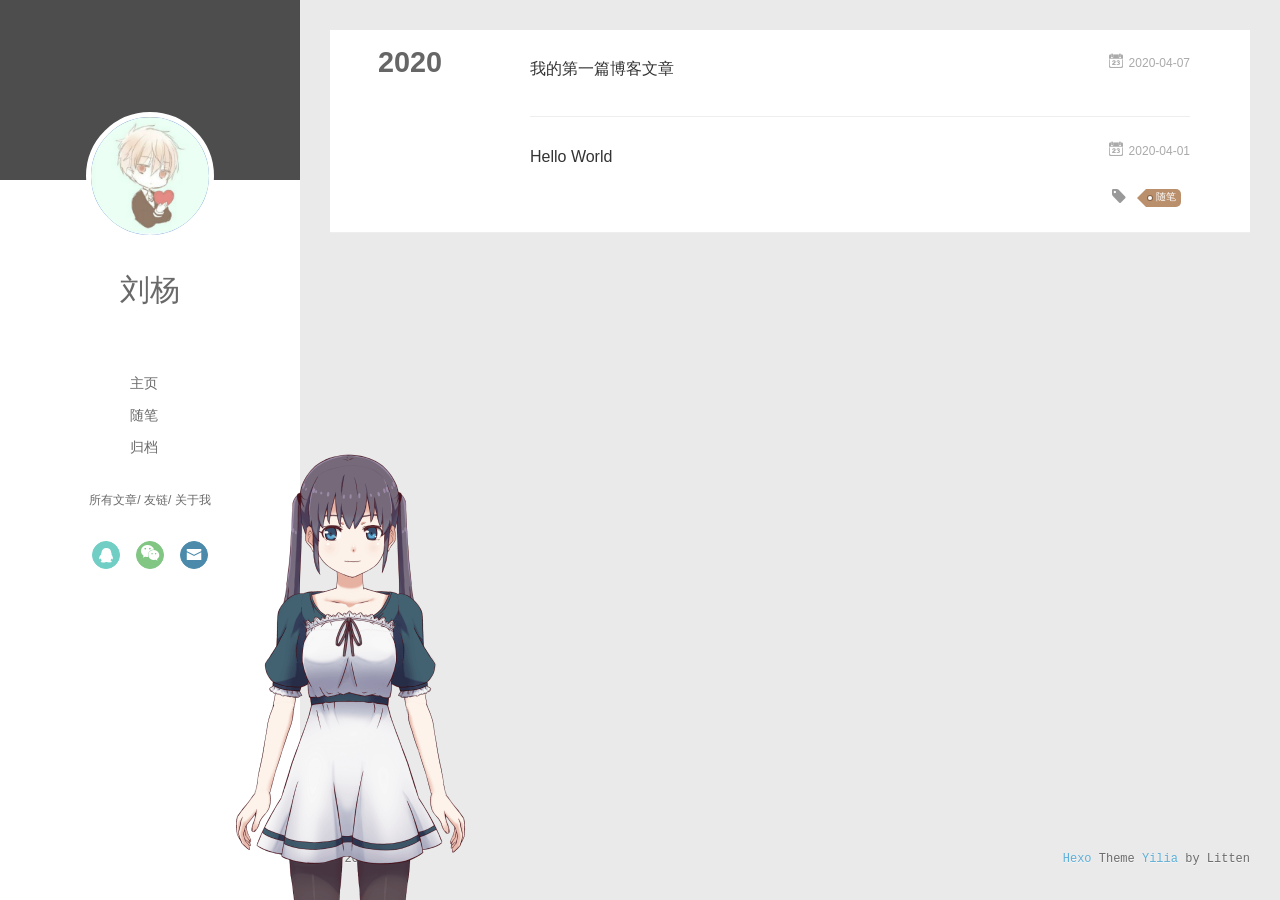
==== commit 5e0f5ece: "Site updated: 2020-04-07 16:26:07" ====
--- a/archives/index.html
+++ b/archives/index.html
@@ -13,7 +13,7 @@
 <meta property="og:url" content="http://yoursite.com/archives/index.html">
 <meta property="og:site_name" content="Hexo">
 <meta property="og:locale" content="en_US">
-<meta property="article:author" content="John Doe">
+<meta property="article:author" content="刘杨">
 <meta name="twitter:card" content="summary">
   
     <link rel="alternative" href="/atom.xml" title="Hexo" type="application/atom+xml">
@@ -43,10 +43,10 @@
 <div class="intrude-less">
 	<header id="header" class="inner">
 		<a href="/" class="profilepic">
-			<img src="" class="js-avatar">
+			<img src="/assets/avatar.jpg" class="js-avatar">
 		</a>
 		<hgroup>
-		  <h1 class="header-author"><a href="/">John Doe</a></h1>
+		  <h1 class="header-author"><a href="/">刘杨</a></h1>
 		</hgroup>
 		
 
@@ -56,6 +56,8 @@
 				<li><a href="/">主页</a></li>
 	        
 				<li><a href="/tags/%E9%9A%8F%E7%AC%94/">随笔</a></li>
+	        
+				<li><a href="/archives/index.html">归档</a></li>
 	        
 			</ul>
 		</nav>
@@ -77,15 +79,20 @@
 		<nav class="header-nav">
 			<div class="social">
 				
-					<a class="github" target="_blank" href="#" title="github"><i class="icon-github"></i></a>
-		        
-					<a class="weibo" target="_blank" href="#" title="weibo"><i class="icon-weibo"></i></a>
-		        
-					<a class="rss" target="_blank" href="#" title="rss"><i class="icon-rss"></i></a>
-		        
-					<a class="zhihu" target="_blank" href="#" title="zhihu"><i class="icon-zhihu"></i></a>
+					<a class="qq" target="_blank" href="/assets/qq.jpg" title="qq"><i class="icon-qq"></i></a>
+		        
+					<a class="weixin" target="_blank" href="/assets/wechat.png" title="weixin"><i class="icon-weixin"></i></a>
+		        
+					<a class="mail" target="_blank" href="mailto:1653859944@qq.com" title="mail"><i class="icon-mail"></i></a>
 		        
 			</div>
+<!-- 网易云音乐插件 -->
+
+	<div style="position:absolute; bottom:120px left:auto; width:85%">
+		<iframe frameborder="no" border="0" marginwidth="0" marginheight="0" width="240" height="52" src="//music.163.com/outchain/player?type=2&id=1334445174&auto=1&height=32"></iframe>
+	</div>
+
+
 		</nav>
 	</header>		
 </div>
@@ -101,13 +108,15 @@
 	<div class="intrude-less">
 		<header id="header" class="inner">
 			<div class="profilepic">
-				<img src="" class="js-avatar">
+				<img src="/assets/avatar.jpg" class="js-avatar">
 			</div>
 			<hgroup>
-			  <h1 class="header-author js-header-author">John Doe</h1>
+			  <h1 class="header-author js-header-author">刘杨</h1>
 			</hgroup>
 			
 			
+			
+				
 			
 				
 			
@@ -118,24 +127,24 @@
 			<nav class="header-nav">
 				<div class="social">
 					
-						<a class="github" target="_blank" href="#" title="github"><i class="icon-github"></i></a>
+						<a class="qq" target="_blank" href="/assets/qq.jpg" title="qq"><i class="icon-qq"></i></a>
 			        
-						<a class="weibo" target="_blank" href="#" title="weibo"><i class="icon-weibo"></i></a>
+						<a class="weixin" target="_blank" href="/assets/wechat.png" title="weixin"><i class="icon-weixin"></i></a>
 			        
-						<a class="rss" target="_blank" href="#" title="rss"><i class="icon-rss"></i></a>
-			        
-						<a class="zhihu" target="_blank" href="#" title="zhihu"><i class="icon-zhihu"></i></a>
+						<a class="mail" target="_blank" href="mailto:1653859944@qq.com" title="mail"><i class="icon-mail"></i></a>
 			        
 				</div>
 			</nav>
 
 			<nav class="header-menu js-header-menu">
-				<ul style="width: 50%">
-				
-				
-					<li style="width: 50%"><a href="/">主页</a></li>
-		        
-					<li style="width: 50%"><a href="/tags/%E9%9A%8F%E7%AC%94/">随笔</a></li>
+				<ul style="width: 70%">
+				
+				
+					<li style="width: 33.333333333333336%"><a href="/">主页</a></li>
+		        
+					<li style="width: 33.333333333333336%"><a href="/tags/%E9%9A%8F%E7%AC%94/">随笔</a></li>
+		        
+					<li style="width: 33.333333333333336%"><a href="/archives/index.html">归档</a></li>
 		        
 				</ul>
 			</nav>
@@ -167,6 +176,33 @@
   <div class="archive-article-inner">
     <header class="archive-article-header">
       	<div class="article-meta">
+	      	<a href="/2020/04/07/%E6%88%91%E7%9A%84%E7%AC%AC%E4%B8%80%E7%AF%87%E5%8D%9A%E5%AE%A2%E6%96%87%E7%AB%A0/" class="archive-article-date">
+  	<time datetime="2020-04-07T04:42:06.000Z" itemprop="datePublished"><i class="icon-calendar icon"></i>2020-04-07</time>
+</a>
+        </div>
+    	 
+  
+    <h1 itemprop="name">
+      <a class="archive-article-title" href="/2020/04/07/%E6%88%91%E7%9A%84%E7%AC%AC%E4%B8%80%E7%AF%87%E5%8D%9A%E5%AE%A2%E6%96%87%E7%AB%A0/">我的第一篇博客文章</a>
+    </h1>
+  
+
+        <div class="article-info info-on-right">
+          
+          
+
+        </div>
+        <div class="clearfix"></div>
+    </header>
+  </div>
+</article>
+  
+    
+    
+    <article class="archive-article archive-type-post">
+  <div class="archive-article-inner">
+    <header class="archive-article-header">
+      	<div class="article-meta">
 	      	<a href="/2020/04/01/hello-world/" class="archive-article-date">
   	<time datetime="2020-04-01T00:53:40.589Z" itemprop="datePublished"><i class="icon-calendar icon"></i>2020-04-01</time>
 </a>
@@ -180,6 +216,17 @@
 
         <div class="article-info info-on-right">
           
+	<div class="article-tag tagcloud">
+		<i class="icon-price-tags icon"></i>
+		<ul class="article-tag-list">
+			 
+        		<li class="article-tag-list-item">
+        			<a href="javascript:void(0)" class="js-tag article-tag-list-link color3">随笔</a>
+        		</li>
+      		
+		</ul>
+	</div>
+
           
 
         </div>
@@ -202,7 +249,7 @@
   <div class="outer">
     <div id="footer-info">
     	<div class="footer-left">
-    		&copy; 2020 John Doe
+    		&copy; 2020 刘杨
     	</div>
       	<div class="footer-right">
       		<a href="http://hexo.io/" target="_blank">Hexo</a>  Theme <a href="https://github.com/litten/hexo-theme-yilia" target="_blank">Yilia</a> by Litten
@@ -210,6 +257,9 @@
     </div>
   </div>
 </footer>
+
+<!--页面点击小红心-->
+<script type="text/javascript" src="/love.js" ></script>
     </div>
     <script>
 	var yiliaConfig = {
@@ -284,6 +334,10 @@
             <input type="checkbox" q-on="click:toggleTag(e)" q-attr="checked:showTags">
           </label>
           <ul class="article-tag-list" q-show="showTags">
+             
+              <li class="article-tag-list-item">
+                <a href="javascript:void(0)" class="js-tag color3">随笔</a>
+              </li>
             
             <div class="clearfix"></div>
           </ul>
@@ -439,5 +493,5 @@
 
 </div>
   </div>
-</body>
+<script src="/live2dw/lib/L2Dwidget.min.js?094cbace49a39548bed64abff5988b05"></script><script>L2Dwidget.init({"pluginRootPath":"live2dw/","pluginJsPath":"lib/","pluginModelPath":"assets/","tagMode":false,"log":false,"model":{"jsonPath":"/live2dw/assets/haru01.model.json"},"display":{"position":"left","width":300,"height":600,"hOffset":200,"vOffset":0},"mobile":{"show":false}});</script></body>
 </html>
